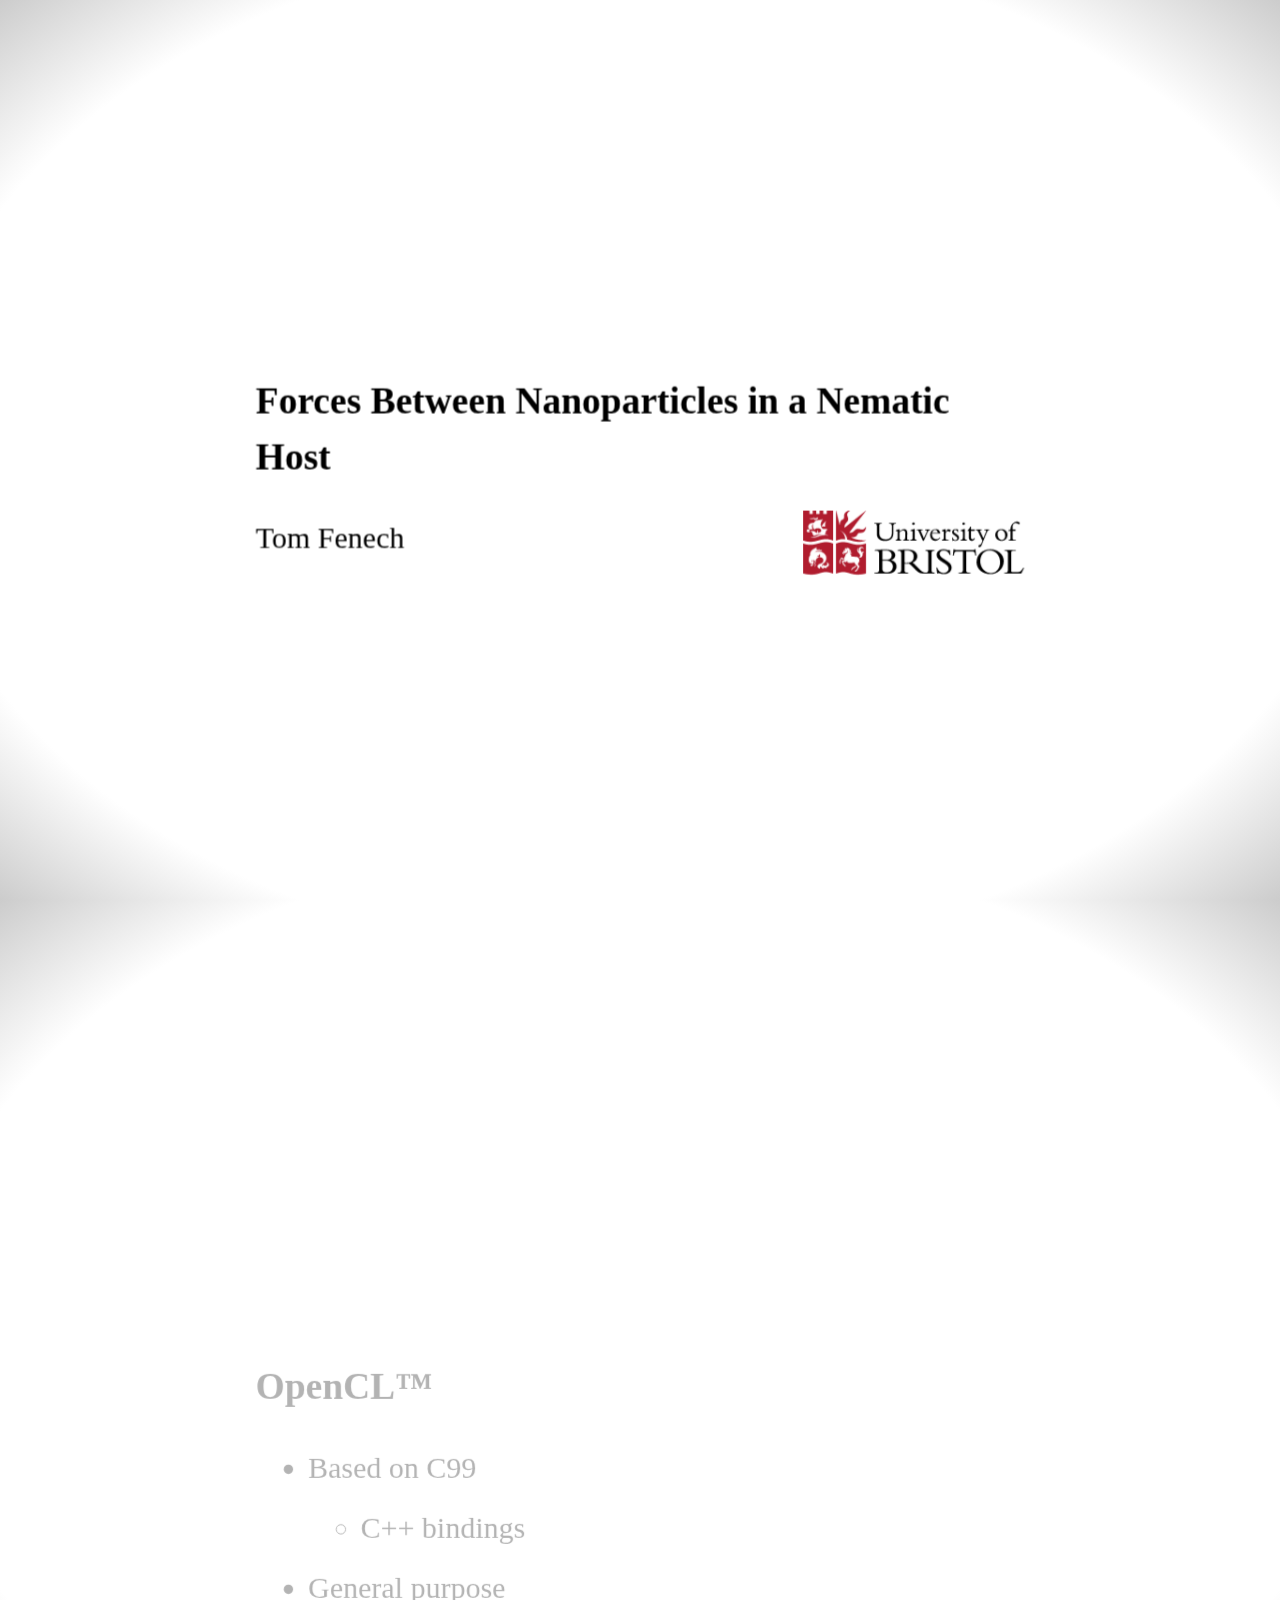
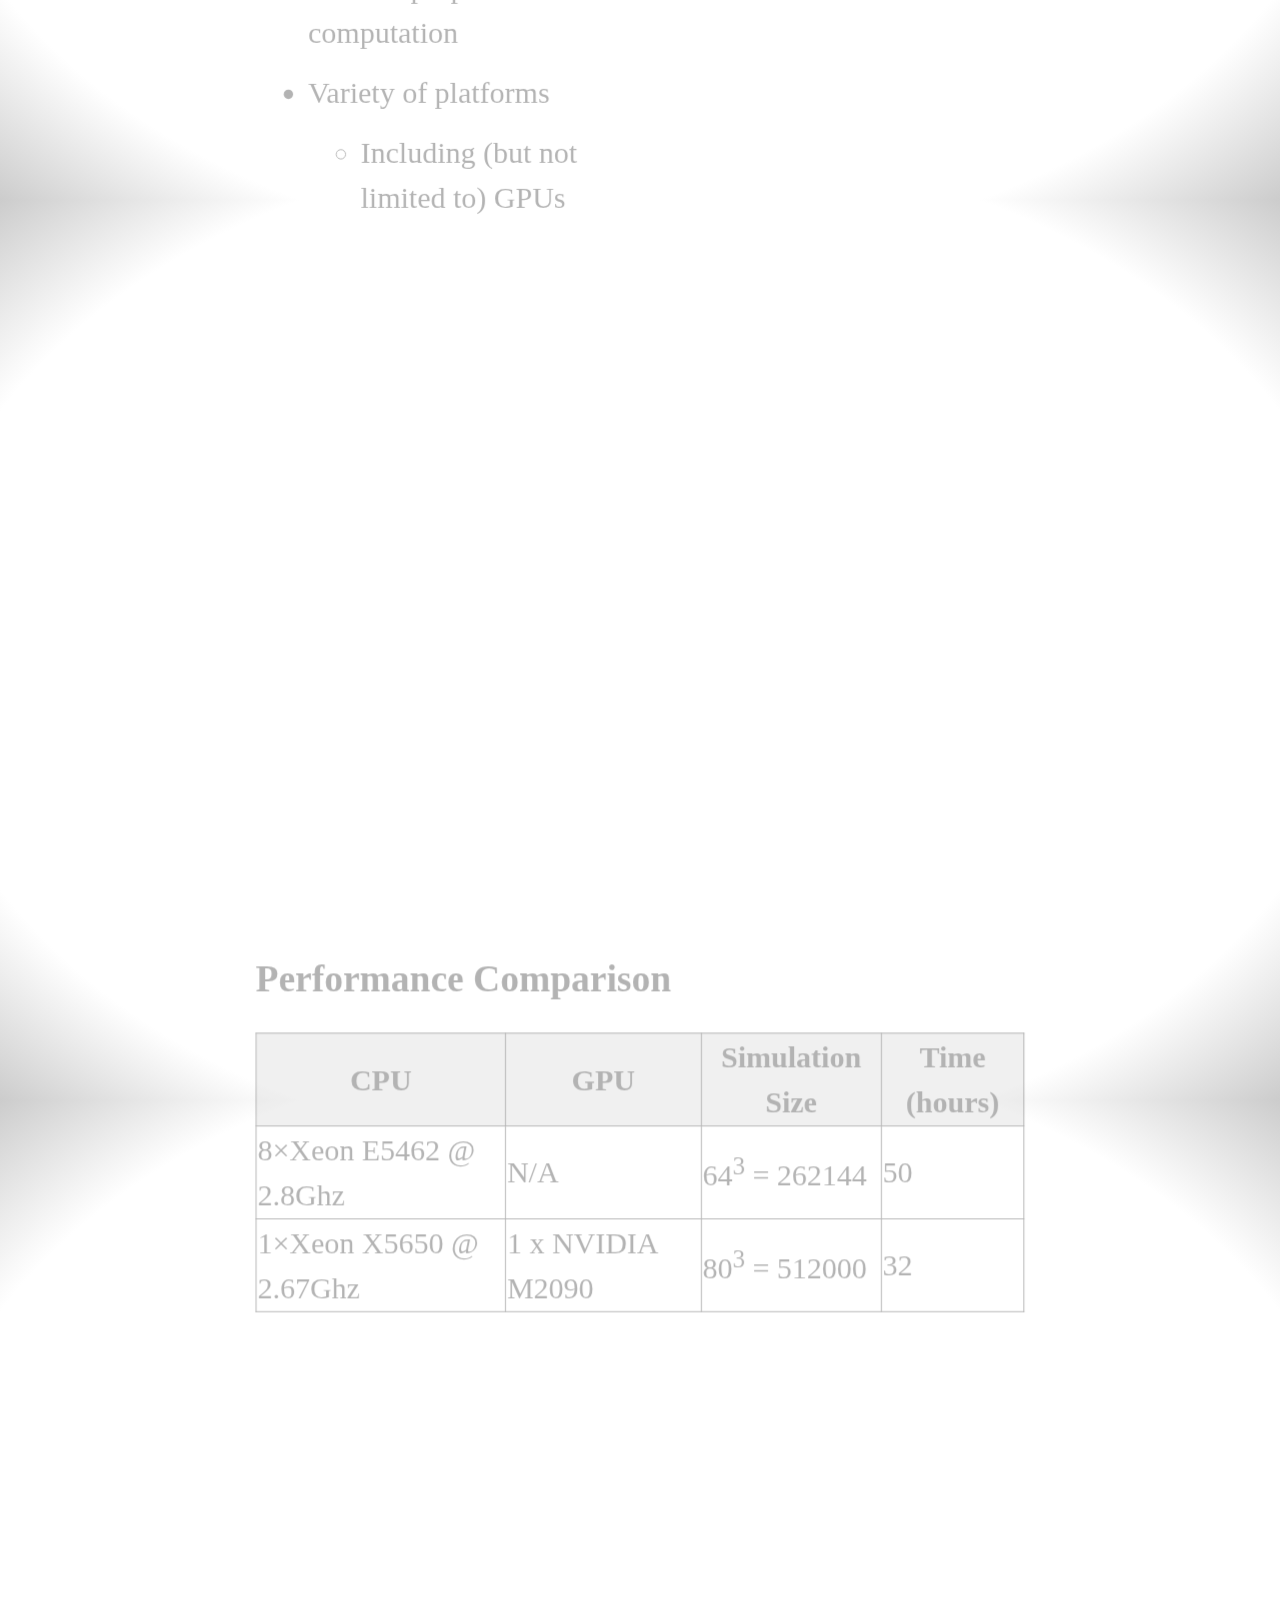
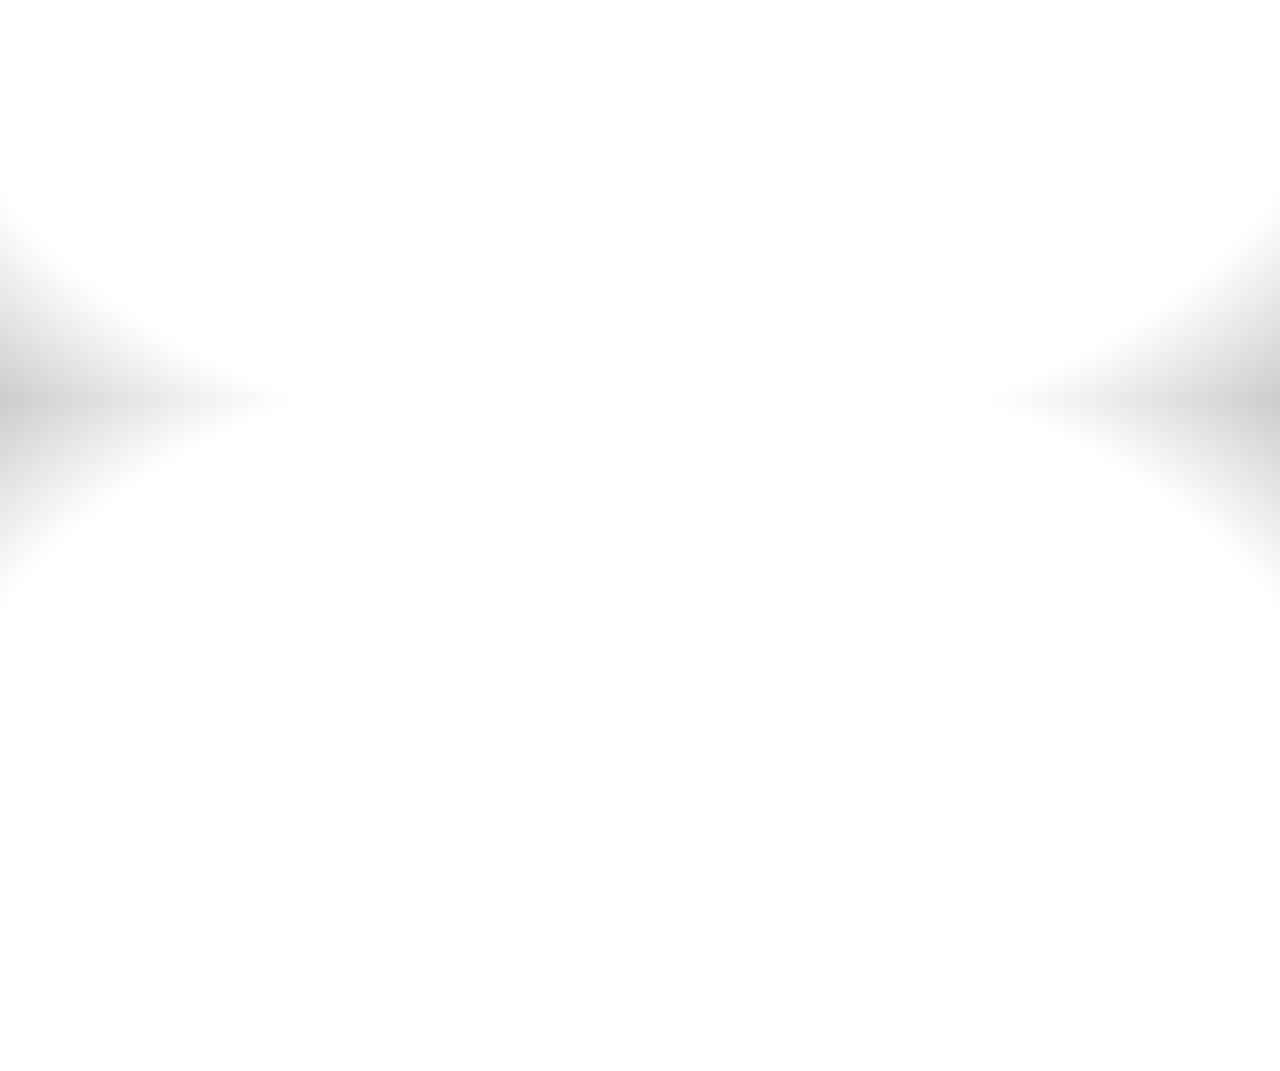
==== index.html @ 4a74e5a8 "ready for talk" ====
<!doctype html>
<html lang="en">
<head>
    <meta charset="utf-8" />
    <meta name="viewport" content="width=1024" />
    <meta name="apple-mobile-web-app-capable" content="yes" />
    <title>2013 BLCS Annual Meeting</title>
    
    <script src="js/prefixfree.min.js"></script>
    <script src="js/jquery-1.9.1.min.js"></script>
<!--     <script src="js/lightbox.js"></script> -->
    
    <link rel="stylesheet" type="text/css" href="css/presentation.css" />
    <link rel="stylesheet" type="text/css" href="css/prettify.css" />
<!--     <link href="css/lightbox.css" rel="stylesheet" /> -->
    <link rel="shortcut icon" href="favicon.png" />
    <link rel="apple-touch-icon" href="apple-touch-icon.png" />
</head>

<body class="impress-not-supported">

<div id="timeline"></div>

<div id="impress">	
	
	<div id="title" class="step">
        <h1>Forces Between Nanoparticles in a Nematic Host</h1>
        <img id="uob-logo" src="img/logo-screen.gif" />
        <p>Tom Fenech</p>        
    </div>
    

	<div id="introduction" class="step" >
		<h1>Introduction</h1>		
		<ul>
			<li>Monte Carlo simulations of nematic liquid crystals</li>
			<li>Supporting experimental work</li>
			<li>Explore continuous parameter space
				<ul>
					<li>Shape</li>
					<li>Size</li>
					<li>Aspect ratio</li>
					<li>Surface anchoring</li>
				</ul>
			</li>
		</ul>		
	</div>

	<!--<div id="motivation" class="step" >
		<h1>Motivation</h1>
		<img src="img/lcd-tv.jpg" class="right"/>
		<ul>
			<li>Technological applications
				<ul>
					<li>High precision displays</li>
					<li>Self-assembled structures</li>
				</ul>
			</li>
			<li>Two-way process
				<ul>
					<li>Control liquid crystal &harr; manipulate particles</li>
				</ul>
			</li>
			<li>Forces &rarr; behaviour</li>
		</ul>
		<span class="footnote">Source: http://www.flickr.com/photos/jvcamerica/3660100511/in/photostream/</span>
	</div>-->

	<!--<div id="liquid-crystal" class="step">
		<h1>Liquid Crystals</h1>
		<img class="right" src="img/nematic.jpg"/>
		<ul>
			<li>A state of matter between solid and liquid
				<ul>
					<li>Properties of both states</li>
				</ul>
			</li>
			<li>Only exists in certain molecules</li>
			<li>Rod-like molecular structure</li>
			<li>Ordering of molecules</li>
		</ul>
		<span class="footnote">Source: http://en.wikipedia.org/wiki/File:LiquidCrystal-MesogenOrder-Nematic.jpg</span>
	</div>-->

	<div id="method" class="step">
		<h1>Method</h1>
		<ul>
			<li>Static simulations</li>
			<li>Range of separations, orientations</li>
			<li>Calculate energy
				<ul>
					<li>Gradient of energy &rarr; force</li>
				</ul>
			</li>
        </ul>
	</div>	

	<div id="continuum" class="step">
		<h1>Continuum Theory</h1>
		<ul>
			<li>Not interested in individual molecules
				<ul>
					<li>Just their average orientation</li>
				</ul>
			</li>			
			<li>Coarse-grained approach
				<ul>
					<li>Access to much larger size scales</li>
				</ul>
			</li>
		</ul>
	</div>

	<!--<div id="director" class="step" >
		<h1>The Director</h1>
		<img class="right" src="img/director.png" />
		<ul>
			<li>Direction of preferred orientation</li>
			<li>Average alignment of molecules</li>
		</ul>
	</div>-->

	<div id="frank" class="step"  >
		<h1>Frank Equation</h1>
		<ul>			
			<li>Elastic potential energy between directors</li>
			<li id="sum">Sum of three components:</li>
		</ul>		
	</div>
	
	<div id="frank-components" class="step" data-y="400">
		<div class="splay left">
			<h1>Splay</h1>
			<p class="math">(&nabla;&sdot;<strong>n</strong>)<sup>2</sup></p>		
			<img class="no-trans" src="img/splay.png"/>
		</div>
		<div class="twist left">
			<h1>+ Twist</h1>
			<p class="math">(<strong>n</strong>&sdot;&nabla;&times;<strong>n</strong>)<sup>2</sup></p>
			<img src="img/twist.png"/>
		</div>
		<div class="bend left">
			<h1>+ Bend</h1>
			<p class="math">(<strong>n</strong>&times;&nabla;&times;<strong>n</strong>)<sup>2</sup></p>
			<img src="img/bend.png" />		
		</div>
	</div>

	<div id="setup" class="step" >
		<h1>Simulation Setup</h1>		
		<ul>
			<li>Lattice of directors</li>
		</ul>
		<div class="center-image">
			<img src="img/arrows.png" />
		</div>
	</div>

	<div id="algorithm" class="step">
		<h1>The Algorithm</h1>
<pre class="prettyprint"><code class="language-cpp">for (t = 0; t &lt; num_its; ++t) {
  for (k = 0; k &lt; z_size; ++k) {
    for (j = 0; k &lt; y_size; ++j) {
      for (i = 0; k &lt; x_size; ++i) {
        e_old = calc_energy(i, j, k);
        trial_move(i, j, k);
        e_new = calc_energy(i, j, k);
        if (accept_reject(e_old, e_new))
          accept(i, j, k);
      }
    }
  }
}</code></pre>
	</div>

	<!--<div id="energy" class="step">
		<h1>Energy Calculation</h1>
		<object class="right" height="400" data="img/energy-centre.svg" type="image/svg+xml"></object>
		<ul>
			<li>Splay, Twist and Bend calculated</li>
			<li>Nearest-neighbour derivatives</li>
			<li>Average taken of forward and backward</li>
		</ul>
	</div>-->

	<!--<div id="move" class="step"  >
		<h1>Monte Carlo Moves</h1>
		<img class="right" src="img/coning.png" />
		<ul>
			<li>Old director <strong>n</strong></li>
			<li>New director selected from <br />
				<em>&theta; [0, &gamma;], <br/> 
					&phi; [0, 2 &pi;]</em></li>
			<li><em>&gamma;</em> tuned to keep Monte Carlo acceptance ratio at &half;
				<ul>
					<li>Lower <em>&gamma;</em> &rarr; higher acceptance</li>
				</ul>
			</li>
		</ul>
	</div>-->

	<!--<div id="energy-calc" class="step">
		<h1>Energy Calculation (cont.)</h1>
		<object class="right" height="400" data="img/energy-5-part.svg" type="image/svg+xml"></object>
		<ul>
			<li>Move at cell (i, j, k) &rarr; energy change at (i, j, k)</li>
			<li>But also changes energy of neighbouring cells</li>
			<li>Energy change at these cells must also be calculated</li>
		</ul>
	</div>-->

	<div id="accept" class="step">
		<h1>Move Acceptance</h1>
		<ul>
			<li>Lower energy &rarr; always accepted</li>
			<li>Higher energy &rarr; accepted with probability
			<p><em>p = exp<span class="math">(-&beta;(E<sub>new</sub> - E<sub>old</sub>))</span></em></p>
			</li>
			<li><em>&beta;</em>: Monte Carlo temperature <br/>
			(&ne; thermodynamic temperature)</li>
		</ul>
	</div>

	<div id="ghost" class="step">
		<h1>Ghost Particles</h1>
		<img id="ghost-particle" src="img/cylinder.png" />
		<ul>
			<li>Introduced after the system has equilibrated</li>
			<li>A mixing parameter <em>G</em>
				<ul>
					<li><em>U<sub>Frank</sub> = G U<sub>no particle</sub> +&nbsp;(1&nbsp;-&nbsp;G)&nbsp;U<sub>particle</sub></em></li>
				</ul>
			</li>
			<li><em>G</em> is gradually decreased &rarr; particle gradually introduced</li>			
		</ul>
	</div>

	<div id="annealing" class="step">
		<h1>Simulated Annealing</h1>
		<ul>
			<li>Minimisation of free energy</li>
			<li>Monte Carlo temperature is gradually decreased &rarr; <em>&beta;</em> gradually increases</li>
			<li>Looking for global minimum
				<ul>
					<li>Maximise alignment</li>
					<li>Minimise defects</li>
				</ul>
			</li>
			<li>Rate of cooling is critical
				<ul>
					<li>Too fast &rarr; defects are annealed into system</li>
					<li>Too slow &rarr; simulations take forever!</li>
				</ul>
			</li>
		</ul>
	</div>

	<div id="defects" class="step">
		<h1>Defects</h1>
		<img src="img/defect.png" class="right"/>
		<ul>
			<li>Points where the director is undefined</li>
			<li>High energy regions</li>
			<li>Cause: conflicting boundary conditions
				<ul>
					<li>e.g. Particle surface vs. simulation walls</li>
				</ul>
			</li>
		</ul>
	</div>

	<!--<div id="parallel" class="step">
		<h1>Parallelisation</h1>
		<h2>Considerations</h2>
		<ul>
			<li>Monte Carlo moves are interdependent</li>
			<li>Acceptance of move depends on state of neighbours</li>
		</ul>
		<h2>Measures</h2>
		<ul>
			<li>Concurrent moves are suitably spaced</li>
			<li>Accepted moves are reflected globally</li>
		</ul>
	</div>-->
	
	<!--<div id="mpi-parallel" class="step">
		<h1>Parallelisation (MPI)</h1>
		<img class="right" src="img/mpi-decomp.png"/>
		<ul>
			<li>1D domain decomposition</li>
			<li>Two phases
				<ul>
					<li>Each process operates on half of slice</li>
					<li>Inter-process communication</li>
				</ul>
			</li>
		</ul>
	</div>-->

	<!--<div id="results-2d" class="step" >
		<h1>2D Results</h1>
		<img class="fit right" src="img/final-2d.png" />
		<ul>
			<li>Pairs of circular particles</li>
			<li>Finite box</li>
			<li>Change in energy as a function of separation, orientation</li>
			<li>Gradient in energy &rarr; force between particles</li>
		</ul>
	</div>-->

	<!--<div id="final-2d-zoom" class="step"   >
		<img class="no-trans fit" src="img/final-2d-zoom.png" />	
	</div>-->

	<!--<div id="contour-par" class="step"  >
		<h1>Energy Contour Map (Parallel)</h1>
		<ul>
			<li>Distance from origin: separation</li>
			<li>Polar angle: orientation</li>
		</ul>
		<div class="center-image">
			<img class="fit" src="img/contour-par.png" />
			<img class="colourbar" src="img/colourbar.png" />
		</div>		
	</div>-->

	<!--<div id="contour-perp" class="step"  >
		<h1>Energy Contour Map (Perpendicular)</h1>
		<div class="center-image">
			<img class="fit" src="img/contour-perp.png" />
			<img class="colourbar" src="img/colourbar.png" />
		</div>
	</div>-->

	<!--<div id="graph-3d" class="step"  >
		<h1>Preferred Orientation of a Cylindrical Particle</h1>
		<ul>
			<li>Perpendicular to field &rarr; lower energy</li>
		</ul>
		<div class="center-image">
			<img src="img/aspect.png" />
		</div>
	</div>-->

	<!--<div id="mpi-summary" class="step">
		<h1>Summary (MPI)</h1>
		<ul>
			<li>Method can be parallelised</li>
			<li>Still takes a long time</li>
			<li>Limit to size of system
				<ul>
					<li>Would like to look at much larger simulations</li>
				</ul>
			</li>
		</ul>
	</div>-->

	<div id="opencl" class="step">
		<h1>OpenCL&trade;</h1>
		<img class="right" src="img/OpenCL_Logo.png"/>
		<ul>
			<li>Based on C99
				<ul>
					<li>C++ bindings</li>
				</ul>
			</li>
			<li>General purpose computation</li>
			<li>Variety of platforms
				<ul>
					<li>Including (but not limited to) GPUs</li>
				</ul>
			</li>
		</ul>
	</div>

	<div id="performance-mpi-opencl" class="step" >
		<h1>Performance Comparison</h1>
		<table>
		<tbody>
			<tr><th>CPU</th><th>GPU</th><th>Simulation Size</th><th>Time (hours)</th></tr>
			<tr><td>8&times;Xeon E5462 @ 2.8Ghz</td><td>N/A</td><td>64<sup>3</sup> = 262144</td><td>50</td></tr>
			<tr><td>1&times;Xeon X5650 @ 2.67Ghz</td><td>1 x NVIDIA M2090<td>80<sup>3</sup> = 512000</td><td>32</td></tr>
		</tbody>
		</table>
	</div>

	<!--<div id="performance-mpi-opencl-graph" class="step">
		<h1>Performance Per Cell</h1>		
		<object data="img/mpi-opencl.svg" type="image/svg+xml"></object>
		<ul>
			<li>3&times; speedup</li>
			<li>Possible to run 8 of these jobs per node</li>
		</ul>
	</div>-->

	<div id="graph-final" class="step">
		<object data="img/tuning-final.svg" type="image/svg+xml"></object>
		<ul>
			<!--<li>On the M2090, the global size can be made even bigger</li>-->
			<li>&gt;3&times; speedup after tuning</li>
			<li>&gt;10&times; compared to MPI on 8 CPUs</li>
		</ul>
	</div>

	<div id="results-3d" class="step"  >
		<h1>Results</h1>
		<img class="right" src="img/cylinders.png" />
		<ul>
			<li>Preferred orientation to field of a cylindrical particle</li>
			<li>Homeotropic and homogeneous surface anchoring</li>
			<li>Range of aspect ratios</li>
		</ul>
	</div>

	<div id="cl-single-homeotropic" class="step">
		<h1>Single Homeotropic Particle</h1>
		<object data="img/homeotropic.svg" type="image/svg+xml"></object>
		<ul>
			<li>Higher aspect ratio rods and discs show greater variation in energy</li>
		</ul>
	</div>

	<div id="cl-single-homogeneous" class="step">
		<h1>Single Homogeneous Particle</h1>
		<object data="img/homogeneous.svg" type="image/svg+xml"></object>
		<ul>
			<li>Long rods &rarr; parallel</li>
			<li>Flat discs &rarr; perpendicular</li>
		</ul>
	</div>
	
	<div id="current-work" class="step">
		<h1>Current Work</h1>
		<ul>
			<li>Pairs of particles</li>
			<li>Aspect Ratios 1/5, 1/2, 2, 5</li>
			<li>Energy variation with separation and rotation</li>
		</ul>
	</div>

    <div id="homeotropic-rods-ar5" class="step">        
        <h1>Pairs of Rods</h1>
        <object id="homeotropic-rods-graph" data="img/l40_r4_a90.svg" type="image/svg+xml"></object>
        <ul>
            <li>Aspect Ratio 5
                <ul>
                    <li>Length 100nm, Radius 10nm</li>
                </ul>
            </li>
            <li>Homeotropic surface anchoring</li>
            <li>Long axis perpendicular to bulk director</li>
        </ul>                        
    </div>

    <div id="ar5-s0" class="step defect-pics" data-scale="0.2" data-exclude="true" data-for="homeotropic-rods-ar5">
        <img src="img/rad10_len100_theta90/s0/1.png"/>
        <img src="img/rad10_len100_theta90/s0/2.png"/>
        <img src="img/rad10_len100_theta90/s0/3.png"/>
        <div class="nav">
            <a class="nav-back">&larr;</a><a class="nav-return">&#8630;</a><a class="nav-forward">&rarr;</a>
        </div>
    </div>

    <div id="ar5-s1" class="step defect-pics" data-scale="0.2" data-exclude="true" data-for="homeotropic-rods-ar5">
        <img src="img/rad10_len100_theta90/s1/1.png"/>
        <img src="img/rad10_len100_theta90/s1/2.png"/>
        <img src="img/rad10_len100_theta90/s1/3.png"/>
        <div class="nav">
            <a class="nav-back">&larr;</a><a class="nav-return">&#8630;</a><a class="nav-forward">&rarr;</a>
        </div>
    </div>

    <div id="ar5-s2" class="step defect-pics" data-scale="0.2" data-exclude="true" data-for="homeotropic-rods-ar5">
        <img src="img/rad10_len100_theta90/s2/1.png"/>
        <img src="img/rad10_len100_theta90/s2/2.png"/>
        <img src="img/rad10_len100_theta90/s2/3.png"/>
        <div class="nav">
            <a class="nav-back">&larr;</a><a class="nav-return">&#8630;</a><a class="nav-forward">&rarr;</a>
        </div>
    </div>

    <div id="ar5-s3" class="step defect-pics" data-scale="0.2" data-exclude="true" data-for="homeotropic-rods-ar5">
        <img src="img/rad10_len100_theta90/s3/1.png"/>
        <img src="img/rad10_len100_theta90/s3/2.png"/>
        <img src="img/rad10_len100_theta90/s3/3.png"/>
        <div class="nav">
            <a class="nav-back">&larr;</a><a class="nav-return">&#8630;</a><a class="nav-forward">&rarr;</a>
        </div>
    </div>

    <div id="ar5-s4" class="step defect-pics" data-scale="0.2" data-exclude="true" data-for="homeotropic-rods-ar5">
        <img src="img/rad10_len100_theta90/s4/1.png"/>
        <img src="img/rad10_len100_theta90/s4/2.png"/>
        <img src="img/rad10_len100_theta90/s4/3.png"/>
        <div class="nav">
            <a class="nav-back">&larr;</a><a class="nav-return">&#8630;</a><a class="nav-forward">&rarr;</a>
        </div>
    </div>

    <div id="ar5-s5" class="step defect-pics" data-scale="0.2" data-exclude="true" data-for="homeotropic-rods-ar5">
        <img src="img/rad10_len100_theta90/s5/1.png"/>
        <img src="img/rad10_len100_theta90/s5/2.png"/>
        <img src="img/rad10_len100_theta90/s5/3.png"/>
        <div class="nav">
            <a class="nav-back">&larr;</a><a class="nav-return">&#8630;</a><a class="nav-forward">&rarr;</a>
        </div>
    </div>

    <div id="ar5-s6" class="step defect-pics" data-scale="0.2" data-exclude="true" data-for="homeotropic-rods-ar5">
        <img src="img/rad10_len100_theta90/s6/1.png"/>
        <img src="img/rad10_len100_theta90/s6/2.png"/>
        <img src="img/rad10_len100_theta90/s6/3.png"/>
        <div class="nav">
            <a class="nav-back">&larr;</a><a class="nav-return">&#8630;</a><a class="nav-forward">&rarr;</a>
        </div>
    </div>

    <div id="ar5-s7" class="step defect-pics" data-scale="0.2" data-exclude="true" data-for="homeotropic-rods-ar5">
        <img src="img/rad10_len100_theta90/s7/1.png"/>
        <img src="img/rad10_len100_theta90/s7/2.png"/>
        <img src="img/rad10_len100_theta90/s7/3.png"/>
        <div class="nav">
            <a class="nav-back">&larr;</a><a class="nav-return">&#8630;</a><a class="nav-forward">&rarr;</a>
        </div>
    </div>   

    <div id="homeotropic-discs-ar1_2" class="step">        
        <h1>Pairs of Discs</h1>
        <object id="homeotropic-discs-graph" data="img/l20_r20_a90.svg" type="image/svg+xml"></object>
        <ul>
            <li>Aspect Ratio 1/2
                <ul>
                    <li>Length 20nm, Radius 20nm</li>
                </ul>
            </li>
            <li>Homeotropic surface anchoring</li>
            <li>Face normal perpendicular to bulk director</li>
        </ul>                        
    </div>

    <div id="ar1_2-s0-1" class="step defect-pics single" data-scale="0.2" data-exclude="true" data-for="homeotropic-discs-ar1_2">
        <img src="img/rad20_len20_theta90/s0/1.png"/>        
        <div class="nav">
            <a class="nav-back">&larr;</a><a class="nav-return">&#8630;</a><a class="nav-forward">&rarr;</a>
        </div>
    </div>

    <div id="ar1_2-s0-2" class="step defect-pics single" data-scale="0.2" data-exclude="true" data-for="homeotropic-discs-ar1_2">
        <img src="img/rad20_len20_theta90/s0/2.png"/>        
        <div class="nav">
            <a class="nav-back">&larr;</a><a class="nav-return">&#8630;</a><a class="nav-forward">&rarr;</a>
        </div>
    </div>

    <div id="ar1_2-s0-3" class="step defect-pics single" data-scale="0.2" data-exclude="true" data-for="homeotropic-discs-ar1_2">
        <img src="img/rad20_len20_theta90/s0/3.png"/>        
        <div class="nav">
            <a class="nav-back">&larr;</a><a class="nav-return">&#8630;</a><a class="nav-forward">&rarr;</a>
        </div>
    </div>
    <div id="ar1_2-s1-1" class="step defect-pics single" data-scale="0.2" data-exclude="true" data-for="homeotropic-discs-ar1_2">
        <img src="img/rad20_len20_theta90/s1/1.png"/>        
        <div class="nav">
            <a class="nav-back">&larr;</a><a class="nav-return">&#8630;</a><a class="nav-forward">&rarr;</a>
        </div>
    </div>

    <div id="ar1_2-s1-2" class="step defect-pics single" data-scale="0.2" data-exclude="true" data-for="homeotropic-discs-ar1_2">
        <img src="img/rad20_len20_theta90/s1/2.png"/>        
        <div class="nav">
            <a class="nav-back">&larr;</a><a class="nav-return">&#8630;</a><a class="nav-forward">&rarr;</a>
        </div>
    </div>

    <div id="ar1_2-s1-3" class="step defect-pics single" data-scale="0.2" data-exclude="true" data-for="homeotropic-discs-ar1_2">
        <img src="img/rad20_len20_theta90/s1/3.png"/>        
        <div class="nav">
            <a class="nav-back">&larr;</a><a class="nav-return">&#8630;</a><a class="nav-forward">&rarr;</a>
        </div>
    </div>
    <div id="ar1_2-s2-1" class="step defect-pics single" data-scale="0.2" data-exclude="true" data-for="homeotropic-discs-ar1_2">
        <img src="img/rad20_len20_theta90/s2/1.png"/>        
        <div class="nav">
            <a class="nav-back">&larr;</a><a class="nav-return">&#8630;</a><a class="nav-forward">&rarr;</a>
        </div>
    </div>

    <div id="ar1_2-s2-2" class="step defect-pics single" data-scale="0.2" data-exclude="true" data-for="homeotropic-discs-ar1_2">
        <img src="img/rad20_len20_theta90/s2/2.png"/>        
        <div class="nav">
            <a class="nav-back">&larr;</a><a class="nav-return">&#8630;</a><a class="nav-forward">&rarr;</a>
        </div>
    </div>

    <div id="ar1_2-s2-3" class="step defect-pics single" data-scale="0.2" data-exclude="true" data-for="homeotropic-discs-ar1_2">
        <img src="img/rad20_len20_theta90/s2/3.png"/>        
        <div class="nav">
            <a class="nav-back">&larr;</a><a class="nav-return">&#8630;</a><a class="nav-forward">&rarr;</a>
        </div>
    </div>
    <div id="ar1_2-s3-1" class="step defect-pics single" data-scale="0.2" data-exclude="true" data-for="homeotropic-discs-ar1_2">
        <img src="img/rad20_len20_theta90/s3/1.png"/>        
        <div class="nav">
            <a class="nav-back">&larr;</a><a class="nav-return">&#8630;</a><a class="nav-forward">&rarr;</a>
        </div>
    </div>

    <div id="ar1_2-s3-2" class="step defect-pics single" data-scale="0.2" data-exclude="true" data-for="homeotropic-discs-ar1_2">
        <img src="img/rad20_len20_theta90/s3/2.png"/>        
        <div class="nav">
            <a class="nav-back">&larr;</a><a class="nav-return">&#8630;</a><a class="nav-forward">&rarr;</a>
        </div>
    </div>

    <div id="ar1_2-s3-3" class="step defect-pics single" data-scale="0.2" data-exclude="true" data-for="homeotropic-discs-ar1_2">
        <img src="img/rad20_len20_theta90/s3/3.png"/>        
        <div class="nav">
            <a class="nav-back">&larr;</a><a class="nav-return">&#8630;</a><a class="nav-forward">&rarr;</a>
        </div>
    </div>
    <div id="ar1_2-s4-1" class="step defect-pics single" data-scale="0.2" data-exclude="true" data-for="homeotropic-discs-ar1_2">
        <img src="img/rad20_len20_theta90/s4/1.png"/>        
        <div class="nav">
            <a class="nav-back">&larr;</a><a class="nav-return">&#8630;</a><a class="nav-forward">&rarr;</a>
        </div>
    </div>

    <div id="ar1_2-s4-2" class="step defect-pics single" data-scale="0.2" data-exclude="true" data-for="homeotropic-discs-ar1_2">
        <img src="img/rad20_len20_theta90/s4/2.png"/>        
        <div class="nav">
            <a class="nav-back">&larr;</a><a class="nav-return">&#8630;</a><a class="nav-forward">&rarr;</a>
        </div>
    </div>

    <div id="ar1_2-s4-3" class="step defect-pics single" data-scale="0.2" data-exclude="true" data-for="homeotropic-discs-ar1_2">
        <img src="img/rad20_len20_theta90/s4/3.png"/>        
        <div class="nav">
            <a class="nav-back">&larr;</a><a class="nav-return">&#8630;</a><a class="nav-forward">&rarr;</a>
        </div>
    </div>
    <div id="ar1_2-s5-1" class="step defect-pics single" data-scale="0.2" data-exclude="true" data-for="homeotropic-discs-ar1_2">
        <img src="img/rad20_len20_theta90/s5/1.png"/>        
        <div class="nav">
            <a class="nav-back">&larr;</a><a class="nav-return">&#8630;</a><a class="nav-forward">&rarr;</a>
        </div>
    </div>

    <div id="ar1_2-s5-2" class="step defect-pics single" data-scale="0.2" data-exclude="true" data-for="homeotropic-discs-ar1_2">
        <img src="img/rad20_len20_theta90/s5/2.png"/>        
        <div class="nav">
            <a class="nav-back">&larr;</a><a class="nav-return">&#8630;</a><a class="nav-forward">&rarr;</a>
        </div>
    </div>

    <div id="ar1_2-s5-3" class="step defect-pics single" data-scale="0.2" data-exclude="true" data-for="homeotropic-discs-ar1_2">
        <img src="img/rad20_len20_theta90/s5/3.png"/>        
        <div class="nav">
            <a class="nav-back">&larr;</a><a class="nav-return">&#8630;</a><a class="nav-forward">&rarr;</a>
        </div>
    </div>
    <div id="ar1_2-s6-1" class="step defect-pics single" data-scale="0.2" data-exclude="true" data-for="homeotropic-discs-ar1_2">
        <img src="img/rad20_len20_theta90/s6/1.png"/>        
        <div class="nav">
            <a class="nav-back">&larr;</a><a class="nav-return">&#8630;</a><a class="nav-forward">&rarr;</a>
        </div>
    </div>

    <div id="ar1_2-s6-2" class="step defect-pics single" data-scale="0.2" data-exclude="true" data-for="homeotropic-discs-ar1_2">
        <img src="img/rad20_len20_theta90/s6/2.png"/>        
        <div class="nav">
            <a class="nav-back">&larr;</a><a class="nav-return">&#8630;</a><a class="nav-forward">&rarr;</a>
        </div>
    </div>

    <div id="ar1_2-s6-3" class="step defect-pics single" data-scale="0.2" data-exclude="true" data-for="homeotropic-discs-ar1_2">
        <img src="img/rad20_len20_theta90/s6/3.png"/>        
        <div class="nav">
            <a class="nav-back">&larr;</a><a class="nav-return">&#8630;</a><a class="nav-forward">&rarr;</a>
        </div>
    </div>
    <div id="ar1_2-s7-1" class="step defect-pics single" data-scale="0.2" data-exclude="true" data-for="homeotropic-discs-ar1_2">
        <img src="img/rad20_len20_theta90/s7/1.png"/>        
        <div class="nav">
            <a class="nav-back">&larr;</a><a class="nav-return">&#8630;</a><a class="nav-forward">&rarr;</a>
        </div>
    </div>

    <div id="ar1_2-s7-2" class="step defect-pics single" data-scale="0.2" data-exclude="true" data-for="homeotropic-discs-ar1_2">
        <img src="img/rad20_len20_theta90/s7/2.png"/>        
        <div class="nav">
            <a class="nav-back">&larr;</a><a class="nav-return">&#8630;</a><a class="nav-forward">&rarr;</a>
        </div>
    </div>

    <div id="ar1_2-s7-3" class="step defect-pics single" data-scale="0.2" data-exclude="true" data-for="homeotropic-discs-ar1_2">
        <img src="img/rad20_len20_theta90/s7/3.png"/>        
        <div class="nav">
            <a class="nav-back">&larr;</a><a class="nav-return">&#8630;</a><a class="nav-forward">&rarr;</a>
        </div>
    </div>
    
	<div id="larger" class="step">
		<h1>Future Work: Larger Simulations</h1>
		<ul>
			<li>Simulations containing many particles</li>
			<li>Aggregation of colloidal particles
				<ul>
					<li>Observed experimentally</li>
					<li>Not entirely understood</li>
				</ul>
			</li>
		</ul>
	</div>

	<div id="opencl-summary" class="step">
		<h1>Conclusions</h1>
		<ul>
			<li>OpenCL method enables modelling of much larger systems</li>
			<li>Wide range of particles
				<ul>
					<li>Shape, size, aspect&nbsp;ratio, surface&nbsp;alignment</li>
				</ul>
			</li>
			<li>Wide range of geometries
				<ul>
					<li>Separation, orientation</li>
				</ul>
			</li>
		</ul>
	</div>

	<div id="acknowledge" class="step"  >
		<h1>Thanks To</h1>
		<ul>
			<li>Supervisors
				<ul>
					<li>Dr. Simon Hanna</li>
					<li>Prof. Rob Richardson</li>
				</ul>
			</li>
			<li>EPSRC</li>
			<li>Nanophysics and Soft Matter Group</li>
		</ul>
		<p>and thanks for listening.</p>
		<span class="footnote">OpenCL and the OpenCL logo are trademarks of Apple Inc. used by permission by Khronos.</span>
	</div>

	<div id="questions" class="step" data-scale="6">
		<h1>Questions?</h1>
	</div>

</div>
  
<script src="js/jmpress.js"></script>
<script src="js/prettify.js"></script>
<script>
var i, j, steps = document.getElementsByClassName('step'),
row=0, col=-1, 
height=1200, width=1500, 
nCols=6;

// Layout all the steps automatically in a snake
for (i = 0; i < steps.length - 1; ++i) {
	if ( steps[i].hasAttribute("data-y") ) {
		steps[i].setAttribute("data-x", steps[i-1].getAttribute("data-x"));
		steps[i].setAttribute("data-y", parseInt(steps[i-1].getAttribute("data-y"), 10) + parseInt(steps[i].getAttribute("data-y"), 10));		
	}
	else if ( steps[i].hasAttribute("data-exclude") === false ) {
		if (row % 2 === 0) {
			if (col < nCols - 1) ++col;
			else ++row;
		}
		else {
			if (col > 0) --col;
			else ++row;
		}
		steps[i].setAttribute("data-x", col * width);
		steps[i].setAttribute("data-y", row * height);
	}
    else {
        var target = steps[i].getAttribute("data-for");
        steps[i].setAttribute("data-x", document.getElementById(target).getAttribute("data-x"));
        steps[i].setAttribute("data-y", document.getElementById(target).getAttribute("data-y"));
    }
}

function selectSlide(slide) {
    return function () {
        $('#impress').jmpress("select", "#" + slide);
        console.log("#"+slide);
    }
}

function clickyGraph(graphId, aspectRatio, single) {    
    // Add click listeners to the points on the homeotropic rods graph
    var a = document.getElementById(graphId);
    a.addEventListener("load", function() {
        try { 
            var svgDoc = a.contentDocument;
        }
        catch(err) {
            var svgDocs = a.getSVGDocument;
        }
        var points = svgDoc.getElementsByTagName("use");                
        for (i = 6; i < points.length; ++i) {
            points[i].addEventListener("mousedown", selectSlide("ar" + aspectRatio + "-s" + (i - 6) + (single ? "-1" : "")), false);
        }        
    }, false);    
}

clickyGraph("homeotropic-rods-graph", "5");
clickyGraph("homeotropic-discs-graph", "1_2", true);

// Add back buttons to defect pic slides
b = document.getElementsByClassName("defect-pics");    
for (i = 0; i < b.length; ++i) {
    var links = b[i].getElementsByTagName('a');
    if (i > 0) {
        links[0].addEventListener("mousedown", selectSlide(b[i-1].id), false);
    }
    links[1].addEventListener("mousedown", selectSlide(b[i].getAttribute("data-for")), false);
    if (i < b.length - 1) {
        links[2].addEventListener("mousedown", selectSlide(b[i+1].id), false);
    }
}

// Set position of questions slide
var q = document.getElementById('questions');
q.setAttribute("data-x", width * (nCols - 1) / 2);
q.setAttribute("data-y", height * (row) / 2);

// Load jmpress and prettyprint
window.addEventListener('load', function () { 
	$('#impress').jmpress({
        viewPort: {
            height: 960
        },
        keyboard: {
            keys: {
                81: ['select', '#questions']
            }
        }
	});
	prettyPrint();
}, false);
</script>
</body>
</html>
---- css/presentation.css ----
body {
	background: radial-gradient(ellipse at center, white 80%, #ccc 100%) repeat scroll 0 0 transparent;
	padding: 0;
	margin: 0;
}
.step {
    position: relative;
    width: 900px;
    padding: 40px;
    margin: 20px auto;
    box-sizing: border-box;
    font-family: georgia, serif;
    font-size: 32px;
    line-height: 1.5;
}
h1 {
	font-size: 40px;
}
h2 {
	font-size: 0.8em;
}
img, object {
	opacity: 0;
	transition: opacity 1s;
}
img.no-trans {
	opacity: 1;	
	transition: none;
}
.defect-pics img {
    max-width: 32%;
    /*max-height: 100%;*/
    display: none;
}
.defect-pics.active img {
    display: inline;
}
.defect-pics.single img {
    max-width: 100%;
}
.defect-pics {
    z-index: -1;
}
.defect-pics.active {
    z-index: 1;
}
.defect-pics .nav {
    cursor: pointer;
    font-size: 2em;
    left: 50%;
    margin-left: -6em;
    opacity: 0;
    position: fixed;
    right: auto;
    text-align: center;
    top: 0;
    width: 12em;
}
.defect-pics.active .nav {
    opacity: 1;
    transition: opacity 1s 1s;
}
.step.active img, .step.active object {
	opacity: 1;
	transition: opacity 1s 1s;
}
img.fit {
	max-width: 100%;
}
li {
	margin: 0.5em;
	position: relative;
}
li a {
	text-decoration: none;	
}
.step {
	opacity: 0.3;
	transition: opacity 1s;
}
.step.active {
	opacity: 1;
}
.right {
	width: 50%;
	float: right;
}
img#uob-logo, img.colourbar {
	float:right;
}
#frank.past {
	opacity: 1;
}
#frank.past li {
	opacity: 0.3;
}
#frank.past li#sum {
	opacity: 1;
}
.splay, .twist, .bend {
	opacity: 0;
}
#frank-components.active .splay {
	opacity: 1;
	transition: opacity 1s 1s;
}
#frank-components.active .twist {
	opacity: 1;
	transition: opacity 1s 2s;
}
#frank-components.active .bend {
	opacity: 1;
	transition: opacity 1s 3s;
}
.left {
	float: left;
	width: 30%;
	text-align: center;
}
.right {
	float: right;
	margin-left: 2em;
	margin-bottom: 1em;
}
.math {
	letter-spacing: 0.15em;
}
.math sub, .math sup {
	letter-spacing: 0;
}
#ghost-particle {
	transform: rotate(-36deg);
	transition: opacity 1s;
	opacity: 0;
	float: right;
}
#ghost.active #ghost-particle {	
	transition: opacity 6s linear 3s;
	opacity: 1;
}
#final-2d.active, #final-2d-zoom.active {
	opacity: 1;
}
.center-image {
	text-align: center;
}
#questions {
	opacity: 0;
	z-index: -1;
}
#questions.active {
	opacity: 1;
}
#questions h1 {
/*	position: absolute;
	top: 1.5em;*/
}
.step-questions .step, .step-questions .step * {
	opacity: 1;
	cursor: pointer;
}
table, th, td {
	border: 1px solid black;
}
table {
	border-collapse: collapse;
}
table tr:first-child {
	background: #CCC;
}
pre.prettyprint {
	font-size: 0.8em;
}
.footnote {
	position: fixed;
	font-size: 0.5em;
	bottom: 0;
}
---- css/prettify.css ----
.pln{color:#000}@media screen{.str{color:#080}.kwd{color:#008}.com{color:#800}.typ{color:#606}.lit{color:#066}.pun,.opn,.clo{color:#660}.tag{color:#008}.atn{color:#606}.atv{color:#080}.dec,.var{color:#606}.fun{color:red}}@media print,projection{.str{color:#060}.kwd{color:#006;font-weight:bold}.com{color:#600;font-style:italic}.typ{color:#404;font-weight:bold}.lit{color:#044}.pun,.opn,.clo{color:#440}.tag{color:#006;font-weight:bold}.atn{color:#404}.atv{color:#060}}pre.prettyprint{padding:2px;border:1px solid #888}ol.linenums{margin-top:0;margin-bottom:0}li.L0,li.L1,li.L2,li.L3,li.L5,li.L6,li.L7,li.L8{list-style-type:none}li.L1,li.L3,li.L5,li.L7,li.L9{background:#eee}
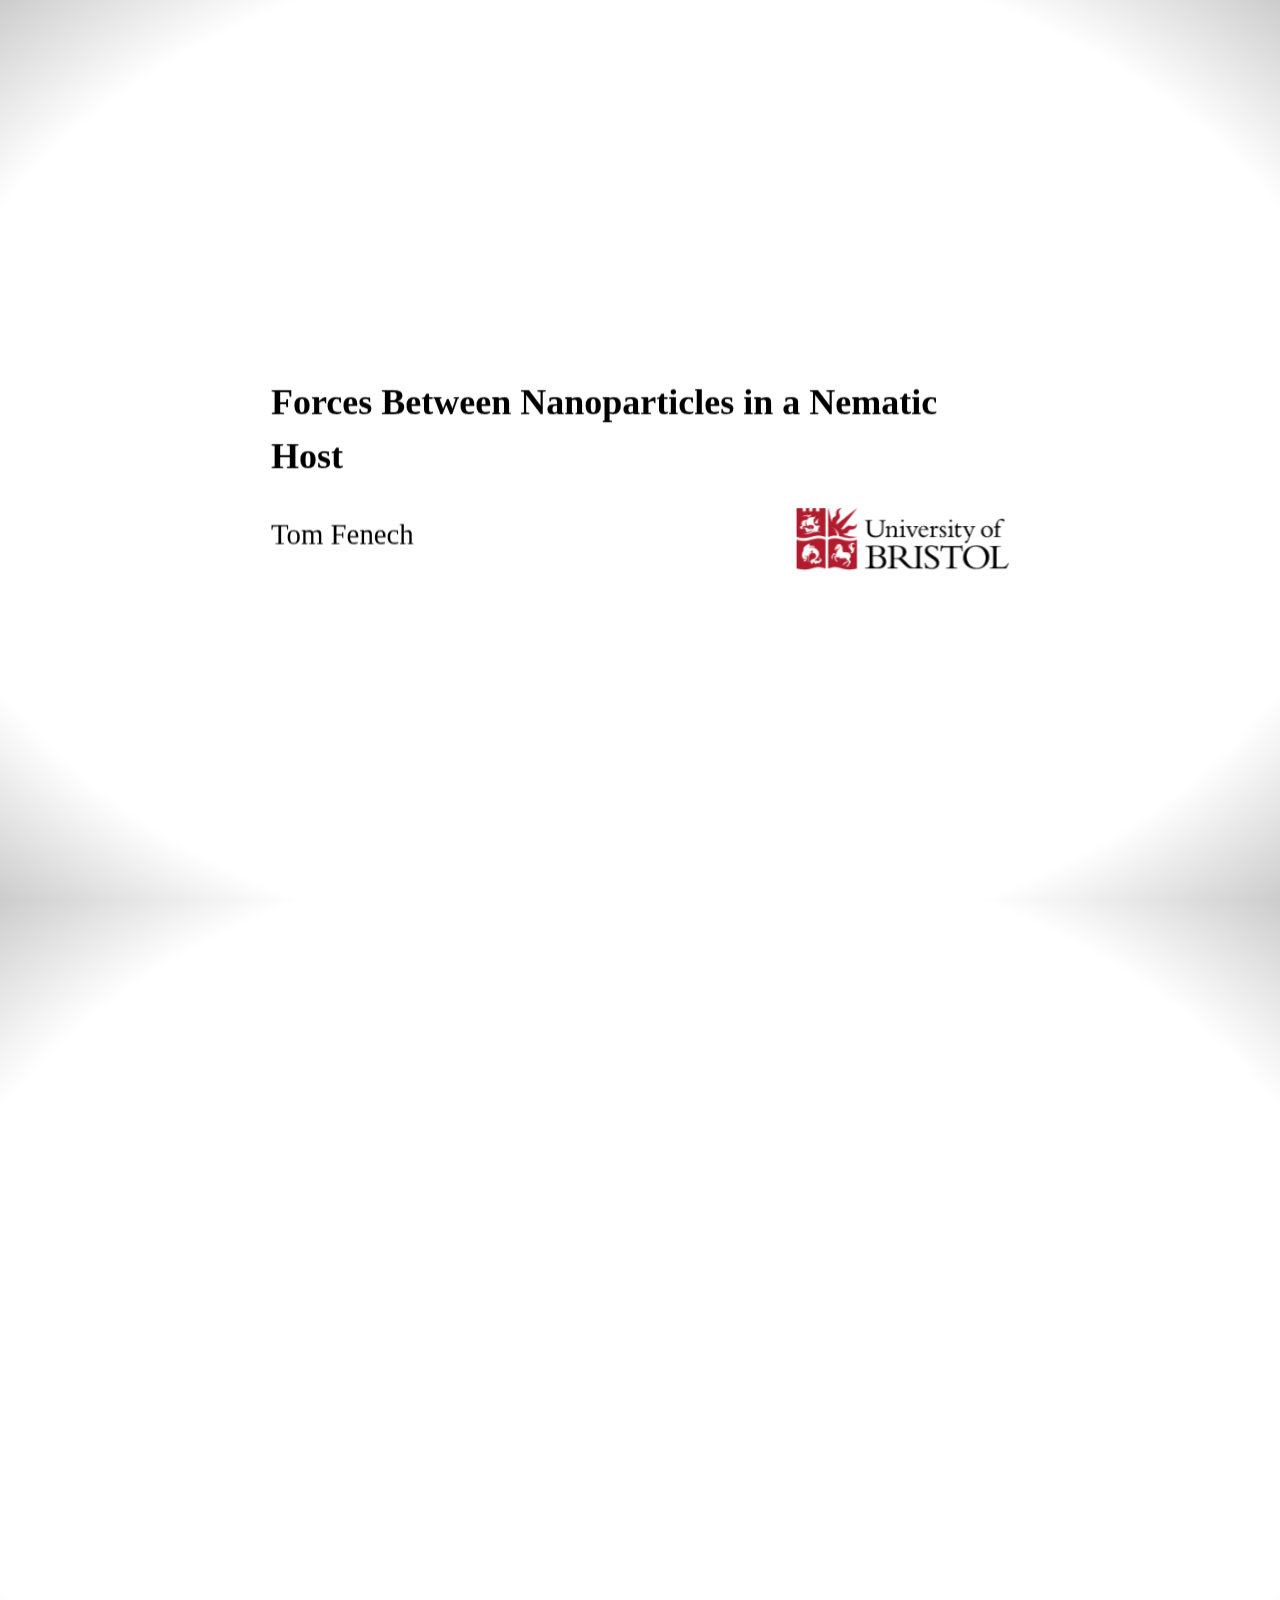
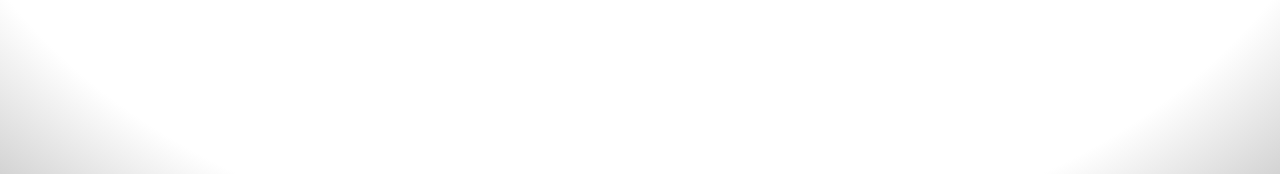
==== commit 6be3ff36: "work in progress" ====
--- a/index.html
+++ b/index.html
@@ -4,12 +4,12 @@
     <meta charset="utf-8" />
     <meta name="viewport" content="width=1024" />
     <meta name="apple-mobile-web-app-capable" content="yes" />
-    <title>2013 BLCS Annual Meeting</title>
-    
+    <title>Viva Presentation</title>
+
     <script src="js/prefixfree.min.js"></script>
-    <script src="js/jquery-1.9.1.min.js"></script>
+    <script src="js/jquery-1.11.1.min.js"></script>
 <!--     <script src="js/lightbox.js"></script> -->
-    
+
     <link rel="stylesheet" type="text/css" href="css/presentation.css" />
     <link rel="stylesheet" type="text/css" href="css/prettify.css" />
 <!--     <link href="css/lightbox.css" rel="stylesheet" /> -->
@@ -21,749 +21,118 @@
 
 <div id="timeline"></div>
 
-<div id="impress">	
-	
+<div id="impress">
+
 	<div id="title" class="step">
         <h1>Forces Between Nanoparticles in a Nematic Host</h1>
         <img id="uob-logo" src="img/logo-screen.gif" />
-        <p>Tom Fenech</p>        
+        <p>Tom Fenech</p>
     </div>
-    
 
-	<div id="introduction" class="step" >
-		<h1>Introduction</h1>		
-		<ul>
-			<li>Monte Carlo simulations of nematic liquid crystals</li>
-			<li>Supporting experimental work</li>
-			<li>Explore continuous parameter space
-				<ul>
-					<li>Shape</li>
-					<li>Size</li>
-					<li>Aspect ratio</li>
-					<li>Surface anchoring</li>
-				</ul>
-			</li>
-		</ul>		
-	</div>
+    <div id="outline" class="step">
+        <h1>Introduction</h1>
+        <ul>
+            <li></li>
+        </ul>
+    </div>
 
-	<!--<div id="motivation" class="step" >
-		<h1>Motivation</h1>
-		<img src="img/lcd-tv.jpg" class="right"/>
-		<ul>
-			<li>Technological applications
-				<ul>
-					<li>High precision displays</li>
-					<li>Self-assembled structures</li>
-				</ul>
-			</li>
-			<li>Two-way process
-				<ul>
-					<li>Control liquid crystal &harr; manipulate particles</li>
-				</ul>
-			</li>
-			<li>Forces &rarr; behaviour</li>
-		</ul>
-		<span class="footnote">Source: http://www.flickr.com/photos/jvcamerica/3660100511/in/photostream/</span>
-	</div>-->
-
-	<!--<div id="liquid-crystal" class="step">
-		<h1>Liquid Crystals</h1>
-		<img class="right" src="img/nematic.jpg"/>
-		<ul>
-			<li>A state of matter between solid and liquid
-				<ul>
-					<li>Properties of both states</li>
-				</ul>
-			</li>
-			<li>Only exists in certain molecules</li>
-			<li>Rod-like molecular structure</li>
-			<li>Ordering of molecules</li>
-		</ul>
-		<span class="footnote">Source: http://en.wikipedia.org/wiki/File:LiquidCrystal-MesogenOrder-Nematic.jpg</span>
-	</div>-->
-
-	<div id="method" class="step">
-		<h1>Method</h1>
-		<ul>
-			<li>Static simulations</li>
-			<li>Range of separations, orientations</li>
-			<li>Calculate energy
-				<ul>
-					<li>Gradient of energy &rarr; force</li>
-				</ul>
-			</li>
-        </ul>
-	</div>	
-
-	<div id="continuum" class="step">
-		<h1>Continuum Theory</h1>
-		<ul>
-			<li>Not interested in individual molecules
-				<ul>
-					<li>Just their average orientation</li>
-				</ul>
-			</li>			
-			<li>Coarse-grained approach
-				<ul>
-					<li>Access to much larger size scales</li>
-				</ul>
-			</li>
-		</ul>
-	</div>
-
-	<!--<div id="director" class="step" >
-		<h1>The Director</h1>
-		<img class="right" src="img/director.png" />
-		<ul>
-			<li>Direction of preferred orientation</li>
-			<li>Average alignment of molecules</li>
-		</ul>
-	</div>-->
-
-	<div id="frank" class="step"  >
-		<h1>Frank Equation</h1>
-		<ul>			
-			<li>Elastic potential energy between directors</li>
-			<li id="sum">Sum of three components:</li>
-		</ul>		
-	</div>
-	
-	<div id="frank-components" class="step" data-y="400">
-		<div class="splay left">
-			<h1>Splay</h1>
-			<p class="math">(&nabla;&sdot;<strong>n</strong>)<sup>2</sup></p>		
-			<img class="no-trans" src="img/splay.png"/>
-		</div>
-		<div class="twist left">
-			<h1>+ Twist</h1>
-			<p class="math">(<strong>n</strong>&sdot;&nabla;&times;<strong>n</strong>)<sup>2</sup></p>
-			<img src="img/twist.png"/>
-		</div>
-		<div class="bend left">
-			<h1>+ Bend</h1>
-			<p class="math">(<strong>n</strong>&times;&nabla;&times;<strong>n</strong>)<sup>2</sup></p>
-			<img src="img/bend.png" />		
-		</div>
-	</div>
-
-	<div id="setup" class="step" >
-		<h1>Simulation Setup</h1>		
-		<ul>
-			<li>Lattice of directors</li>
-		</ul>
-		<div class="center-image">
-			<img src="img/arrows.png" />
-		</div>
-	</div>
-
-	<div id="algorithm" class="step">
-		<h1>The Algorithm</h1>
-<pre class="prettyprint"><code class="language-cpp">for (t = 0; t &lt; num_its; ++t) {
-  for (k = 0; k &lt; z_size; ++k) {
-    for (j = 0; k &lt; y_size; ++j) {
-      for (i = 0; k &lt; x_size; ++i) {
-        e_old = calc_energy(i, j, k);
-        trial_move(i, j, k);
-        e_new = calc_energy(i, j, k);
-        if (accept_reject(e_old, e_new))
-          accept(i, j, k);
-      }
-    }
-  }
-}</code></pre>
-	</div>
-
-	<!--<div id="energy" class="step">
-		<h1>Energy Calculation</h1>
-		<object class="right" height="400" data="img/energy-centre.svg" type="image/svg+xml"></object>
-		<ul>
-			<li>Splay, Twist and Bend calculated</li>
-			<li>Nearest-neighbour derivatives</li>
-			<li>Average taken of forward and backward</li>
-		</ul>
-	</div>-->
-
-	<!--<div id="move" class="step"  >
-		<h1>Monte Carlo Moves</h1>
-		<img class="right" src="img/coning.png" />
-		<ul>
-			<li>Old director <strong>n</strong></li>
-			<li>New director selected from <br />
-				<em>&theta; [0, &gamma;], <br/> 
-					&phi; [0, 2 &pi;]</em></li>
-			<li><em>&gamma;</em> tuned to keep Monte Carlo acceptance ratio at &half;
-				<ul>
-					<li>Lower <em>&gamma;</em> &rarr; higher acceptance</li>
-				</ul>
-			</li>
-		</ul>
-	</div>-->
-
-	<!--<div id="energy-calc" class="step">
-		<h1>Energy Calculation (cont.)</h1>
-		<object class="right" height="400" data="img/energy-5-part.svg" type="image/svg+xml"></object>
-		<ul>
-			<li>Move at cell (i, j, k) &rarr; energy change at (i, j, k)</li>
-			<li>But also changes energy of neighbouring cells</li>
-			<li>Energy change at these cells must also be calculated</li>
-		</ul>
-	</div>-->
-
-	<div id="accept" class="step">
-		<h1>Move Acceptance</h1>
-		<ul>
-			<li>Lower energy &rarr; always accepted</li>
-			<li>Higher energy &rarr; accepted with probability
-			<p><em>p = exp<span class="math">(-&beta;(E<sub>new</sub> - E<sub>old</sub>))</span></em></p>
-			</li>
-			<li><em>&beta;</em>: Monte Carlo temperature <br/>
-			(&ne; thermodynamic temperature)</li>
-		</ul>
-	</div>
-
-	<div id="ghost" class="step">
-		<h1>Ghost Particles</h1>
-		<img id="ghost-particle" src="img/cylinder.png" />
-		<ul>
-			<li>Introduced after the system has equilibrated</li>
-			<li>A mixing parameter <em>G</em>
-				<ul>
-					<li><em>U<sub>Frank</sub> = G U<sub>no particle</sub> +&nbsp;(1&nbsp;-&nbsp;G)&nbsp;U<sub>particle</sub></em></li>
-				</ul>
-			</li>
-			<li><em>G</em> is gradually decreased &rarr; particle gradually introduced</li>			
-		</ul>
-	</div>
-
-	<div id="annealing" class="step">
-		<h1>Simulated Annealing</h1>
-		<ul>
-			<li>Minimisation of free energy</li>
-			<li>Monte Carlo temperature is gradually decreased &rarr; <em>&beta;</em> gradually increases</li>
-			<li>Looking for global minimum
-				<ul>
-					<li>Maximise alignment</li>
-					<li>Minimise defects</li>
-				</ul>
-			</li>
-			<li>Rate of cooling is critical
-				<ul>
-					<li>Too fast &rarr; defects are annealed into system</li>
-					<li>Too slow &rarr; simulations take forever!</li>
-				</ul>
-			</li>
-		</ul>
-	</div>
-
-	<div id="defects" class="step">
-		<h1>Defects</h1>
-		<img src="img/defect.png" class="right"/>
-		<ul>
-			<li>Points where the director is undefined</li>
-			<li>High energy regions</li>
-			<li>Cause: conflicting boundary conditions
-				<ul>
-					<li>e.g. Particle surface vs. simulation walls</li>
-				</ul>
-			</li>
-		</ul>
-	</div>
-
-	<!--<div id="parallel" class="step">
-		<h1>Parallelisation</h1>
-		<h2>Considerations</h2>
-		<ul>
-			<li>Monte Carlo moves are interdependent</li>
-			<li>Acceptance of move depends on state of neighbours</li>
-		</ul>
-		<h2>Measures</h2>
-		<ul>
-			<li>Concurrent moves are suitably spaced</li>
-			<li>Accepted moves are reflected globally</li>
-		</ul>
-	</div>-->
-	
-	<!--<div id="mpi-parallel" class="step">
-		<h1>Parallelisation (MPI)</h1>
-		<img class="right" src="img/mpi-decomp.png"/>
-		<ul>
-			<li>1D domain decomposition</li>
-			<li>Two phases
-				<ul>
-					<li>Each process operates on half of slice</li>
-					<li>Inter-process communication</li>
-				</ul>
-			</li>
-		</ul>
-	</div>-->
-
-	<!--<div id="results-2d" class="step" >
-		<h1>2D Results</h1>
-		<img class="fit right" src="img/final-2d.png" />
-		<ul>
-			<li>Pairs of circular particles</li>
-			<li>Finite box</li>
-			<li>Change in energy as a function of separation, orientation</li>
-			<li>Gradient in energy &rarr; force between particles</li>
-		</ul>
-	</div>-->
-
-	<!--<div id="final-2d-zoom" class="step"   >
-		<img class="no-trans fit" src="img/final-2d-zoom.png" />	
-	</div>-->
-
-	<!--<div id="contour-par" class="step"  >
-		<h1>Energy Contour Map (Parallel)</h1>
-		<ul>
-			<li>Distance from origin: separation</li>
-			<li>Polar angle: orientation</li>
-		</ul>
-		<div class="center-image">
-			<img class="fit" src="img/contour-par.png" />
-			<img class="colourbar" src="img/colourbar.png" />
-		</div>		
-	</div>-->
-
-	<!--<div id="contour-perp" class="step"  >
-		<h1>Energy Contour Map (Perpendicular)</h1>
-		<div class="center-image">
-			<img class="fit" src="img/contour-perp.png" />
-			<img class="colourbar" src="img/colourbar.png" />
-		</div>
-	</div>-->
-
-	<!--<div id="graph-3d" class="step"  >
-		<h1>Preferred Orientation of a Cylindrical Particle</h1>
-		<ul>
-			<li>Perpendicular to field &rarr; lower energy</li>
-		</ul>
-		<div class="center-image">
-			<img src="img/aspect.png" />
-		</div>
-	</div>-->
-
-	<!--<div id="mpi-summary" class="step">
-		<h1>Summary (MPI)</h1>
-		<ul>
-			<li>Method can be parallelised</li>
-			<li>Still takes a long time</li>
-			<li>Limit to size of system
-				<ul>
-					<li>Would like to look at much larger simulations</li>
-				</ul>
-			</li>
-		</ul>
-	</div>-->
-
-	<div id="opencl" class="step">
-		<h1>OpenCL&trade;</h1>
-		<img class="right" src="img/OpenCL_Logo.png"/>
-		<ul>
-			<li>Based on C99
-				<ul>
-					<li>C++ bindings</li>
-				</ul>
-			</li>
-			<li>General purpose computation</li>
-			<li>Variety of platforms
-				<ul>
-					<li>Including (but not limited to) GPUs</li>
-				</ul>
-			</li>
-		</ul>
-	</div>
-
-	<div id="performance-mpi-opencl" class="step" >
-		<h1>Performance Comparison</h1>
-		<table>
-		<tbody>
-			<tr><th>CPU</th><th>GPU</th><th>Simulation Size</th><th>Time (hours)</th></tr>
-			<tr><td>8&times;Xeon E5462 @ 2.8Ghz</td><td>N/A</td><td>64<sup>3</sup> = 262144</td><td>50</td></tr>
-			<tr><td>1&times;Xeon X5650 @ 2.67Ghz</td><td>1 x NVIDIA M2090<td>80<sup>3</sup> = 512000</td><td>32</td></tr>
-		</tbody>
-		</table>
-	</div>
-
-	<!--<div id="performance-mpi-opencl-graph" class="step">
-		<h1>Performance Per Cell</h1>		
-		<object data="img/mpi-opencl.svg" type="image/svg+xml"></object>
-		<ul>
-			<li>3&times; speedup</li>
-			<li>Possible to run 8 of these jobs per node</li>
-		</ul>
-	</div>-->
-
-	<div id="graph-final" class="step">
-		<object data="img/tuning-final.svg" type="image/svg+xml"></object>
-		<ul>
-			<!--<li>On the M2090, the global size can be made even bigger</li>-->
-			<li>&gt;3&times; speedup after tuning</li>
-			<li>&gt;10&times; compared to MPI on 8 CPUs</li>
-		</ul>
-	</div>
-
-	<div id="results-3d" class="step"  >
-		<h1>Results</h1>
-		<img class="right" src="img/cylinders.png" />
-		<ul>
-			<li>Preferred orientation to field of a cylindrical particle</li>
-			<li>Homeotropic and homogeneous surface anchoring</li>
-			<li>Range of aspect ratios</li>
-		</ul>
-	</div>
-
-	<div id="cl-single-homeotropic" class="step">
-		<h1>Single Homeotropic Particle</h1>
-		<object data="img/homeotropic.svg" type="image/svg+xml"></object>
-		<ul>
-			<li>Higher aspect ratio rods and discs show greater variation in energy</li>
-		</ul>
-	</div>
-
-	<div id="cl-single-homogeneous" class="step">
-		<h1>Single Homogeneous Particle</h1>
-		<object data="img/homogeneous.svg" type="image/svg+xml"></object>
-		<ul>
-			<li>Long rods &rarr; parallel</li>
-			<li>Flat discs &rarr; perpendicular</li>
-		</ul>
-	</div>
-	
-	<div id="current-work" class="step">
-		<h1>Current Work</h1>
-		<ul>
-			<li>Pairs of particles</li>
-			<li>Aspect Ratios 1/5, 1/2, 2, 5</li>
-			<li>Energy variation with separation and rotation</li>
-		</ul>
-	</div>
-
-    <div id="homeotropic-rods-ar5" class="step">        
-        <h1>Pairs of Rods</h1>
-        <object id="homeotropic-rods-graph" data="img/l40_r4_a90.svg" type="image/svg+xml"></object>
+    <div id="two-dimensional" class="step">
+        <h1>Two-dimensional results</h1>
         <ul>
-            <li>Aspect Ratio 5
+            <li>Elliptical particles
                 <ul>
-                    <li>Length 100nm, Radius 10nm</li>
+                    <li>Previously unreported in literature</li>
+                    <li>Strong interaction with nematic</li>
+                    <li>Higher aspect ratio &rarr; lower elastic energy</li>
                 </ul>
             </li>
-            <li>Homeotropic surface anchoring</li>
-            <li>Long axis perpendicular to bulk director</li>
-        </ul>                        
+            <li>Energy of defect core can be neglected</li>
+        </ul>
     </div>
 
-    <div id="ar5-s0" class="step defect-pics" data-scale="0.2" data-exclude="true" data-for="homeotropic-rods-ar5">
-        <img src="img/rad10_len100_theta90/s0/1.png"/>
-        <img src="img/rad10_len100_theta90/s0/2.png"/>
-        <img src="img/rad10_len100_theta90/s0/3.png"/>
-        <div class="nav">
-            <a class="nav-back">&larr;</a><a class="nav-return">&#8630;</a><a class="nav-forward">&rarr;</a>
-        </div>
+    <div id="spheres" class="step">
+        <h1>Spherical particles</h1>
+        <ul>
+            <li>Proof of concept for new code</li>
+            <li>Expected Saturn ring around small particle</li>
+            <li>Chaining behaviour in spherical particles
+                <ul>
+                    <li>Predicted numerically</li>
+                    <li>Observed experimentally</li>
+                </ul>
+            </li>
+        </ul>
     </div>
 
-    <div id="ar5-s1" class="step defect-pics" data-scale="0.2" data-exclude="true" data-for="homeotropic-rods-ar5">
-        <img src="img/rad10_len100_theta90/s1/1.png"/>
-        <img src="img/rad10_len100_theta90/s1/2.png"/>
-        <img src="img/rad10_len100_theta90/s1/3.png"/>
-        <div class="nav">
-            <a class="nav-back">&larr;</a><a class="nav-return">&#8630;</a><a class="nav-forward">&rarr;</a>
-        </div>
+    <div id="spherocylinder" class="step">
+        <h1>Single spherocylinder</h1>
+        <ul>
+            <li>Direct comparison with simulation
+                <ul>
+                    <li>Metastability parallel to the far-field director</li>
+                    <li>Very similar textures obtained to more complex model</li>
+                </ul>
+            </li>
+        </ul>
     </div>
 
-    <div id="ar5-s2" class="step defect-pics" data-scale="0.2" data-exclude="true" data-for="homeotropic-rods-ar5">
-        <img src="img/rad10_len100_theta90/s2/1.png"/>
-        <img src="img/rad10_len100_theta90/s2/2.png"/>
-        <img src="img/rad10_len100_theta90/s2/3.png"/>
-        <div class="nav">
-            <a class="nav-back">&larr;</a><a class="nav-return">&#8630;</a><a class="nav-forward">&rarr;</a>
-        </div>
+    <div id="torodisc" class="step">
+        <h1>Single torodisc</h1>
+        <ul>
+            <li>New type of particle
+                <ul>
+                    <li>Not previously modelled</li>
+                </ul>
+            </li>
+            <li>Range of aspect ratios
+                <ul>
+                    <li>Smooth variation in torque</li>
+                </ul>
+            </li>
+            <li>Preferred orientation with surface normal to <strong>n</strong></li>
+        </ul>
     </div>
 
-    <div id="ar5-s3" class="step defect-pics" data-scale="0.2" data-exclude="true" data-for="homeotropic-rods-ar5">
-        <img src="img/rad10_len100_theta90/s3/1.png"/>
-        <img src="img/rad10_len100_theta90/s3/2.png"/>
-        <img src="img/rad10_len100_theta90/s3/3.png"/>
-        <div class="nav">
-            <a class="nav-back">&larr;</a><a class="nav-return">&#8630;</a><a class="nav-forward">&rarr;</a>
-        </div>
+    <div id="pair-spherocylinders" class="step">
+        <h1>Pairs of anisotropic particles</h1>
+        <ul>
+            <li>Angular force much stronger than interparticle</li>
+            <li>Interaction dependent on axis of separation</li>
+            <li>Much stronger than Van der Waals force</li>
+        </ul>
     </div>
 
-    <div id="ar5-s4" class="step defect-pics" data-scale="0.2" data-exclude="true" data-for="homeotropic-rods-ar5">
-        <img src="img/rad10_len100_theta90/s4/1.png"/>
-        <img src="img/rad10_len100_theta90/s4/2.png"/>
-        <img src="img/rad10_len100_theta90/s4/3.png"/>
-        <div class="nav">
-            <a class="nav-back">&larr;</a><a class="nav-return">&#8630;</a><a class="nav-forward">&rarr;</a>
-        </div>
+    <div id="conclusion" class="step">
+        <h1>Conclusions</h1>
+        <ul>
+            <li>Frank model capable of reproducing results obtained via more complex means</li>
+            <li>High performance implementation of algorithm
+                <ul>
+                    <li>Study of much larger systems that previously reported</li>
+                </ul>
+            </li>
+        </ul>
     </div>
 
-    <div id="ar5-s5" class="step defect-pics" data-scale="0.2" data-exclude="true" data-for="homeotropic-rods-ar5">
-        <img src="img/rad10_len100_theta90/s5/1.png"/>
-        <img src="img/rad10_len100_theta90/s5/2.png"/>
-        <img src="img/rad10_len100_theta90/s5/3.png"/>
-        <div class="nav">
-            <a class="nav-back">&larr;</a><a class="nav-return">&#8630;</a><a class="nav-forward">&rarr;</a>
-        </div>
+    <div id="questions" class="step" data-scale="8">
+        <h1>Questions?</h1>
     </div>
 
-    <div id="ar5-s6" class="step defect-pics" data-scale="0.2" data-exclude="true" data-for="homeotropic-rods-ar5">
-        <img src="img/rad10_len100_theta90/s6/1.png"/>
-        <img src="img/rad10_len100_theta90/s6/2.png"/>
-        <img src="img/rad10_len100_theta90/s6/3.png"/>
-        <div class="nav">
-            <a class="nav-back">&larr;</a><a class="nav-return">&#8630;</a><a class="nav-forward">&rarr;</a>
-        </div>
-    </div>
+</div>
 
-    <div id="ar5-s7" class="step defect-pics" data-scale="0.2" data-exclude="true" data-for="homeotropic-rods-ar5">
-        <img src="img/rad10_len100_theta90/s7/1.png"/>
-        <img src="img/rad10_len100_theta90/s7/2.png"/>
-        <img src="img/rad10_len100_theta90/s7/3.png"/>
-        <div class="nav">
-            <a class="nav-back">&larr;</a><a class="nav-return">&#8630;</a><a class="nav-forward">&rarr;</a>
-        </div>
-    </div>   
-
-    <div id="homeotropic-discs-ar1_2" class="step">        
-        <h1>Pairs of Discs</h1>
-        <object id="homeotropic-discs-graph" data="img/l20_r20_a90.svg" type="image/svg+xml"></object>
-        <ul>
-            <li>Aspect Ratio 1/2
-                <ul>
-                    <li>Length 20nm, Radius 20nm</li>
-                </ul>
-            </li>
-            <li>Homeotropic surface anchoring</li>
-            <li>Face normal perpendicular to bulk director</li>
-        </ul>                        
-    </div>
-
-    <div id="ar1_2-s0-1" class="step defect-pics single" data-scale="0.2" data-exclude="true" data-for="homeotropic-discs-ar1_2">
-        <img src="img/rad20_len20_theta90/s0/1.png"/>        
-        <div class="nav">
-            <a class="nav-back">&larr;</a><a class="nav-return">&#8630;</a><a class="nav-forward">&rarr;</a>
-        </div>
-    </div>
-
-    <div id="ar1_2-s0-2" class="step defect-pics single" data-scale="0.2" data-exclude="true" data-for="homeotropic-discs-ar1_2">
-        <img src="img/rad20_len20_theta90/s0/2.png"/>        
-        <div class="nav">
-            <a class="nav-back">&larr;</a><a class="nav-return">&#8630;</a><a class="nav-forward">&rarr;</a>
-        </div>
-    </div>
-
-    <div id="ar1_2-s0-3" class="step defect-pics single" data-scale="0.2" data-exclude="true" data-for="homeotropic-discs-ar1_2">
-        <img src="img/rad20_len20_theta90/s0/3.png"/>        
-        <div class="nav">
-            <a class="nav-back">&larr;</a><a class="nav-return">&#8630;</a><a class="nav-forward">&rarr;</a>
-        </div>
-    </div>
-    <div id="ar1_2-s1-1" class="step defect-pics single" data-scale="0.2" data-exclude="true" data-for="homeotropic-discs-ar1_2">
-        <img src="img/rad20_len20_theta90/s1/1.png"/>        
-        <div class="nav">
-            <a class="nav-back">&larr;</a><a class="nav-return">&#8630;</a><a class="nav-forward">&rarr;</a>
-        </div>
-    </div>
-
-    <div id="ar1_2-s1-2" class="step defect-pics single" data-scale="0.2" data-exclude="true" data-for="homeotropic-discs-ar1_2">
-        <img src="img/rad20_len20_theta90/s1/2.png"/>        
-        <div class="nav">
-            <a class="nav-back">&larr;</a><a class="nav-return">&#8630;</a><a class="nav-forward">&rarr;</a>
-        </div>
-    </div>
-
-    <div id="ar1_2-s1-3" class="step defect-pics single" data-scale="0.2" data-exclude="true" data-for="homeotropic-discs-ar1_2">
-        <img src="img/rad20_len20_theta90/s1/3.png"/>        
-        <div class="nav">
-            <a class="nav-back">&larr;</a><a class="nav-return">&#8630;</a><a class="nav-forward">&rarr;</a>
-        </div>
-    </div>
-    <div id="ar1_2-s2-1" class="step defect-pics single" data-scale="0.2" data-exclude="true" data-for="homeotropic-discs-ar1_2">
-        <img src="img/rad20_len20_theta90/s2/1.png"/>        
-        <div class="nav">
-            <a class="nav-back">&larr;</a><a class="nav-return">&#8630;</a><a class="nav-forward">&rarr;</a>
-        </div>
-    </div>
-
-    <div id="ar1_2-s2-2" class="step defect-pics single" data-scale="0.2" data-exclude="true" data-for="homeotropic-discs-ar1_2">
-        <img src="img/rad20_len20_theta90/s2/2.png"/>        
-        <div class="nav">
-            <a class="nav-back">&larr;</a><a class="nav-return">&#8630;</a><a class="nav-forward">&rarr;</a>
-        </div>
-    </div>
-
-    <div id="ar1_2-s2-3" class="step defect-pics single" data-scale="0.2" data-exclude="true" data-for="homeotropic-discs-ar1_2">
-        <img src="img/rad20_len20_theta90/s2/3.png"/>        
-        <div class="nav">
-            <a class="nav-back">&larr;</a><a class="nav-return">&#8630;</a><a class="nav-forward">&rarr;</a>
-        </div>
-    </div>
-    <div id="ar1_2-s3-1" class="step defect-pics single" data-scale="0.2" data-exclude="true" data-for="homeotropic-discs-ar1_2">
-        <img src="img/rad20_len20_theta90/s3/1.png"/>        
-        <div class="nav">
-            <a class="nav-back">&larr;</a><a class="nav-return">&#8630;</a><a class="nav-forward">&rarr;</a>
-        </div>
-    </div>
-
-    <div id="ar1_2-s3-2" class="step defect-pics single" data-scale="0.2" data-exclude="true" data-for="homeotropic-discs-ar1_2">
-        <img src="img/rad20_len20_theta90/s3/2.png"/>        
-        <div class="nav">
-            <a class="nav-back">&larr;</a><a class="nav-return">&#8630;</a><a class="nav-forward">&rarr;</a>
-        </div>
-    </div>
-
-    <div id="ar1_2-s3-3" class="step defect-pics single" data-scale="0.2" data-exclude="true" data-for="homeotropic-discs-ar1_2">
-        <img src="img/rad20_len20_theta90/s3/3.png"/>        
-        <div class="nav">
-            <a class="nav-back">&larr;</a><a class="nav-return">&#8630;</a><a class="nav-forward">&rarr;</a>
-        </div>
-    </div>
-    <div id="ar1_2-s4-1" class="step defect-pics single" data-scale="0.2" data-exclude="true" data-for="homeotropic-discs-ar1_2">
-        <img src="img/rad20_len20_theta90/s4/1.png"/>        
-        <div class="nav">
-            <a class="nav-back">&larr;</a><a class="nav-return">&#8630;</a><a class="nav-forward">&rarr;</a>
-        </div>
-    </div>
-
-    <div id="ar1_2-s4-2" class="step defect-pics single" data-scale="0.2" data-exclude="true" data-for="homeotropic-discs-ar1_2">
-        <img src="img/rad20_len20_theta90/s4/2.png"/>        
-        <div class="nav">
-            <a class="nav-back">&larr;</a><a class="nav-return">&#8630;</a><a class="nav-forward">&rarr;</a>
-        </div>
-    </div>
-
-    <div id="ar1_2-s4-3" class="step defect-pics single" data-scale="0.2" data-exclude="true" data-for="homeotropic-discs-ar1_2">
-        <img src="img/rad20_len20_theta90/s4/3.png"/>        
-        <div class="nav">
-            <a class="nav-back">&larr;</a><a class="nav-return">&#8630;</a><a class="nav-forward">&rarr;</a>
-        </div>
-    </div>
-    <div id="ar1_2-s5-1" class="step defect-pics single" data-scale="0.2" data-exclude="true" data-for="homeotropic-discs-ar1_2">
-        <img src="img/rad20_len20_theta90/s5/1.png"/>        
-        <div class="nav">
-            <a class="nav-back">&larr;</a><a class="nav-return">&#8630;</a><a class="nav-forward">&rarr;</a>
-        </div>
-    </div>
-
-    <div id="ar1_2-s5-2" class="step defect-pics single" data-scale="0.2" data-exclude="true" data-for="homeotropic-discs-ar1_2">
-        <img src="img/rad20_len20_theta90/s5/2.png"/>        
-        <div class="nav">
-            <a class="nav-back">&larr;</a><a class="nav-return">&#8630;</a><a class="nav-forward">&rarr;</a>
-        </div>
-    </div>
-
-    <div id="ar1_2-s5-3" class="step defect-pics single" data-scale="0.2" data-exclude="true" data-for="homeotropic-discs-ar1_2">
-        <img src="img/rad20_len20_theta90/s5/3.png"/>        
-        <div class="nav">
-            <a class="nav-back">&larr;</a><a class="nav-return">&#8630;</a><a class="nav-forward">&rarr;</a>
-        </div>
-    </div>
-    <div id="ar1_2-s6-1" class="step defect-pics single" data-scale="0.2" data-exclude="true" data-for="homeotropic-discs-ar1_2">
-        <img src="img/rad20_len20_theta90/s6/1.png"/>        
-        <div class="nav">
-            <a class="nav-back">&larr;</a><a class="nav-return">&#8630;</a><a class="nav-forward">&rarr;</a>
-        </div>
-    </div>
-
-    <div id="ar1_2-s6-2" class="step defect-pics single" data-scale="0.2" data-exclude="true" data-for="homeotropic-discs-ar1_2">
-        <img src="img/rad20_len20_theta90/s6/2.png"/>        
-        <div class="nav">
-            <a class="nav-back">&larr;</a><a class="nav-return">&#8630;</a><a class="nav-forward">&rarr;</a>
-        </div>
-    </div>
-
-    <div id="ar1_2-s6-3" class="step defect-pics single" data-scale="0.2" data-exclude="true" data-for="homeotropic-discs-ar1_2">
-        <img src="img/rad20_len20_theta90/s6/3.png"/>        
-        <div class="nav">
-            <a class="nav-back">&larr;</a><a class="nav-return">&#8630;</a><a class="nav-forward">&rarr;</a>
-        </div>
-    </div>
-    <div id="ar1_2-s7-1" class="step defect-pics single" data-scale="0.2" data-exclude="true" data-for="homeotropic-discs-ar1_2">
-        <img src="img/rad20_len20_theta90/s7/1.png"/>        
-        <div class="nav">
-            <a class="nav-back">&larr;</a><a class="nav-return">&#8630;</a><a class="nav-forward">&rarr;</a>
-        </div>
-    </div>
-
-    <div id="ar1_2-s7-2" class="step defect-pics single" data-scale="0.2" data-exclude="true" data-for="homeotropic-discs-ar1_2">
-        <img src="img/rad20_len20_theta90/s7/2.png"/>        
-        <div class="nav">
-            <a class="nav-back">&larr;</a><a class="nav-return">&#8630;</a><a class="nav-forward">&rarr;</a>
-        </div>
-    </div>
-
-    <div id="ar1_2-s7-3" class="step defect-pics single" data-scale="0.2" data-exclude="true" data-for="homeotropic-discs-ar1_2">
-        <img src="img/rad20_len20_theta90/s7/3.png"/>        
-        <div class="nav">
-            <a class="nav-back">&larr;</a><a class="nav-return">&#8630;</a><a class="nav-forward">&rarr;</a>
-        </div>
-    </div>
-    
-	<div id="larger" class="step">
-		<h1>Future Work: Larger Simulations</h1>
-		<ul>
-			<li>Simulations containing many particles</li>
-			<li>Aggregation of colloidal particles
-				<ul>
-					<li>Observed experimentally</li>
-					<li>Not entirely understood</li>
-				</ul>
-			</li>
-		</ul>
-	</div>
-
-	<div id="opencl-summary" class="step">
-		<h1>Conclusions</h1>
-		<ul>
-			<li>OpenCL method enables modelling of much larger systems</li>
-			<li>Wide range of particles
-				<ul>
-					<li>Shape, size, aspect&nbsp;ratio, surface&nbsp;alignment</li>
-				</ul>
-			</li>
-			<li>Wide range of geometries
-				<ul>
-					<li>Separation, orientation</li>
-				</ul>
-			</li>
-		</ul>
-	</div>
-
-	<div id="acknowledge" class="step"  >
-		<h1>Thanks To</h1>
-		<ul>
-			<li>Supervisors
-				<ul>
-					<li>Dr. Simon Hanna</li>
-					<li>Prof. Rob Richardson</li>
-				</ul>
-			</li>
-			<li>EPSRC</li>
-			<li>Nanophysics and Soft Matter Group</li>
-		</ul>
-		<p>and thanks for listening.</p>
-		<span class="footnote">OpenCL and the OpenCL logo are trademarks of Apple Inc. used by permission by Khronos.</span>
-	</div>
-
-	<div id="questions" class="step" data-scale="6">
-		<h1>Questions?</h1>
-	</div>
-
-</div>
-  
 <script src="js/jmpress.js"></script>
 <script src="js/prettify.js"></script>
 <script>
 var i, j, steps = document.getElementsByClassName('step'),
-row=0, col=-1, 
-height=1200, width=1500, 
+row=0, col=-1,
+height=1200, width=1500,
 nCols=6;
 
 // Layout all the steps automatically in a snake
 for (i = 0; i < steps.length - 1; ++i) {
 	if ( steps[i].hasAttribute("data-y") ) {
 		steps[i].setAttribute("data-x", steps[i-1].getAttribute("data-x"));
-		steps[i].setAttribute("data-y", parseInt(steps[i-1].getAttribute("data-y"), 10) + parseInt(steps[i].getAttribute("data-y"), 10));		
+		steps[i].setAttribute("data-y", parseInt(steps[i-1].getAttribute("data-y"), 10) + parseInt(steps[i].getAttribute("data-y"), 10));
 	}
 	else if ( steps[i].hasAttribute("data-exclude") === false ) {
 		if (row % 2 === 0) {
@@ -791,49 +160,16 @@
     }
 }
 
-function clickyGraph(graphId, aspectRatio, single) {    
-    // Add click listeners to the points on the homeotropic rods graph
-    var a = document.getElementById(graphId);
-    a.addEventListener("load", function() {
-        try { 
-            var svgDoc = a.contentDocument;
-        }
-        catch(err) {
-            var svgDocs = a.getSVGDocument;
-        }
-        var points = svgDoc.getElementsByTagName("use");                
-        for (i = 6; i < points.length; ++i) {
-            points[i].addEventListener("mousedown", selectSlide("ar" + aspectRatio + "-s" + (i - 6) + (single ? "-1" : "")), false);
-        }        
-    }, false);    
-}
-
-clickyGraph("homeotropic-rods-graph", "5");
-clickyGraph("homeotropic-discs-graph", "1_2", true);
-
-// Add back buttons to defect pic slides
-b = document.getElementsByClassName("defect-pics");    
-for (i = 0; i < b.length; ++i) {
-    var links = b[i].getElementsByTagName('a');
-    if (i > 0) {
-        links[0].addEventListener("mousedown", selectSlide(b[i-1].id), false);
-    }
-    links[1].addEventListener("mousedown", selectSlide(b[i].getAttribute("data-for")), false);
-    if (i < b.length - 1) {
-        links[2].addEventListener("mousedown", selectSlide(b[i+1].id), false);
-    }
-}
-
 // Set position of questions slide
 var q = document.getElementById('questions');
 q.setAttribute("data-x", width * (nCols - 1) / 2);
-q.setAttribute("data-y", height * (row) / 2);
+q.setAttribute("data-y", height * (row - 1) / 2);
 
 // Load jmpress and prettyprint
-window.addEventListener('load', function () { 
+window.addEventListener('load', function () {
 	$('#impress').jmpress({
         viewPort: {
-            height: 960
+            height: 1000
         },
         keyboard: {
             keys: {
--- a/css/presentation.css
+++ b/css/presentation.css
@@ -1,7 +1,7 @@
 body {
-	background: radial-gradient(ellipse at center, white 80%, #ccc 100%) repeat scroll 0 0 transparent;
-	padding: 0;
-	margin: 0;
+    background: radial-gradient(ellipse at center, white 80%, #ccc 100%) repeat scroll 0 0 transparent;
+    padding: 0;
+    margin: 0;
 }
 .step {
     position: relative;
@@ -14,26 +14,22 @@
     line-height: 1.5;
 }
 h1 {
-	font-size: 40px;
+    font-size: 40px;
 }
 h2 {
-	font-size: 0.8em;
+    font-size: 0.8em;
 }
 img, object {
-	opacity: 0;
-	transition: opacity 1s;
+    opacity: 0;
+    transition: opacity 1s;
 }
 img.no-trans {
-	opacity: 1;	
-	transition: none;
+    opacity: 1;
+    transition: none;
 }
 .defect-pics img {
     max-width: 32%;
-    /*max-height: 100%;*/
-    display: none;
-}
-.defect-pics.active img {
-    display: inline;
+    max-height: 100%;
 }
 .defect-pics.single img {
     max-width: 100%;
@@ -61,118 +57,73 @@
     transition: opacity 1s 1s;
 }
 .step.active img, .step.active object {
-	opacity: 1;
-	transition: opacity 1s 1s;
+    opacity: 1;
+    transition: opacity 1s 1s;
 }
 img.fit {
-	max-width: 100%;
+    max-width: 100%;
 }
 li {
-	margin: 0.5em;
-	position: relative;
+    margin: 0.5em;
+    position: relative;
 }
 li a {
-	text-decoration: none;	
+    text-decoration: none;
 }
 .step {
-	opacity: 0.3;
-	transition: opacity 1s;
+    opacity: 0.3;
+    transition: opacity 1s;
 }
 .step.active {
-	opacity: 1;
+    opacity: 1;
 }
 .right {
-	width: 50%;
-	float: right;
+    width: 50%;
+    float: right;
 }
 img#uob-logo, img.colourbar {
-	float:right;
-}
-#frank.past {
-	opacity: 1;
-}
-#frank.past li {
-	opacity: 0.3;
-}
-#frank.past li#sum {
-	opacity: 1;
-}
-.splay, .twist, .bend {
-	opacity: 0;
-}
-#frank-components.active .splay {
-	opacity: 1;
-	transition: opacity 1s 1s;
-}
-#frank-components.active .twist {
-	opacity: 1;
-	transition: opacity 1s 2s;
-}
-#frank-components.active .bend {
-	opacity: 1;
-	transition: opacity 1s 3s;
+    float:right;
 }
 .left {
-	float: left;
-	width: 30%;
-	text-align: center;
+    float: left;
+    width: 30%;
+    text-align: center;
 }
 .right {
-	float: right;
-	margin-left: 2em;
-	margin-bottom: 1em;
+    float: right;
+    margin-left: 2em;
+    margin-bottom: 1em;
 }
 .math {
-	letter-spacing: 0.15em;
+    letter-spacing: 0.15em;
 }
 .math sub, .math sup {
-	letter-spacing: 0;
-}
-#ghost-particle {
-	transform: rotate(-36deg);
-	transition: opacity 1s;
-	opacity: 0;
-	float: right;
-}
-#ghost.active #ghost-particle {	
-	transition: opacity 6s linear 3s;
-	opacity: 1;
-}
-#final-2d.active, #final-2d-zoom.active {
-	opacity: 1;
-}
-.center-image {
-	text-align: center;
+    letter-spacing: 0;
 }
 #questions {
-	opacity: 0;
-	z-index: -1;
+opacity: 0;
+z-index: -1;
 }
 #questions.active {
-	opacity: 1;
+opacity: 1;
 }
 #questions h1 {
-/*	position: absolute;
-	top: 1.5em;*/
+position: absolute;
+top: 1.5em;
 }
 .step-questions .step, .step-questions .step * {
-	opacity: 1;
-	cursor: pointer;
+    opacity: 1;
+    cursor: pointer;
 }
 table, th, td {
-	border: 1px solid black;
+    border: 1px solid black;
 }
 table {
-	border-collapse: collapse;
+    border-collapse: collapse;
 }
 table tr:first-child {
-	background: #CCC;
+    background: #CCC;
 }
 pre.prettyprint {
-	font-size: 0.8em;
-}
-.footnote {
-	position: fixed;
-	font-size: 0.5em;
-	bottom: 0;
-}
+    font-size: 0.8em;
+}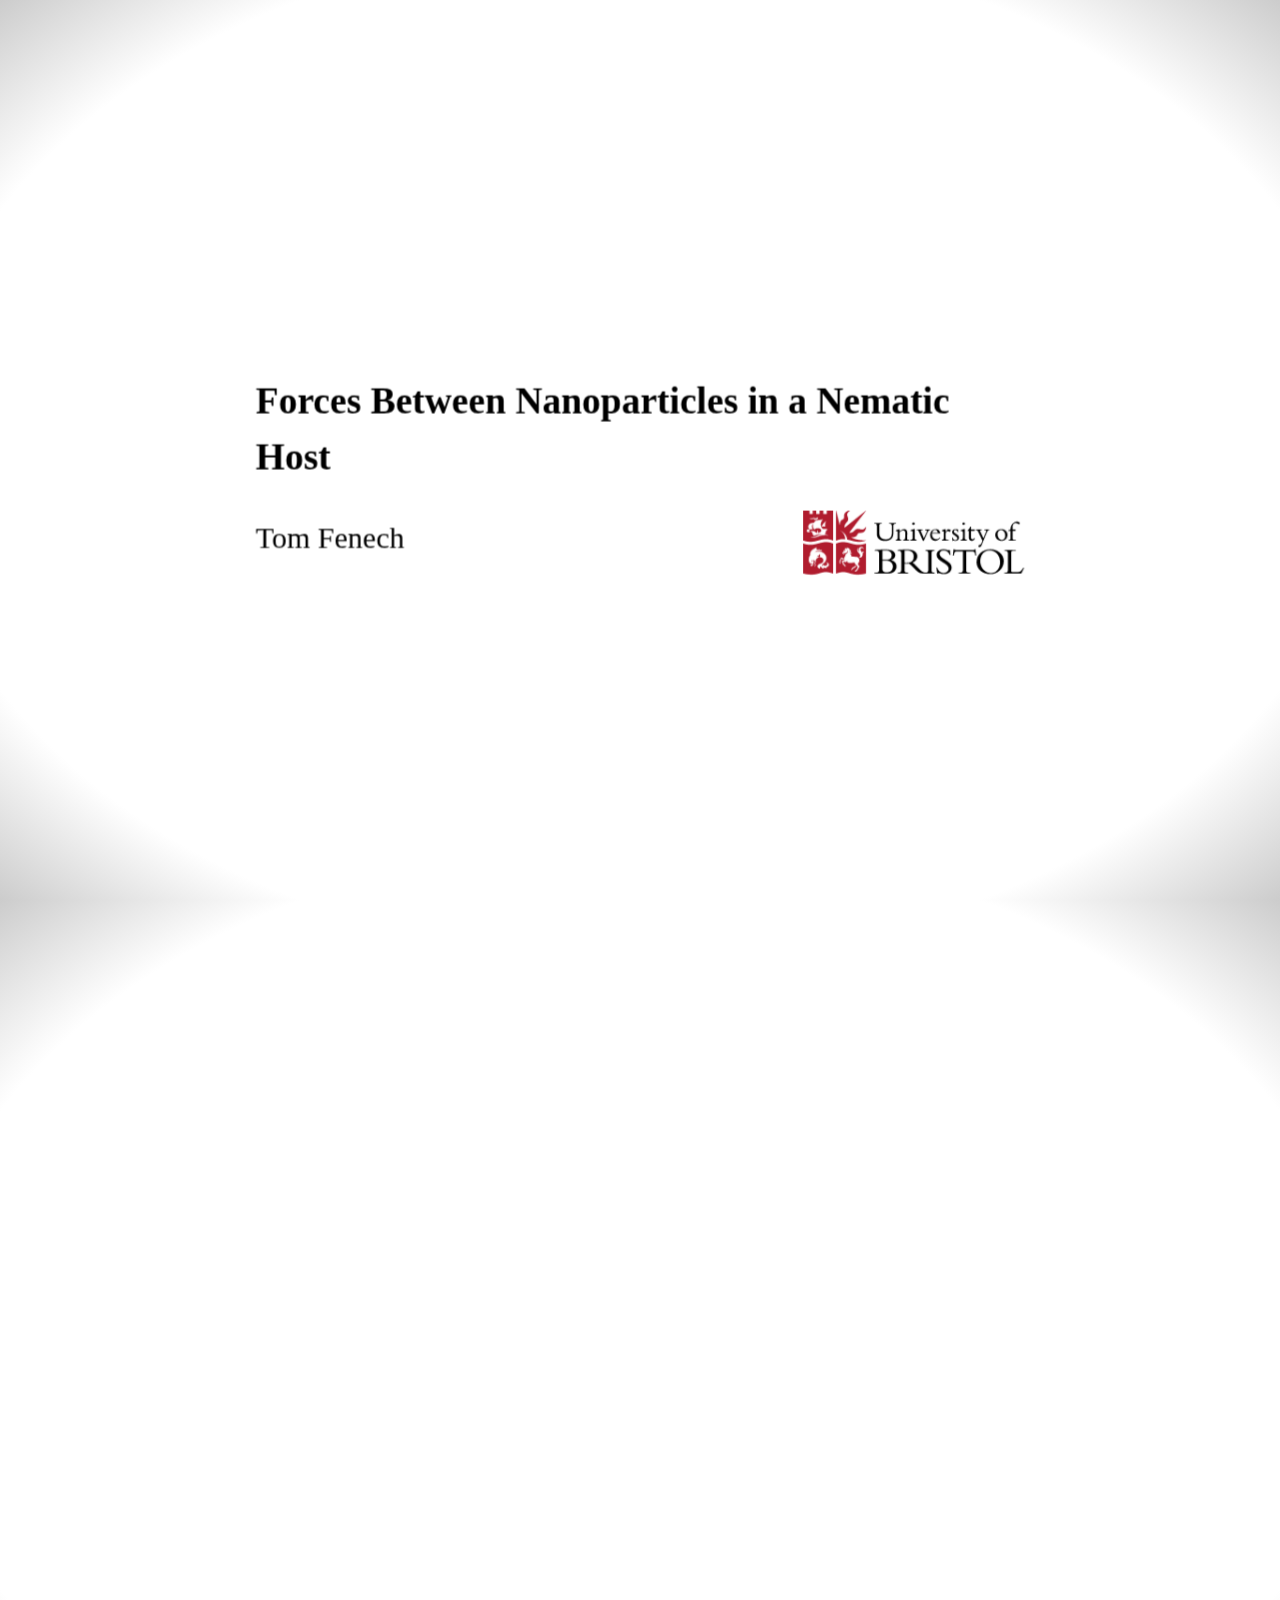
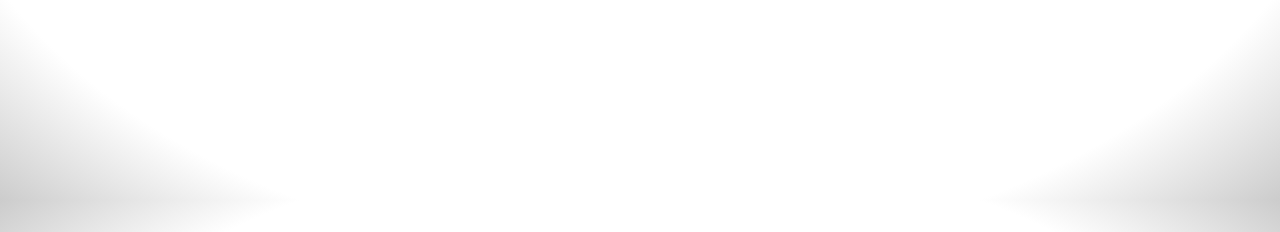
==== commit 1d054d7a: "Merge branch 'viva' into gh-pages" ====
--- a/index.html
+++ b/index.html
@@ -163,13 +163,13 @@
 // Set position of questions slide
 var q = document.getElementById('questions');
 q.setAttribute("data-x", width * (nCols - 1) / 2);
-q.setAttribute("data-y", height * (row - 1) / 2);
+q.setAttribute("data-y", height * (row) / 2);
 
 // Load jmpress and prettyprint
 window.addEventListener('load', function () {
 	$('#impress').jmpress({
         viewPort: {
-            height: 1000
+            height: 960
         },
         keyboard: {
             keys: {
--- a/css/presentation.css
+++ b/css/presentation.css
@@ -29,7 +29,11 @@
 }
 .defect-pics img {
     max-width: 32%;
-    max-height: 100%;
+    /*max-height: 100%;*/
+    display: none;
+}
+.defect-pics.active img {
+    display: inline;
 }
 .defect-pics.single img {
     max-width: 100%;
@@ -108,8 +112,8 @@
 opacity: 1;
 }
 #questions h1 {
-position: absolute;
-top: 1.5em;
+    position: absolute;
+    top: 1.5em;
 }
 .step-questions .step, .step-questions .step * {
     opacity: 1;
@@ -126,4 +130,4 @@
 }
 pre.prettyprint {
     font-size: 0.8em;
-}+}
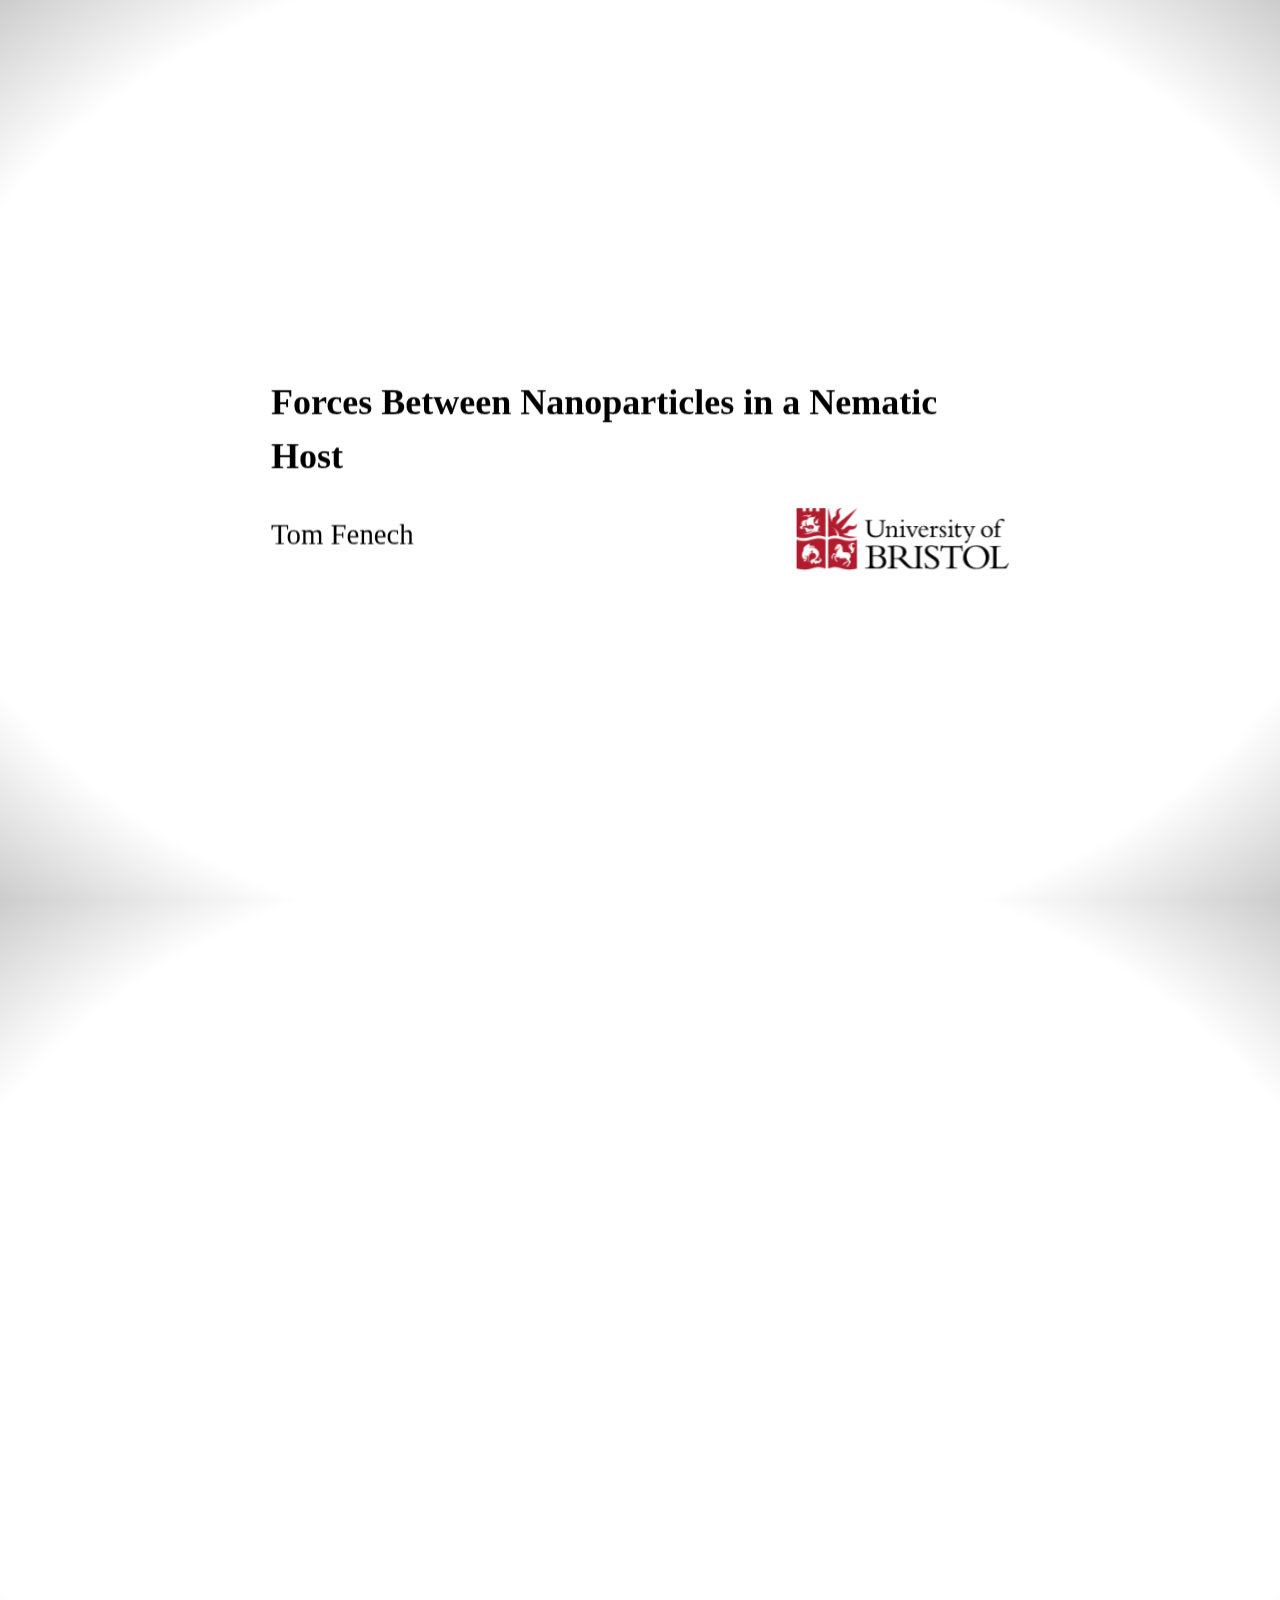
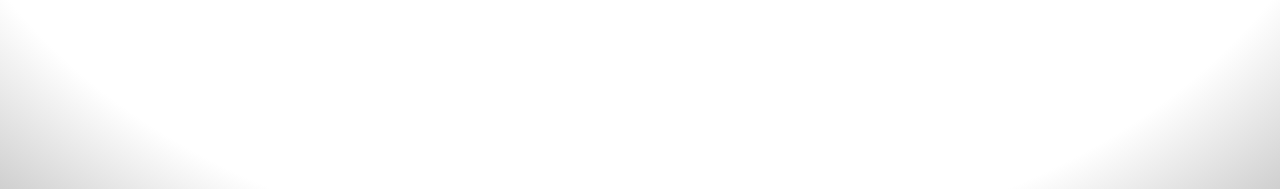
==== commit 2188e774: "Add ellipses results" ====
--- a/index.html
+++ b/index.html
@@ -5,8 +5,6 @@
     <meta name="viewport" content="width=1024" />
     <meta name="apple-mobile-web-app-capable" content="yes" />
     <title>Viva Presentation</title>
-
-    <script src="js/prefixfree.min.js"></script>
     <script src="js/jquery-1.11.1.min.js"></script>
 <!--     <script src="js/lightbox.js"></script> -->
 
@@ -32,7 +30,17 @@
     <div id="outline" class="step">
         <h1>Introduction</h1>
         <ul>
-            <li></li>
+            <li>New, high performance model
+                <ul>
+                    <li>Designed to run on modern systems</li>
+                </ul>
+            </li>
+            <li>Large simulations
+                <ul>
+                    <li>Millions of cells</li>
+                </ul>
+            </li>
+            <li>Testing the limits of the Frank elastic model</li>
         </ul>
     </div>
 
@@ -48,6 +56,11 @@
             </li>
             <li>Energy of defect core can be neglected</li>
         </ul>
+    </div>
+
+    <div id="two-dimensional" class="step">
+        <h1>Relative strength of torques on pairs of homeotropic ellipses</h1>
+        <object data="img/ellipses.svg" type="image/svg+xml"></object>
     </div>
 
     <div id="spheres" class="step">
@@ -114,7 +127,7 @@
         </ul>
     </div>
 
-    <div id="questions" class="step" data-scale="8">
+    <div id="questions" class="step" data-scale="4">
         <h1>Questions?</h1>
     </div>
 
@@ -126,7 +139,7 @@
 var i, j, steps = document.getElementsByClassName('step'),
 row=0, col=-1,
 height=1200, width=1500,
-nCols=6;
+nCols=5;
 
 // Layout all the steps automatically in a snake
 for (i = 0; i < steps.length - 1; ++i) {
@@ -163,13 +176,13 @@
 // Set position of questions slide
 var q = document.getElementById('questions');
 q.setAttribute("data-x", width * (nCols - 1) / 2);
-q.setAttribute("data-y", height * (row) / 2);
+q.setAttribute("data-y", height * (row - 1) / 2);
 
 // Load jmpress and prettyprint
 window.addEventListener('load', function () {
 	$('#impress').jmpress({
         viewPort: {
-            height: 960
+            height: 1000
         },
         keyboard: {
             keys: {
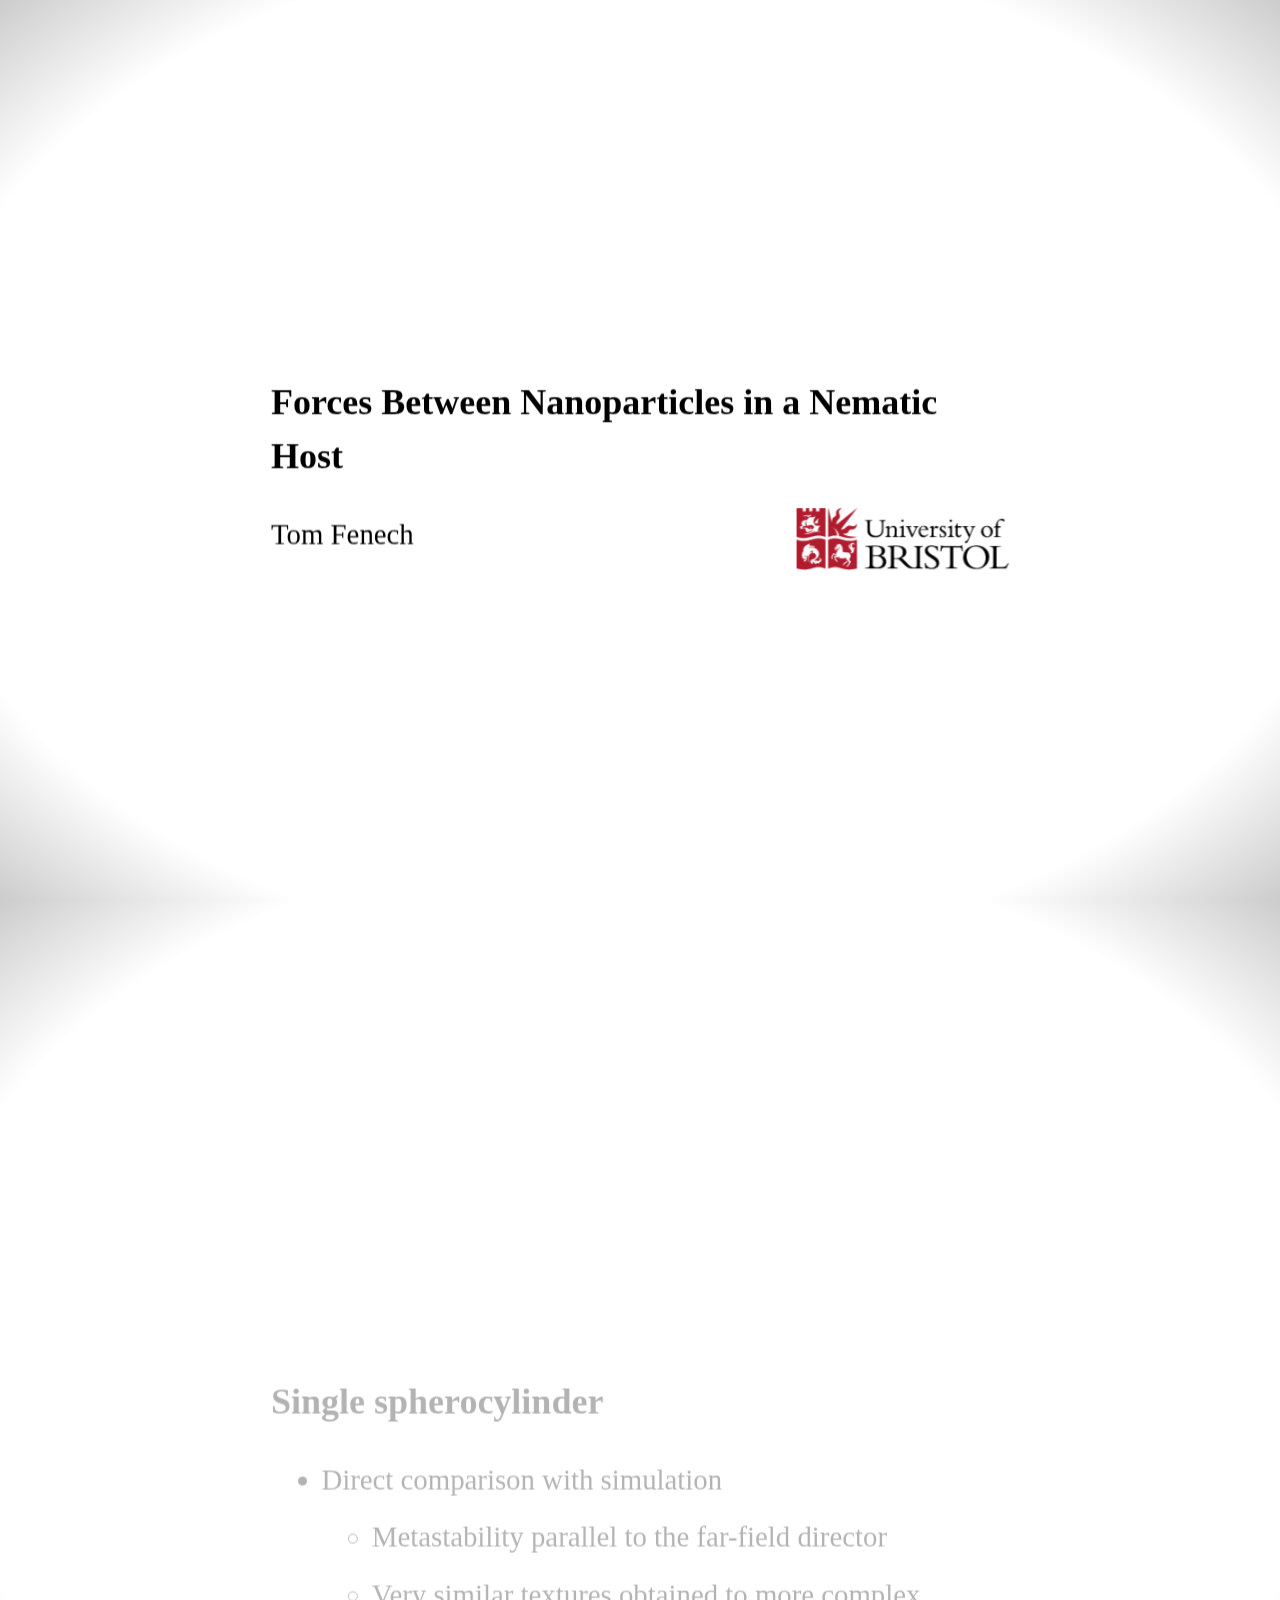
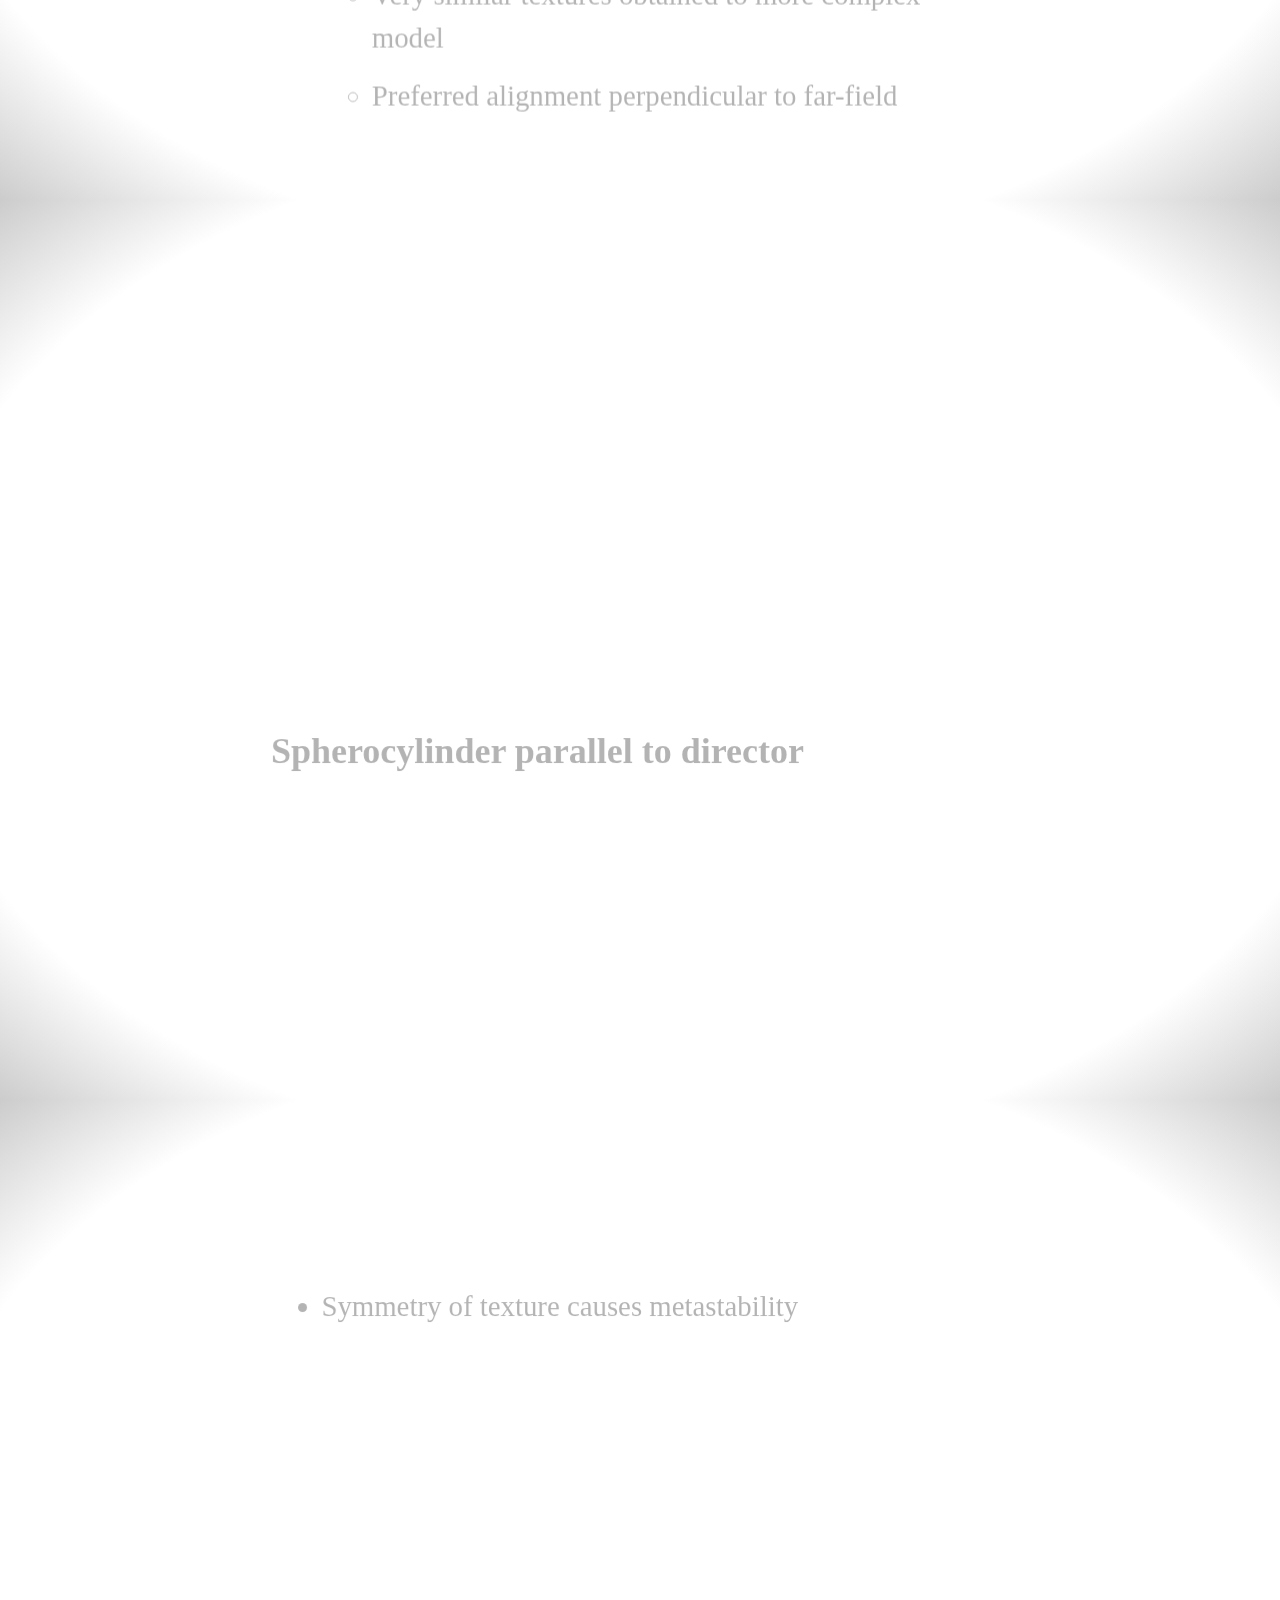
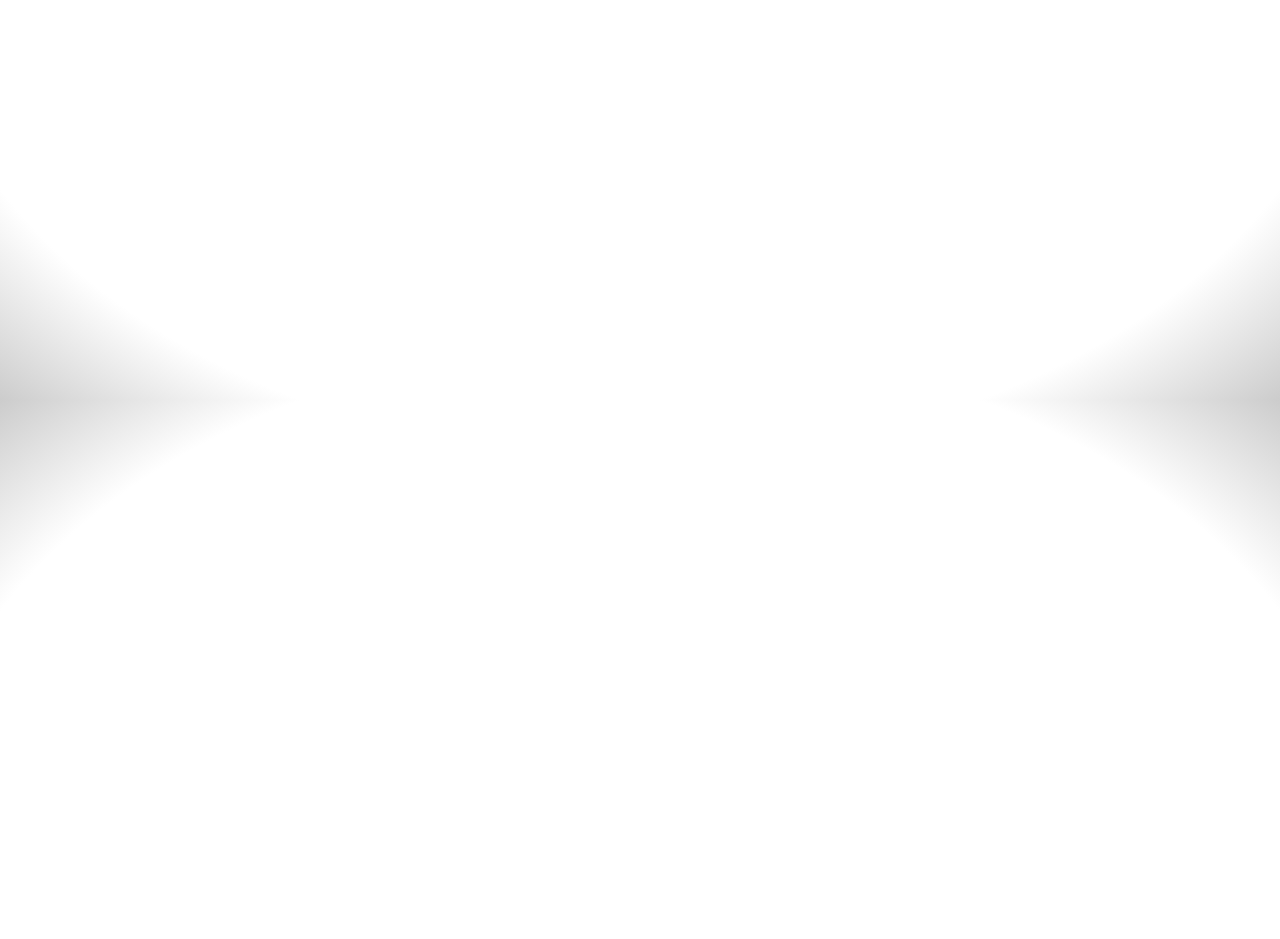
==== commit a27898fc: "Add images from thesis" ====
--- a/index.html
+++ b/index.html
@@ -6,11 +6,8 @@
     <meta name="apple-mobile-web-app-capable" content="yes" />
     <title>Viva Presentation</title>
     <script src="js/jquery-1.11.1.min.js"></script>
-<!--     <script src="js/lightbox.js"></script> -->
-
     <link rel="stylesheet" type="text/css" href="css/presentation.css" />
     <link rel="stylesheet" type="text/css" href="css/prettify.css" />
-<!--     <link href="css/lightbox.css" rel="stylesheet" /> -->
     <link rel="shortcut icon" href="favicon.png" />
     <link rel="apple-touch-icon" href="apple-touch-icon.png" />
 </head>
@@ -58,9 +55,12 @@
         </ul>
     </div>
 
-    <div id="two-dimensional" class="step">
+    <div id="homeotropic-ellipses" class="step">
         <h1>Relative strength of torques on pairs of homeotropic ellipses</h1>
-        <object data="img/ellipses.svg" type="image/svg+xml"></object>
+        <ul>
+            <li>Torque exerted by bulk much stronger</li>
+        </ul>
+        <object width="100%" data="img/ellipses.svg" type="image/svg+xml"></object>
     </div>
 
     <div id="spheres" class="step">
@@ -77,6 +77,24 @@
         </ul>
     </div>
 
+    <div id="saturn-ring" class="step">
+        <h1>Saturn ring around single sphere</h1>
+        <img src="img/saturn.png" alt="homeotropic sphere enclosed in a Saturn ring" />
+        <ul>
+            <li>Expected result according to theory and experiment</li>
+            <li>Energy thresholding can show location of defects</li>
+        </ul>
+    </div>
+
+    <div id="spheres-chain" class="step">
+        <h1>Chaining of spheres</h1>
+        <img src="img/spheres-chain.png" alt="chain of spheres connected by dipole defect" />
+        <ul>
+            <li>Experimentally predicted result</li>
+            <li>Effective visualisation technique</li>
+        </ul>
+    </div>
+
     <div id="spherocylinder" class="step">
         <h1>Single spherocylinder</h1>
         <ul>
@@ -84,8 +102,17 @@
                 <ul>
                     <li>Metastability parallel to the far-field director</li>
                     <li>Very similar textures obtained to more complex model</li>
-                </ul>
-            </li>
+                    <li>Preferred alignment perpendicular to far-field</li>
+                </ul>
+            </li>
+        </ul>
+    </div>
+
+    <div id="metastable-spherocylinder" class="step">
+        <h1>Spherocylinder parallel to director</h1>
+        <img src="img/metastable-spherocylinder.png" alt="metastable spherocylinder parallel to the director" />
+        <ul>
+            <li>Symmetry of texture causes metastability</li>
         </ul>
     </div>
 
@@ -102,8 +129,16 @@
                     <li>Smooth variation in torque</li>
                 </ul>
             </li>
-            <li>Preferred orientation with surface normal to <strong>n</strong></li>
-        </ul>
+            <li>Preferred orientation with surface normal to far-field</li>
+        </ul>
+    </div>
+
+    <div id="torodisc-aspect-ratio" class="step">
+        <h1>Variation in torque with aspect ratio</h1>
+        <ul>
+            <li>Higher aspect ratio &rarr; stronger torque</li>
+        </ul>
+        <object width="100%" data="img/torodisc.svg" type="image/svg+xml"></object>
     </div>
 
     <div id="pair-spherocylinders" class="step">
@@ -115,6 +150,15 @@
         </ul>
     </div>
 
+    <div id="spherocylinder-torque" class="step">
+        <h1>Torque between pairs of spherocylinders</h1>
+        <ul>
+            <li>Novel system</li>
+            <li>Flexibility of model</li>
+        </ul>
+        <object width="100%" data="img/spherocylinder-torque.svg" type="image/svg+xml"></object>
+    </div>
+
     <div id="conclusion" class="step">
         <h1>Conclusions</h1>
         <ul>
@@ -127,19 +171,18 @@
         </ul>
     </div>
 
-    <div id="questions" class="step" data-scale="4">
+    <div id="questions" class="step" data-scale="7">
         <h1>Questions?</h1>
     </div>
 
 </div>
 
 <script src="js/jmpress.js"></script>
-<script src="js/prettify.js"></script>
 <script>
 var i, j, steps = document.getElementsByClassName('step'),
 row=0, col=-1,
 height=1200, width=1500,
-nCols=5;
+nCols=4;
 
 // Layout all the steps automatically in a snake
 for (i = 0; i < steps.length - 1; ++i) {
@@ -189,8 +232,7 @@
                 81: ['select', '#questions']
             }
         }
-	});
-	prettyPrint();
+    });
 }, false);
 </script>
 </body>
--- a/css/presentation.css
+++ b/css/presentation.css
@@ -29,11 +29,7 @@
 }
 .defect-pics img {
     max-width: 32%;
-    /*max-height: 100%;*/
-    display: none;
-}
-.defect-pics.active img {
-    display: inline;
+    max-height: 100%;
 }
 .defect-pics.single img {
     max-width: 100%;
@@ -64,7 +60,10 @@
     opacity: 1;
     transition: opacity 1s 1s;
 }
-img.fit {
+object {
+    float: left;
+}
+img {
     max-width: 100%;
 }
 li {
@@ -112,8 +111,8 @@
 opacity: 1;
 }
 #questions h1 {
-    position: absolute;
-    top: 1.5em;
+position: absolute;
+top: 1.5em;
 }
 .step-questions .step, .step-questions .step * {
     opacity: 1;
@@ -130,4 +129,4 @@
 }
 pre.prettyprint {
     font-size: 0.8em;
-}
+}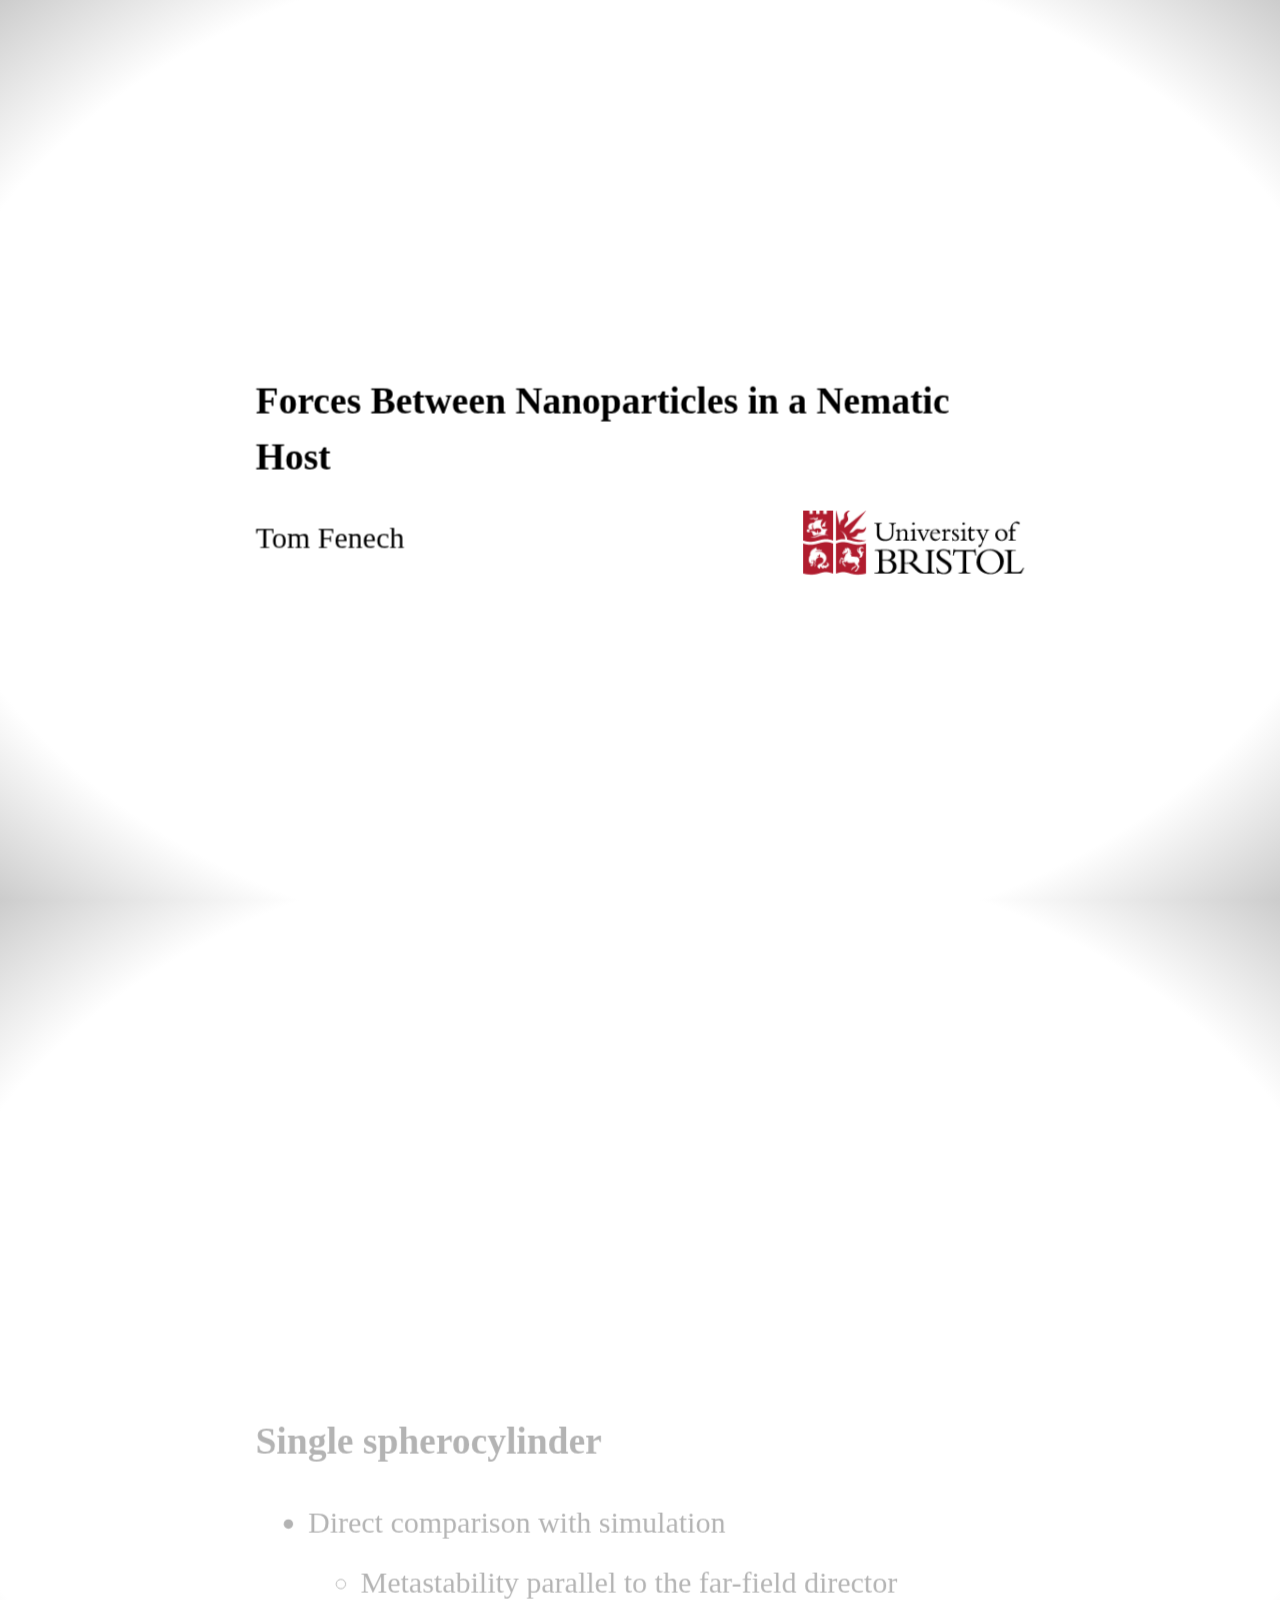
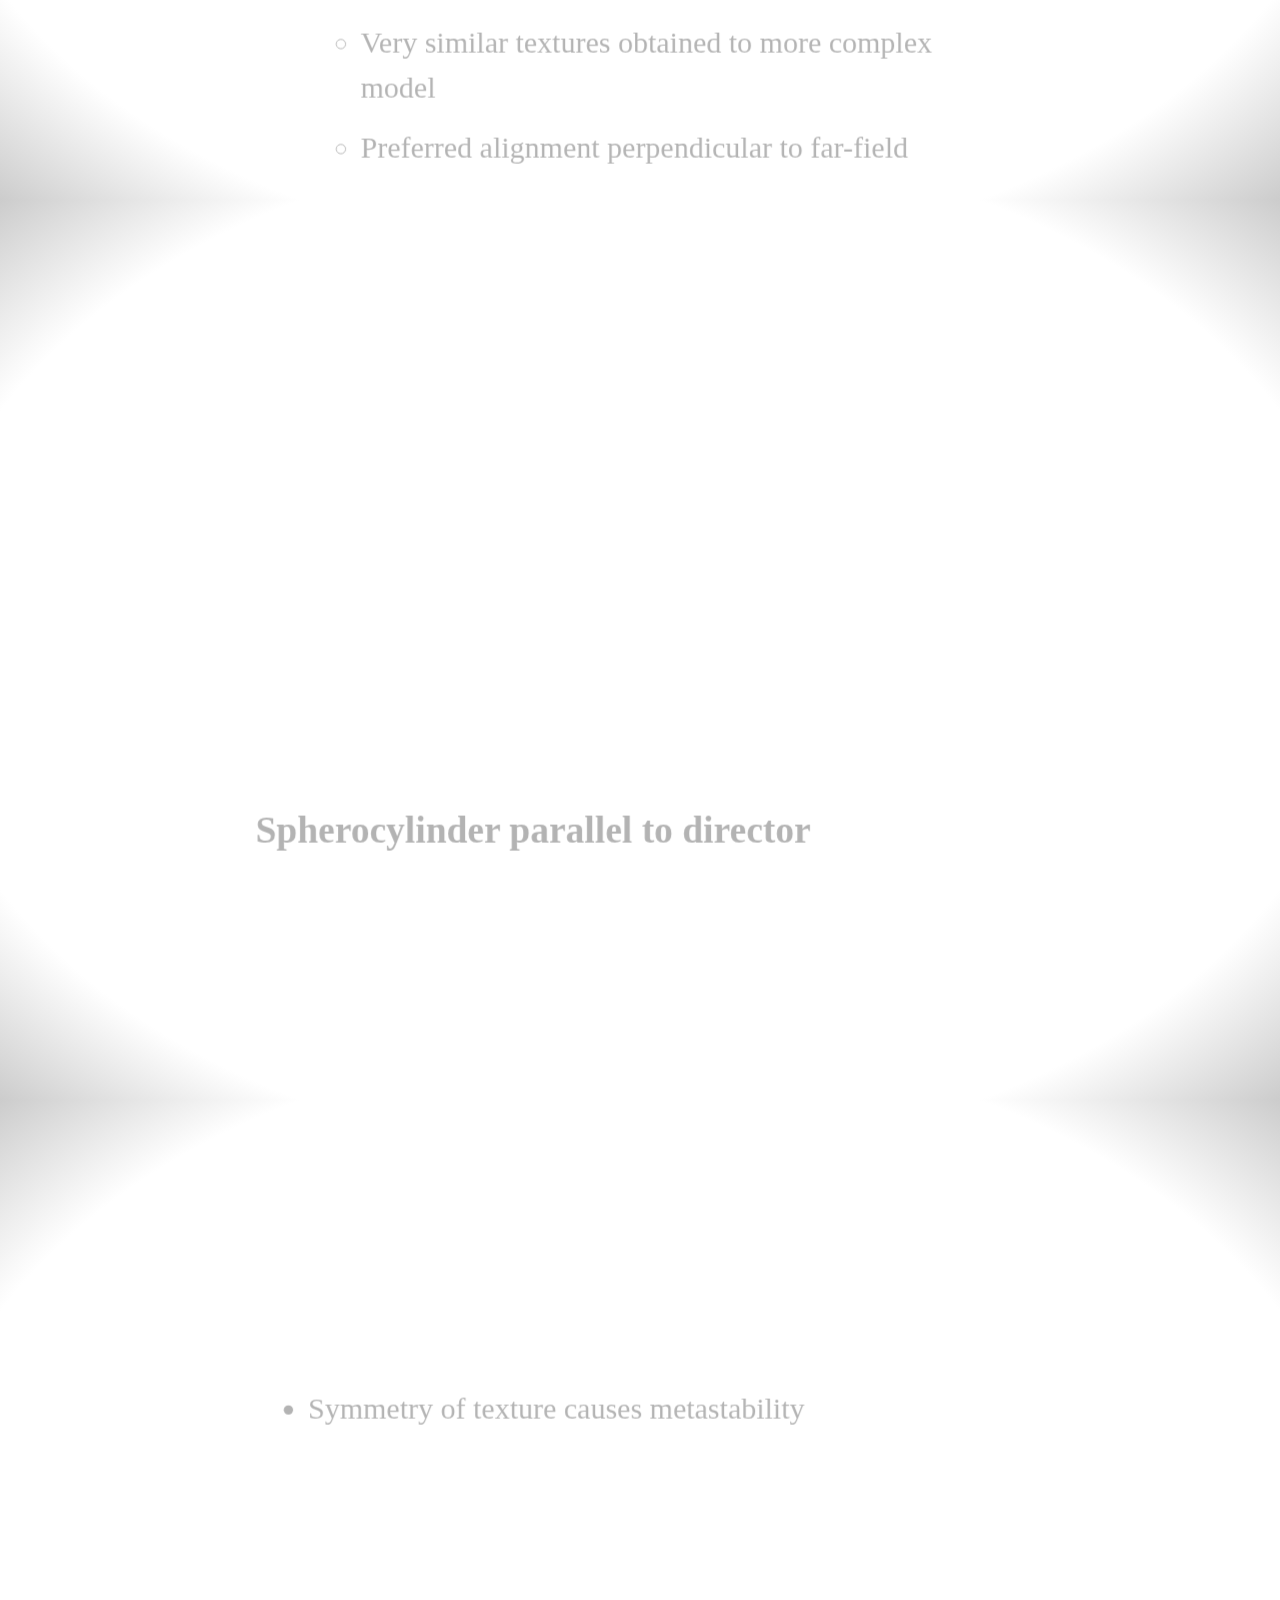
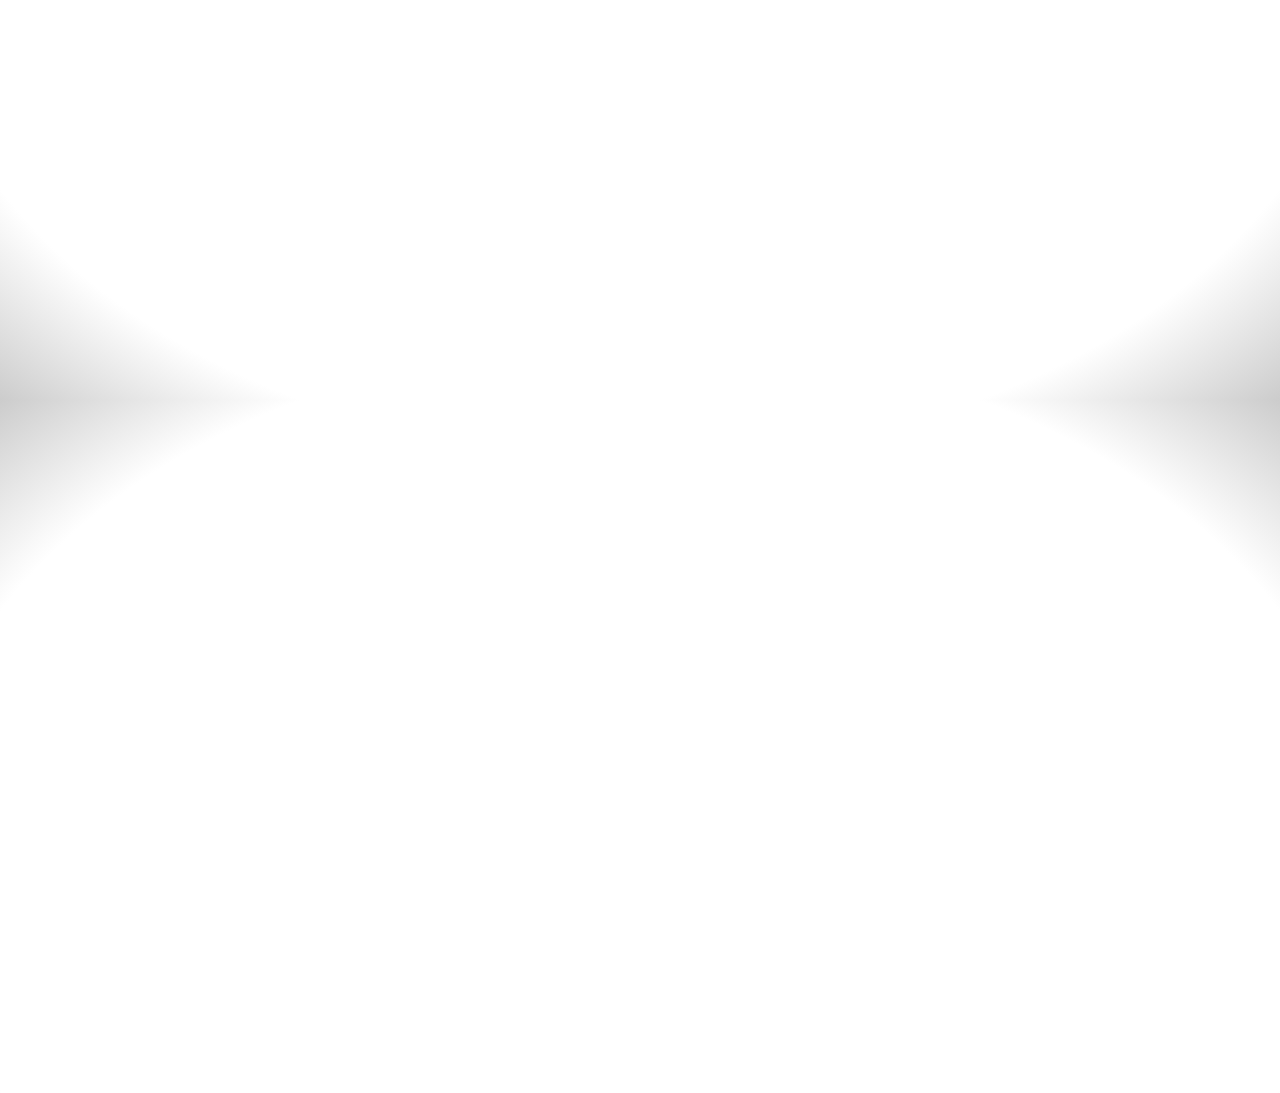
==== commit 9e0d2484: "Merge branch 'viva' into gh-pages" ====
--- a/index.html
+++ b/index.html
@@ -219,13 +219,13 @@
 // Set position of questions slide
 var q = document.getElementById('questions');
 q.setAttribute("data-x", width * (nCols - 1) / 2);
-q.setAttribute("data-y", height * (row - 1) / 2);
+q.setAttribute("data-y", height * (row) / 2);
 
 // Load jmpress and prettyprint
 window.addEventListener('load', function () {
 	$('#impress').jmpress({
         viewPort: {
-            height: 1000
+            height: 960
         },
         keyboard: {
             keys: {
--- a/css/presentation.css
+++ b/css/presentation.css
@@ -29,7 +29,11 @@
 }
 .defect-pics img {
     max-width: 32%;
-    max-height: 100%;
+    /*max-height: 100%;*/
+    display: none;
+}
+.defect-pics.active img {
+    display: inline;
 }
 .defect-pics.single img {
     max-width: 100%;
@@ -111,8 +115,8 @@
 opacity: 1;
 }
 #questions h1 {
-position: absolute;
-top: 1.5em;
+    position: absolute;
+    top: 1.5em;
 }
 .step-questions .step, .step-questions .step * {
     opacity: 1;
@@ -129,4 +133,4 @@
 }
 pre.prettyprint {
     font-size: 0.8em;
-}+}
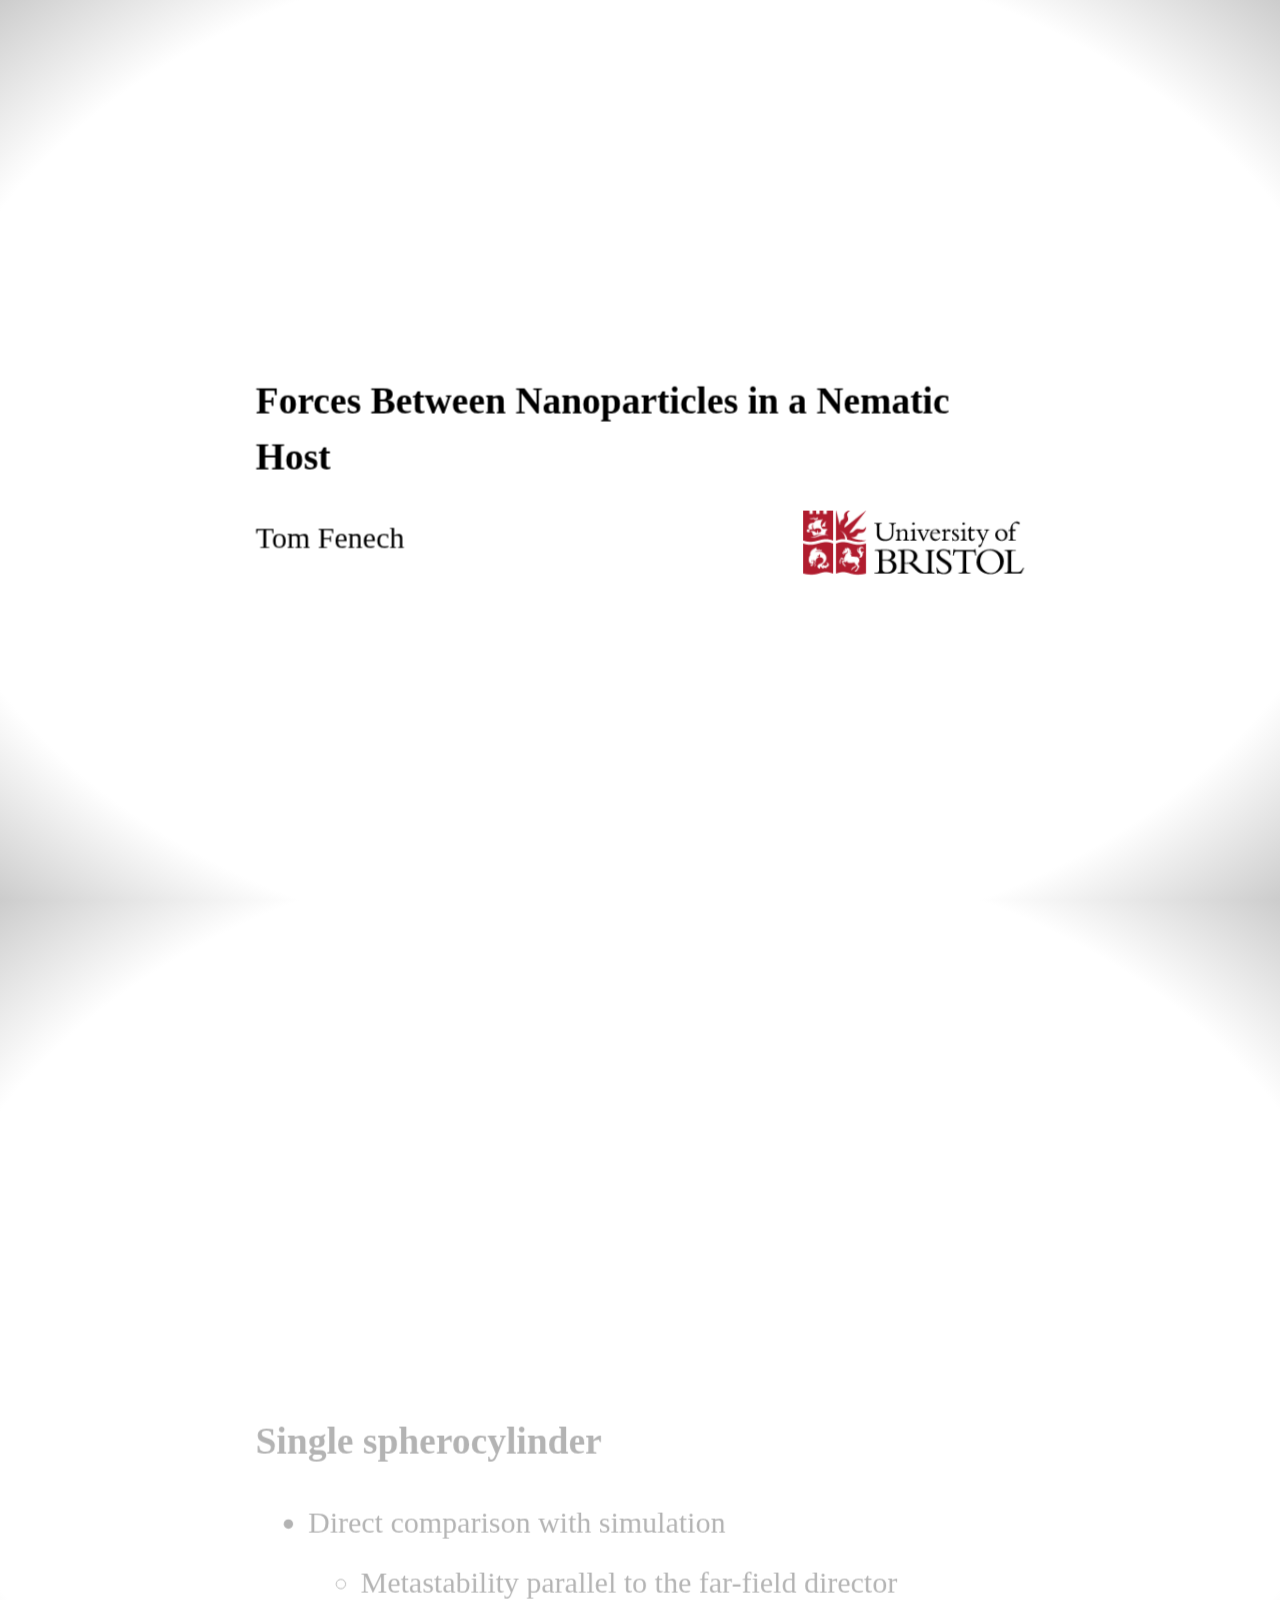
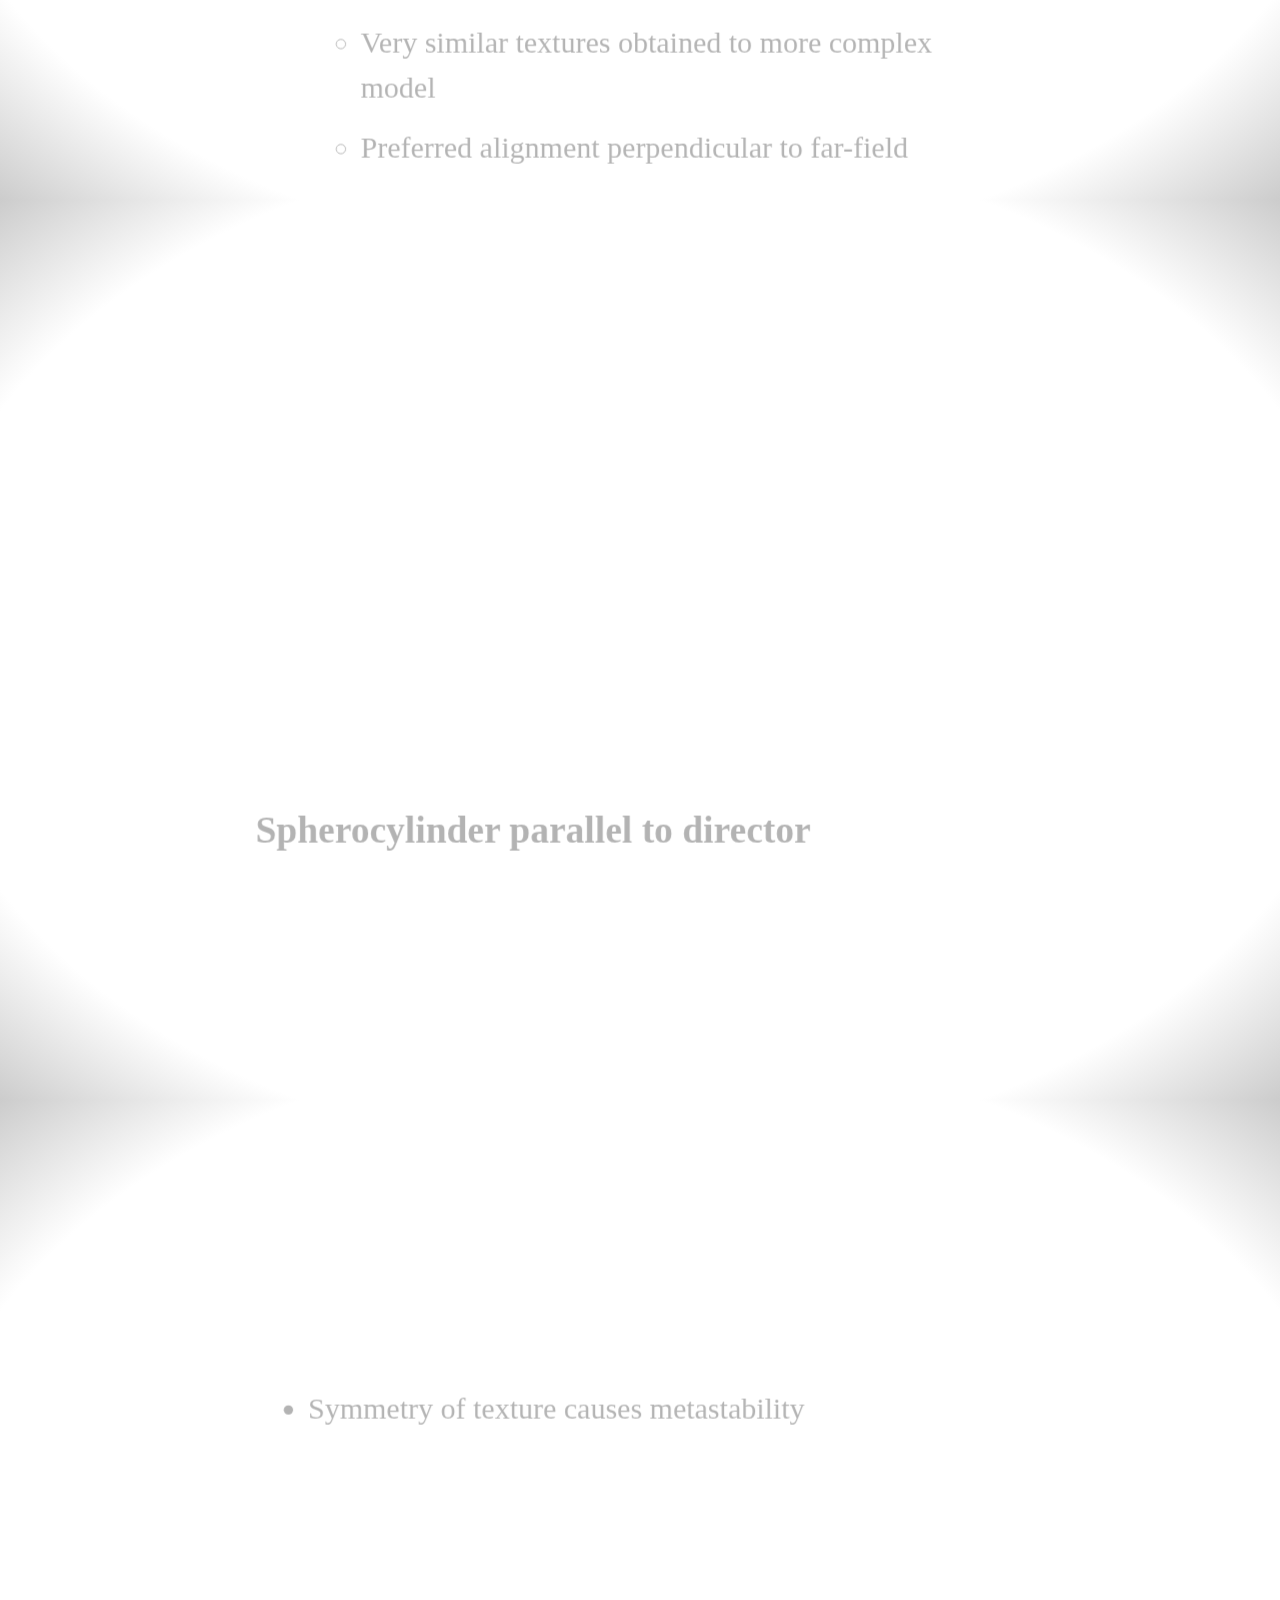
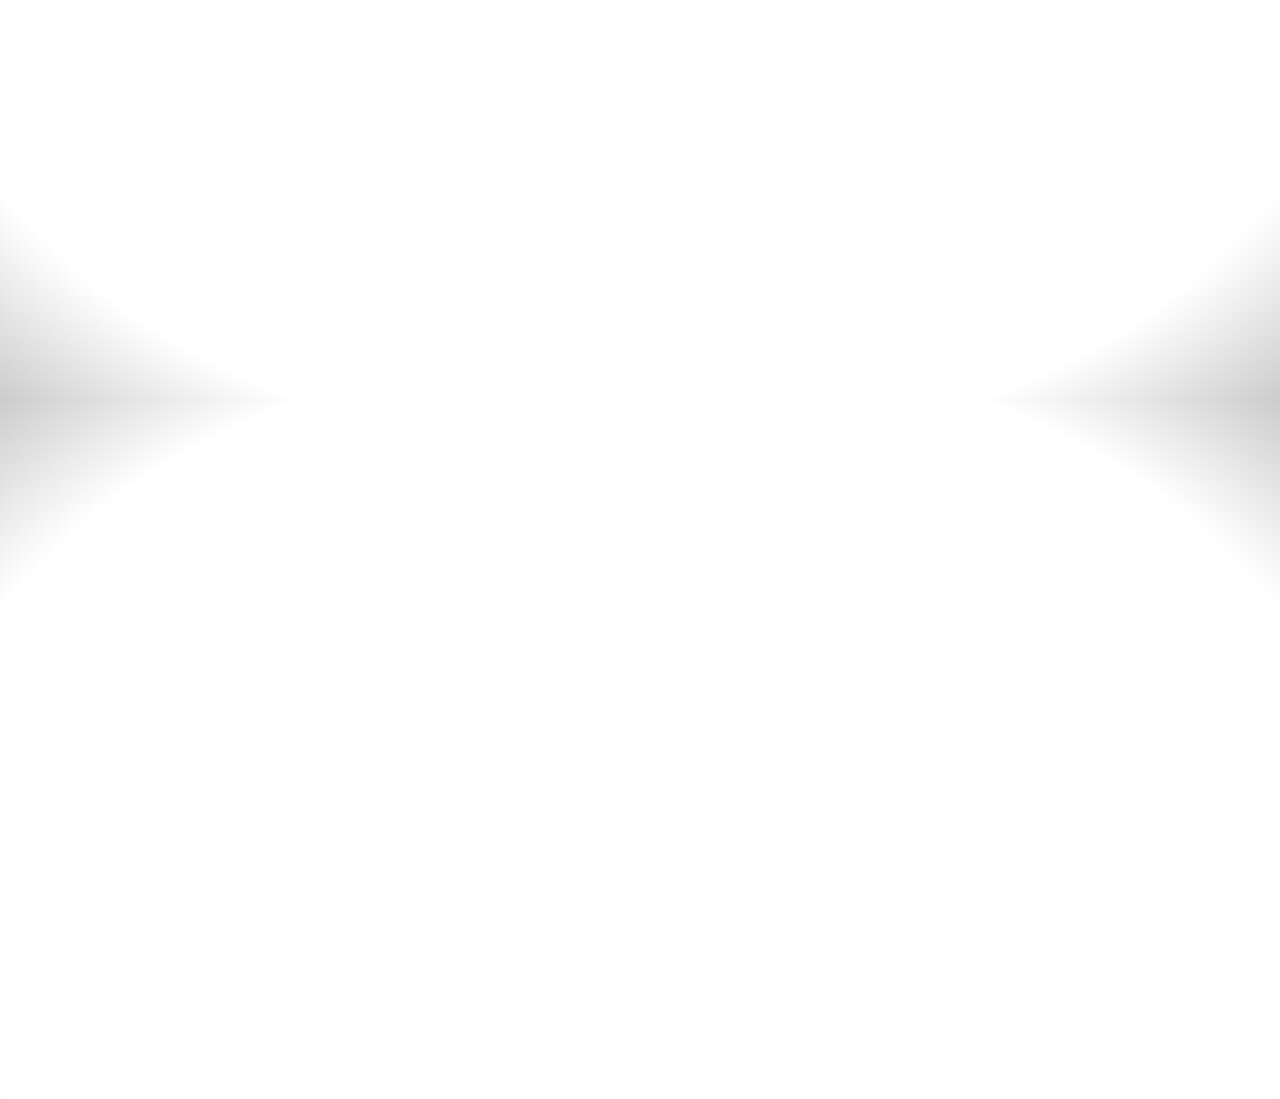
==== commit cad12bd3: "Fix validation errors and reposition questions slide" ====
--- a/index.html
+++ b/index.html
@@ -20,7 +20,7 @@
 
 	<div id="title" class="step">
         <h1>Forces Between Nanoparticles in a Nematic Host</h1>
-        <img id="uob-logo" src="img/logo-screen.gif" />
+        <img id="uob-logo" src="img/logo-screen.gif" alt="University of Bristol logo" />
         <p>Tom Fenech</p>
     </div>
 
@@ -60,7 +60,7 @@
         <ul>
             <li>Torque exerted by bulk much stronger</li>
         </ul>
-        <object width="100%" data="img/ellipses.svg" type="image/svg+xml"></object>
+        <object  data="img/ellipses.svg" type="image/svg+xml"></object>
     </div>
 
     <div id="spheres" class="step">
@@ -138,7 +138,7 @@
         <ul>
             <li>Higher aspect ratio &rarr; stronger torque</li>
         </ul>
-        <object width="100%" data="img/torodisc.svg" type="image/svg+xml"></object>
+        <object  data="img/torodisc.svg" type="image/svg+xml"></object>
     </div>
 
     <div id="pair-spherocylinders" class="step">
@@ -156,7 +156,7 @@
             <li>Novel system</li>
             <li>Flexibility of model</li>
         </ul>
-        <object width="100%" data="img/spherocylinder-torque.svg" type="image/svg+xml"></object>
+        <object  data="img/spherocylinder-torque.svg" type="image/svg+xml"></object>
     </div>
 
     <div id="conclusion" class="step">
@@ -218,8 +218,8 @@
 
 // Set position of questions slide
 var q = document.getElementById('questions');
-q.setAttribute("data-x", width * (nCols - 1) / 2);
-q.setAttribute("data-y", height * (row) / 2);
+q.setAttribute("data-x", width * (nCols) / 2);
+q.setAttribute("data-y", height * (row - 1) / 2);
 
 // Load jmpress and prettyprint
 window.addEventListener('load', function () {
--- a/css/presentation.css
+++ b/css/presentation.css
@@ -65,7 +65,7 @@
     transition: opacity 1s 1s;
 }
 object {
-    float: left;
+    width: 100%;
 }
 img {
     max-width: 100%;
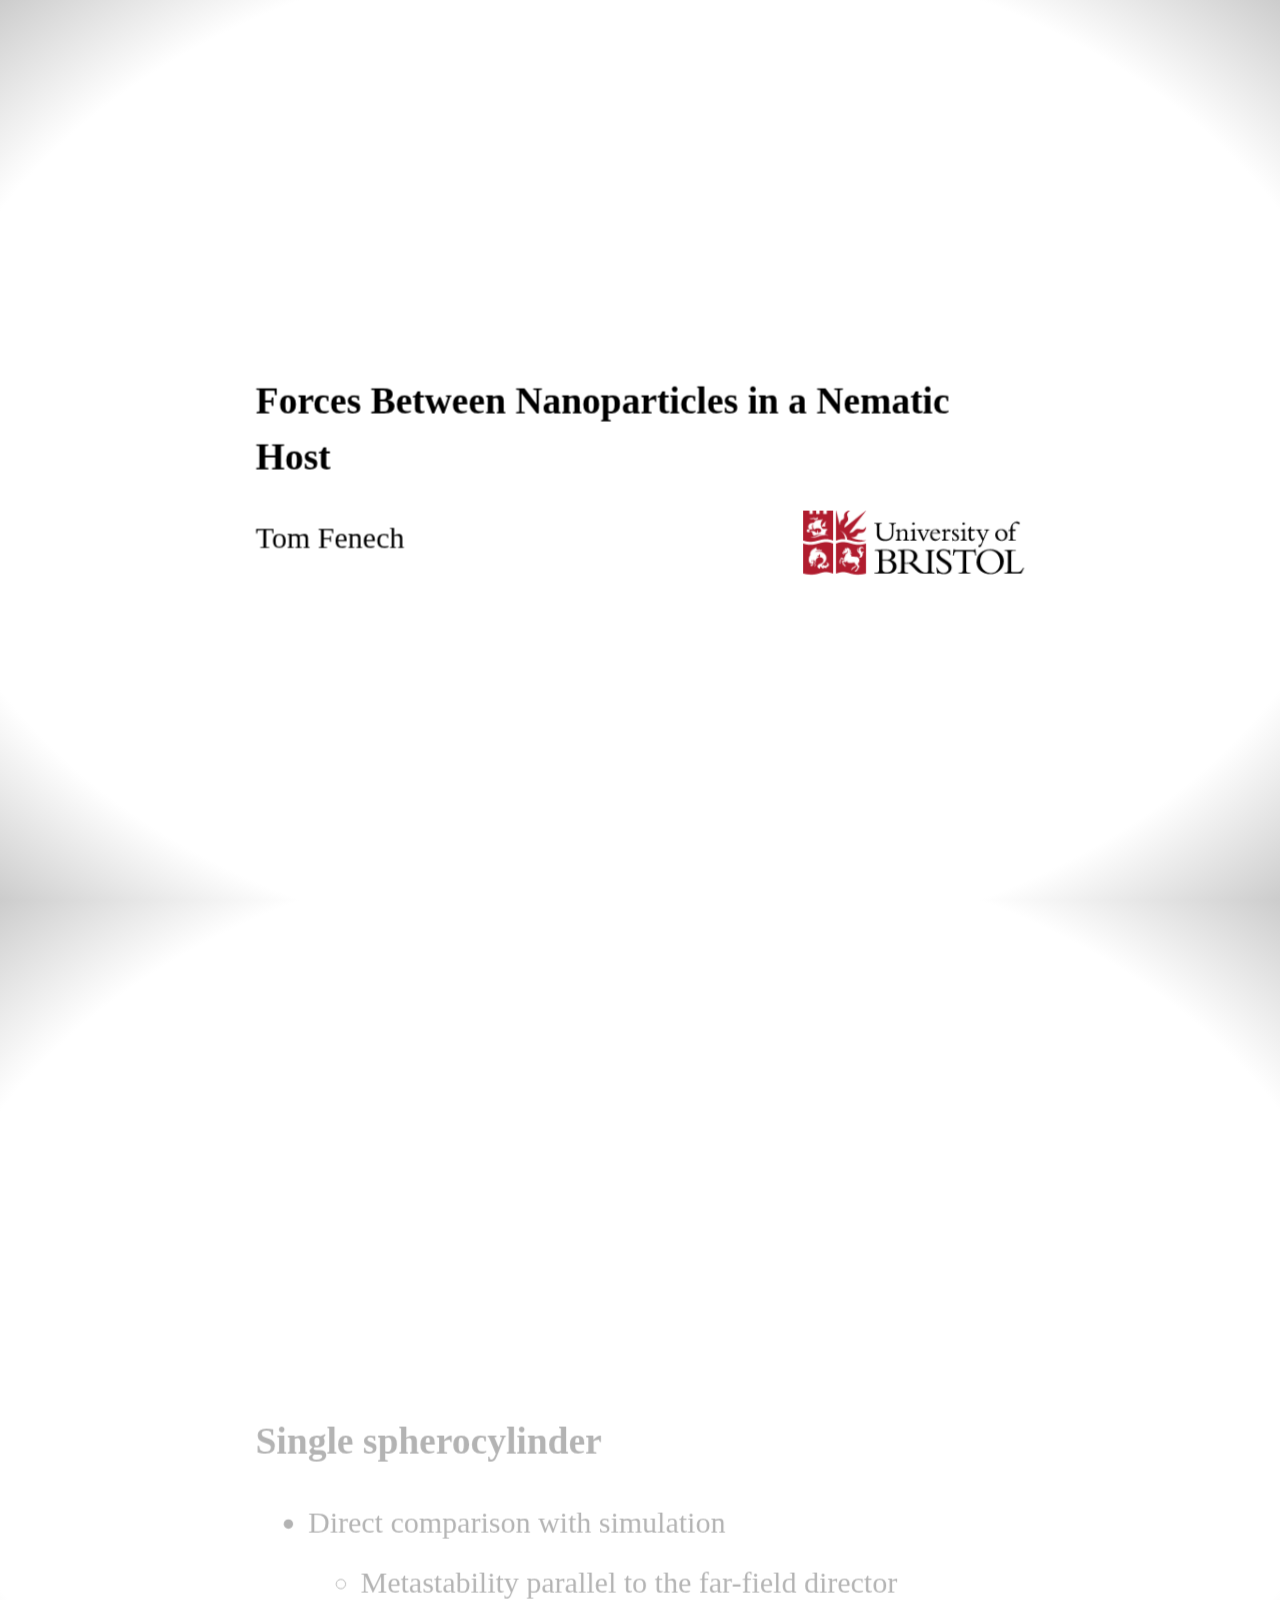
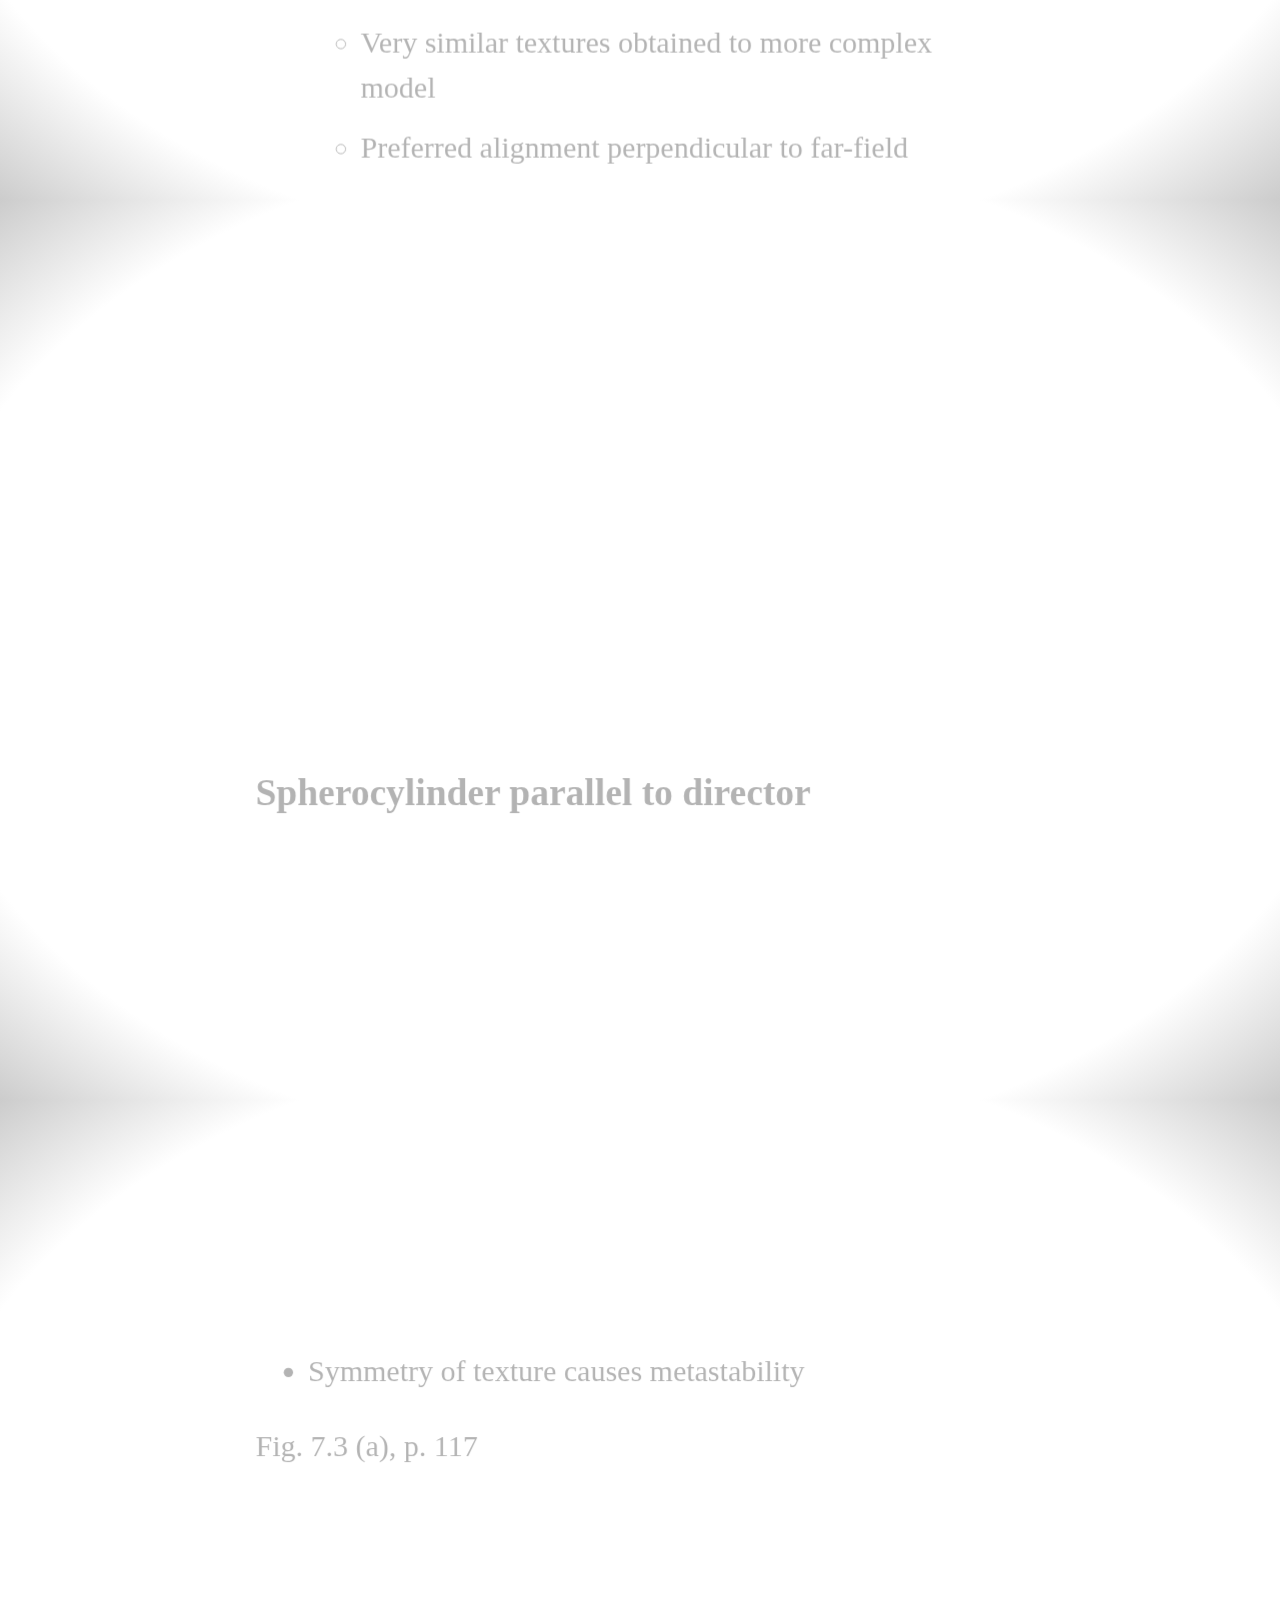
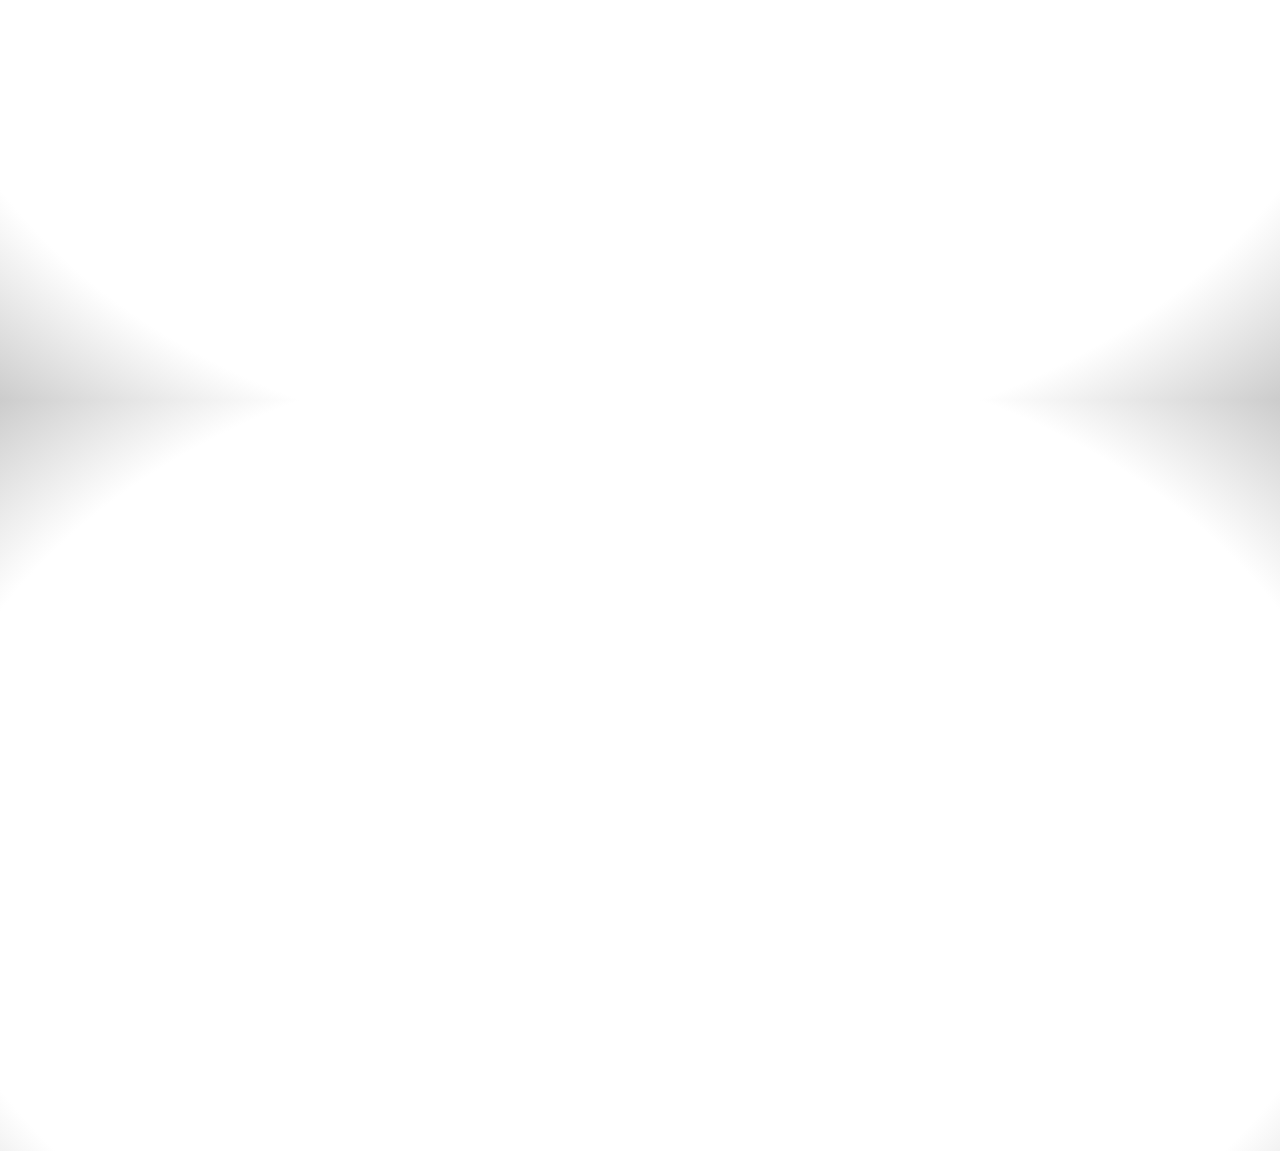
==== commit aea9cae9: "add figure and page numbers" ====
--- a/index.html
+++ b/index.html
@@ -1,6 +1,6 @@
 <!doctype html>
 <html lang="en">
-<head>
+  <head>
     <meta charset="utf-8" />
     <meta name="viewport" content="width=1024" />
     <meta name="apple-mobile-web-app-capable" content="yes" />
@@ -10,230 +10,241 @@
     <link rel="stylesheet" type="text/css" href="css/prettify.css" />
     <link rel="shortcut icon" href="favicon.png" />
     <link rel="apple-touch-icon" href="apple-touch-icon.png" />
-</head>
-
-<body class="impress-not-supported">
-
-<div id="timeline"></div>
-
-<div id="impress">
-
-	<div id="title" class="step">
+  </head>
+
+  <body class="impress-not-supported">
+
+    <div id="timeline"></div>
+
+    <div id="impress">
+
+      <div id="title" class="step">
         <h1>Forces Between Nanoparticles in a Nematic Host</h1>
         <img id="uob-logo" src="img/logo-screen.gif" alt="University of Bristol logo" />
         <p>Tom Fenech</p>
-    </div>
-
-    <div id="outline" class="step">
+      </div>
+
+      <div id="outline" class="step">
         <h1>Introduction</h1>
         <ul>
-            <li>New, high performance model
-                <ul>
-                    <li>Designed to run on modern systems</li>
-                </ul>
-            </li>
-            <li>Large simulations
-                <ul>
-                    <li>Millions of cells</li>
-                </ul>
-            </li>
-            <li>Testing the limits of the Frank elastic model</li>
-        </ul>
-    </div>
-
-    <div id="two-dimensional" class="step">
+          <li>New, high performance model
+            <ul>
+              <li>Designed to run on modern systems</li>
+            </ul>
+          </li>
+          <li>Large simulations
+            <ul>
+              <li>Millions of cells</li>
+            </ul>
+          </li>
+          <li>Testing the limits of the Frank elastic model</li>
+        </ul>
+      </div>
+
+      <div id="two-dimensional" class="step">
         <h1>Two-dimensional results</h1>
         <ul>
-            <li>Elliptical particles
-                <ul>
-                    <li>Previously unreported in literature</li>
-                    <li>Strong interaction with nematic</li>
-                    <li>Higher aspect ratio &rarr; lower elastic energy</li>
-                </ul>
-            </li>
-            <li>Energy of defect core can be neglected</li>
-        </ul>
-    </div>
-
-    <div id="homeotropic-ellipses" class="step">
+	  <li>Circular particles
+	    <ul>
+	      <li>Angular dependence in interaction</li>
+	    </ul>
+          <li>Elliptical particles
+            <ul>
+              <li>Previously unreported in literature</li>
+              <li>Strong interaction with nematic</li>
+              <li>Higher aspect ratio &rarr; lower elastic energy</li>
+            </ul>
+          </li>
+          <li>Energy of defect core can be neglected</li>
+        </ul>
+      </div>
+
+      <div id="homeotropic-ellipses" class="step">
         <h1>Relative strength of torques on pairs of homeotropic ellipses</h1>
         <ul>
-            <li>Torque exerted by bulk much stronger</li>
-        </ul>
-        <object  data="img/ellipses.svg" type="image/svg+xml"></object>
-    </div>
-
-    <div id="spheres" class="step">
+          <li>Torque exerted by bulk much stronger</li>
+        </ul>
+        <object data="img/ellipses.svg" type="image/svg+xml"></object>
+	<p>Fig. 5.18 (a), p. 84</p>
+      </div>
+
+      <div id="spheres" class="step">
         <h1>Spherical particles</h1>
         <ul>
-            <li>Proof of concept for new code</li>
-            <li>Expected Saturn ring around small particle</li>
-            <li>Chaining behaviour in spherical particles
-                <ul>
-                    <li>Predicted numerically</li>
-                    <li>Observed experimentally</li>
-                </ul>
-            </li>
-        </ul>
-    </div>
-
-    <div id="saturn-ring" class="step">
+          <li>Proof of concept for new code</li>
+          <li>Expected Saturn ring around small particle</li>
+          <li>Chaining behaviour in spherical particles
+            <ul>
+              <li>Predicted numerically</li>
+              <li>Observed experimentally</li>
+            </ul>
+          </li>
+        </ul>
+      </div>
+
+      <div id="saturn-ring" class="step">
         <h1>Saturn ring around single sphere</h1>
         <img src="img/saturn.png" alt="homeotropic sphere enclosed in a Saturn ring" />
         <ul>
-            <li>Expected result according to theory and experiment</li>
-            <li>Energy thresholding can show location of defects</li>
-        </ul>
-    </div>
-
-    <div id="spheres-chain" class="step">
+          <li>Expected result according to theory and experiment</li>
+          <li>Energy thresholding can show location of defects</li>
+        </ul>
+	<p>Fig. 6.4 (a), p. 93</p>
+      </div>
+
+      <div id="spheres-chain" class="step">
         <h1>Chaining of spheres</h1>
         <img src="img/spheres-chain.png" alt="chain of spheres connected by dipole defect" />
         <ul>
-            <li>Experimentally predicted result</li>
-            <li>Effective visualisation technique</li>
-        </ul>
-    </div>
-
-    <div id="spherocylinder" class="step">
+          <li>Experimentally predicted result</li>
+          <li>Effective visualisation technique</li>
+        </ul>
+	<p>Fig. 6.16, p. 108</p>
+      </div>
+
+      <div id="spherocylinder" class="step">
         <h1>Single spherocylinder</h1>
         <ul>
-            <li>Direct comparison with simulation
-                <ul>
-                    <li>Metastability parallel to the far-field director</li>
-                    <li>Very similar textures obtained to more complex model</li>
-                    <li>Preferred alignment perpendicular to far-field</li>
-                </ul>
-            </li>
-        </ul>
-    </div>
-
-    <div id="metastable-spherocylinder" class="step">
+          <li>Direct comparison with simulation
+            <ul>
+              <li>Metastability parallel to the far-field director</li>
+              <li>Very similar textures obtained to more complex model</li>
+              <li>Preferred alignment perpendicular to far-field</li>
+            </ul>
+          </li>
+        </ul>
+      </div>
+
+      <div id="metastable-spherocylinder" class="step">
         <h1>Spherocylinder parallel to director</h1>
         <img src="img/metastable-spherocylinder.png" alt="metastable spherocylinder parallel to the director" />
         <ul>
-            <li>Symmetry of texture causes metastability</li>
-        </ul>
+          <li>Symmetry of texture causes metastability</li>
+        </ul>
+	<p>Fig. 7.3 (a), p. 117</p>
+      </div>
+
+      <div id="torodisc" class="step">
+        <h1>Single torodisc</h1>
+        <ul>
+          <li>New type of particle
+            <ul>
+              <li>Not previously modelled</li>
+            </ul>
+          </li>
+          <li>Range of aspect ratios
+            <ul>
+              <li>Smooth variation in torque</li>
+            </ul>
+          </li>
+          <li>Preferred orientation with surface normal to far-field</li>
+        </ul>
+      </div>
+
+      <div id="torodisc-aspect-ratio" class="step">
+        <h1>Variation in torque with aspect ratio</h1>
+        <ul>
+          <li>Higher aspect ratio &rarr; stronger torque</li>
+        </ul>
+        <object data="img/torodisc.svg" type="image/svg+xml"></object>
+	<p>Fig. 7.10, p. 122</p>
+      </div>
+
+      <div id="pair-spherocylinders" class="step">
+        <h1>Pairs of anisotropic particles</h1>
+        <ul>
+          <li>Angular force much stronger than interparticle</li>
+          <li>Interaction dependent on axis of separation</li>
+          <li>Much stronger than Van der Waals force</li>
+        </ul>
+      </div>
+
+      <div id="spherocylinder-torque" class="step">
+        <h1>Torque between spherocylinders</h1>
+        <ul>
+          <li>Novel system</li>
+          <li>Flexibility of model</li>
+        </ul>
+        <object data="img/spherocylinder-torque.svg" type="image/svg+xml"></object>
+	<p>Fig. 8.11, p. 137</p>
+      </div>
+
+      <div id="conclusion" class="step">
+        <h1>Conclusions</h1>
+        <ul>
+          <li>Frank model capable of reproducing results obtained via more complex means</li>
+          <li>High performance implementation of algorithm
+            <ul>
+              <li>Study of much larger systems that previously reported</li>
+            </ul>
+          </li>
+	  <li>Potential application to larger systems</li>
+        </ul>
+      </div>
+
+      <div id="questions" class="step" data-scale="7">
+        <h1>Questions?</h1>
+      </div>
+
     </div>
 
-    <div id="torodisc" class="step">
-        <h1>Single torodisc</h1>
-        <ul>
-            <li>New type of particle
-                <ul>
-                    <li>Not previously modelled</li>
-                </ul>
-            </li>
-            <li>Range of aspect ratios
-                <ul>
-                    <li>Smooth variation in torque</li>
-                </ul>
-            </li>
-            <li>Preferred orientation with surface normal to far-field</li>
-        </ul>
-    </div>
-
-    <div id="torodisc-aspect-ratio" class="step">
-        <h1>Variation in torque with aspect ratio</h1>
-        <ul>
-            <li>Higher aspect ratio &rarr; stronger torque</li>
-        </ul>
-        <object  data="img/torodisc.svg" type="image/svg+xml"></object>
-    </div>
-
-    <div id="pair-spherocylinders" class="step">
-        <h1>Pairs of anisotropic particles</h1>
-        <ul>
-            <li>Angular force much stronger than interparticle</li>
-            <li>Interaction dependent on axis of separation</li>
-            <li>Much stronger than Van der Waals force</li>
-        </ul>
-    </div>
-
-    <div id="spherocylinder-torque" class="step">
-        <h1>Torque between pairs of spherocylinders</h1>
-        <ul>
-            <li>Novel system</li>
-            <li>Flexibility of model</li>
-        </ul>
-        <object  data="img/spherocylinder-torque.svg" type="image/svg+xml"></object>
-    </div>
-
-    <div id="conclusion" class="step">
-        <h1>Conclusions</h1>
-        <ul>
-            <li>Frank model capable of reproducing results obtained via more complex means</li>
-            <li>High performance implementation of algorithm
-                <ul>
-                    <li>Study of much larger systems that previously reported</li>
-                </ul>
-            </li>
-        </ul>
-    </div>
-
-    <div id="questions" class="step" data-scale="7">
-        <h1>Questions?</h1>
-    </div>
-
-</div>
-
-<script src="js/jmpress.js"></script>
-<script>
-var i, j, steps = document.getElementsByClassName('step'),
-row=0, col=-1,
-height=1200, width=1500,
-nCols=4;
-
-// Layout all the steps automatically in a snake
-for (i = 0; i < steps.length - 1; ++i) {
-	if ( steps[i].hasAttribute("data-y") ) {
-		steps[i].setAttribute("data-x", steps[i-1].getAttribute("data-x"));
-		steps[i].setAttribute("data-y", parseInt(steps[i-1].getAttribute("data-y"), 10) + parseInt(steps[i].getAttribute("data-y"), 10));
-	}
-	else if ( steps[i].hasAttribute("data-exclude") === false ) {
-		if (row % 2 === 0) {
-			if (col < nCols - 1) ++col;
-			else ++row;
-		}
-		else {
-			if (col > 0) --col;
-			else ++row;
-		}
-		steps[i].setAttribute("data-x", col * width);
-		steps[i].setAttribute("data-y", row * height);
-	}
-    else {
-        var target = steps[i].getAttribute("data-for");
-        steps[i].setAttribute("data-x", document.getElementById(target).getAttribute("data-x"));
-        steps[i].setAttribute("data-y", document.getElementById(target).getAttribute("data-y"));
-    }
-}
-
-function selectSlide(slide) {
-    return function () {
-        $('#impress').jmpress("select", "#" + slide);
-        console.log("#"+slide);
-    }
-}
-
-// Set position of questions slide
-var q = document.getElementById('questions');
-q.setAttribute("data-x", width * (nCols) / 2);
-q.setAttribute("data-y", height * (row - 1) / 2);
-
-// Load jmpress and prettyprint
-window.addEventListener('load', function () {
-	$('#impress').jmpress({
-        viewPort: {
-            height: 960
-        },
-        keyboard: {
-            keys: {
-                81: ['select', '#questions']
-            }
-        }
-    });
-}, false);
-</script>
-</body>
+    <script src="js/jmpress.js"></script>
+    <script>
+      var i, j, steps = document.getElementsByClassName('step'),
+      row=0, col=-1,
+      height=1200, width=1500,
+      nCols=4;
+
+      // Layout all the steps automatically in a snake
+      for (i = 0; i < steps.length - 1; ++i) {
+		      if ( steps[i].hasAttribute("data-y") ) {
+		      steps[i].setAttribute("data-x", steps[i-1].getAttribute("data-x"));
+		      steps[i].setAttribute("data-y", parseInt(steps[i-1].getAttribute("data-y"), 10) + parseInt(steps[i].getAttribute("data-y"), 10));
+		      }
+		      else if ( steps[i].hasAttribute("data-exclude") === false ) {
+		      if (row % 2 === 0) {
+		      if (col < nCols - 1) ++col;
+				else ++row;
+				}
+				else {
+				if (col > 0) --col;
+		      else ++row;
+		      }
+		      steps[i].setAttribute("data-x", col * width);
+		      steps[i].setAttribute("data-y", row * height);
+		      }
+		      else {
+		      var target = steps[i].getAttribute("data-for");
+		      steps[i].setAttribute("data-x", document.getElementById(target).getAttribute("data-x"));
+		      steps[i].setAttribute("data-y", document.getElementById(target).getAttribute("data-y"));
+		      }
+		      }
+
+		      function selectSlide(slide) {
+		      return function () {
+		      $('#impress').jmpress("select", "#" + slide);
+		      console.log("#"+slide);
+		      }
+		      }
+
+		      // Set position of questions slide
+		      var q = document.getElementById('questions');
+		      q.setAttribute("data-x", width * (nCols) / 2);
+		      q.setAttribute("data-y", height * (row - 1) / 2);
+
+		      // Load jmpress and prettyprint
+		      window.addEventListener('load', function () {
+		      $('#impress').jmpress({
+		      viewPort: {
+		      height: 960
+		      },
+		      keyboard: {
+		      keys: {
+                      81: ['select', '#questions']
+		      }
+		      }
+		      });
+		      }, false);
+		      </script>
+  </body>
 </html>
